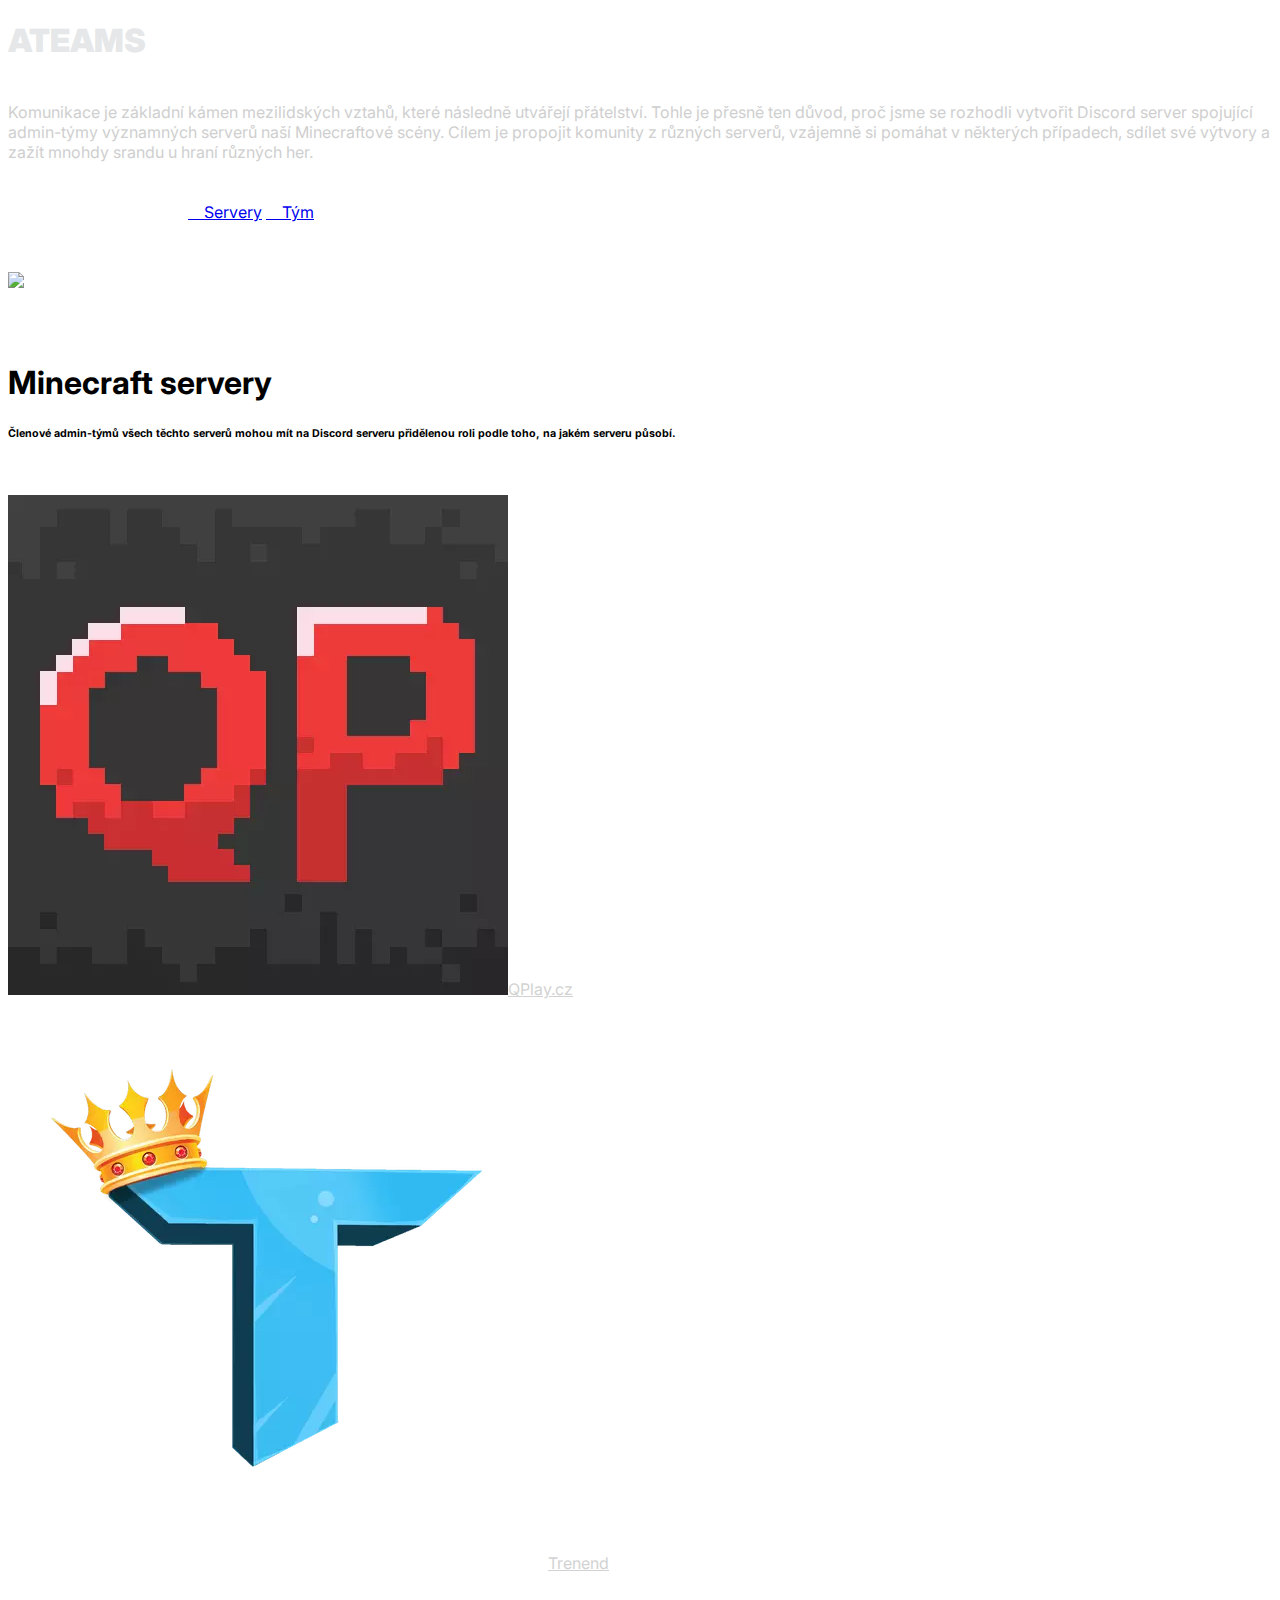
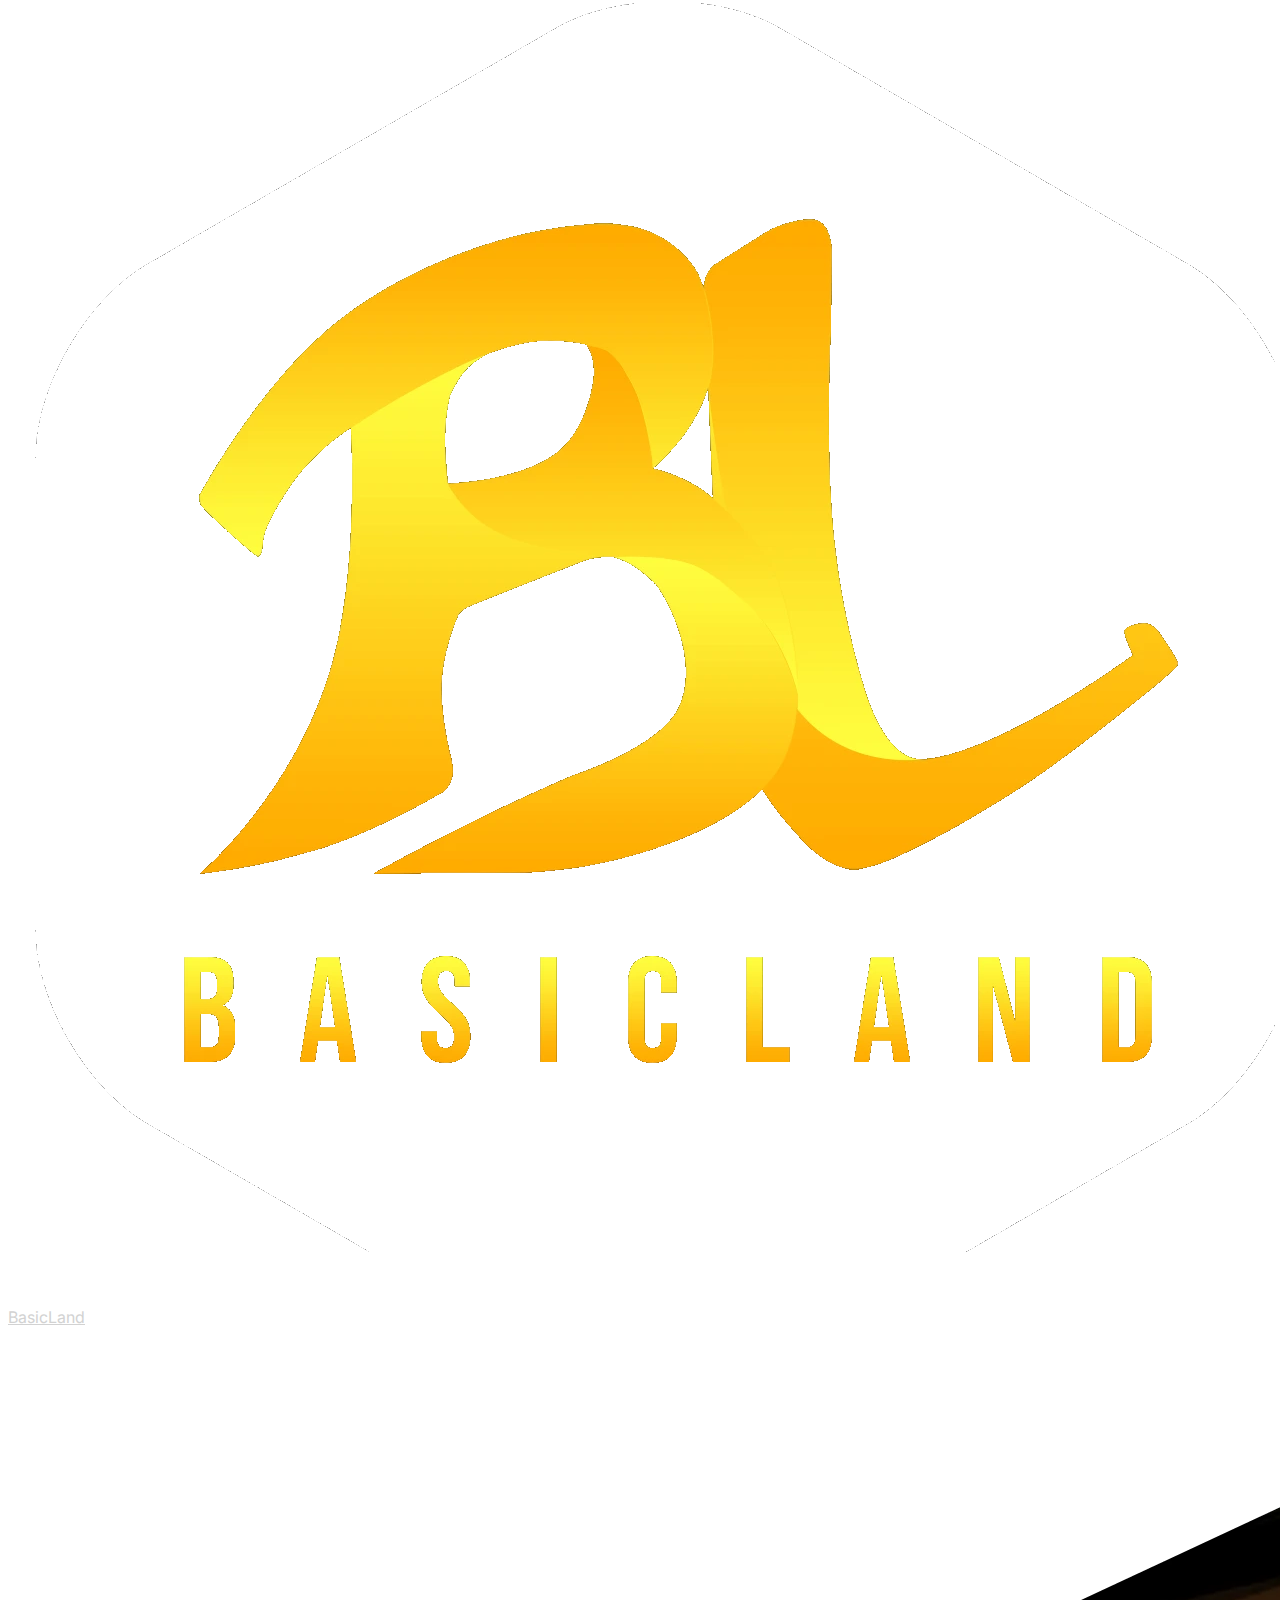
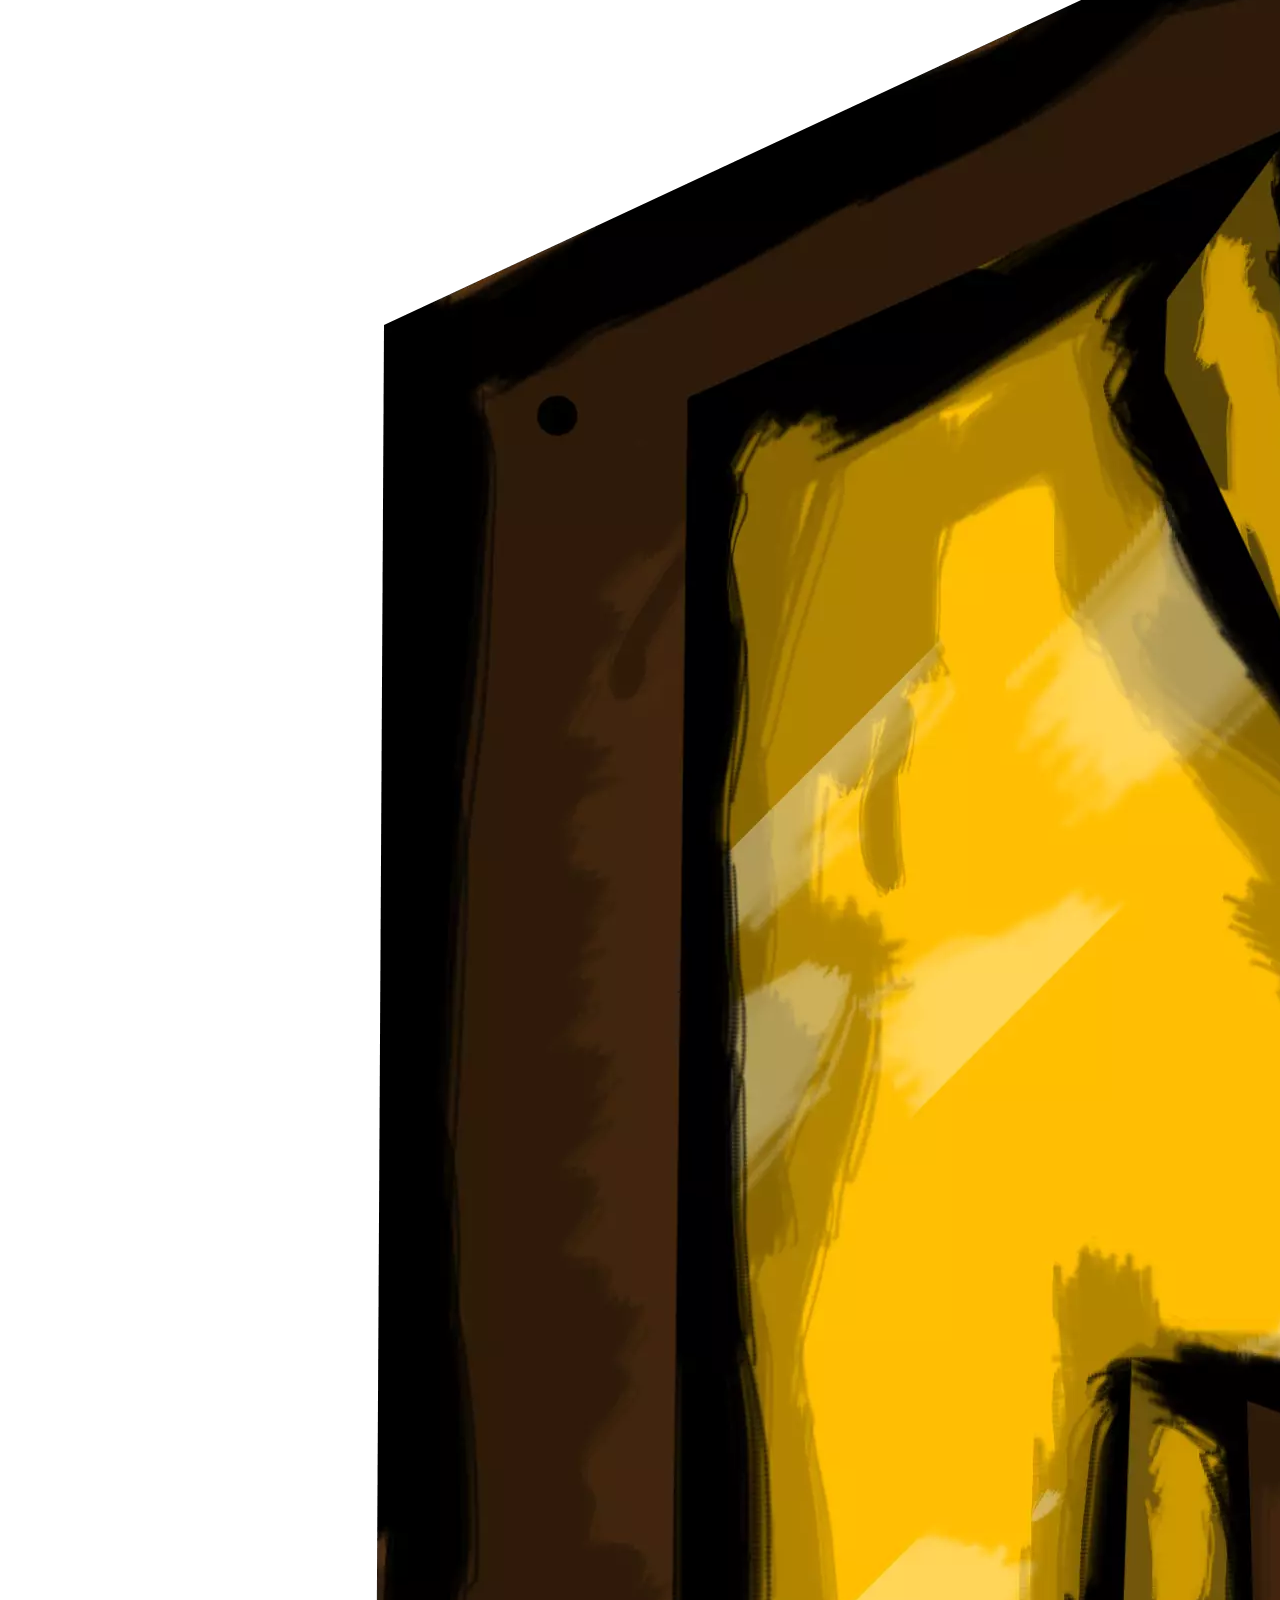
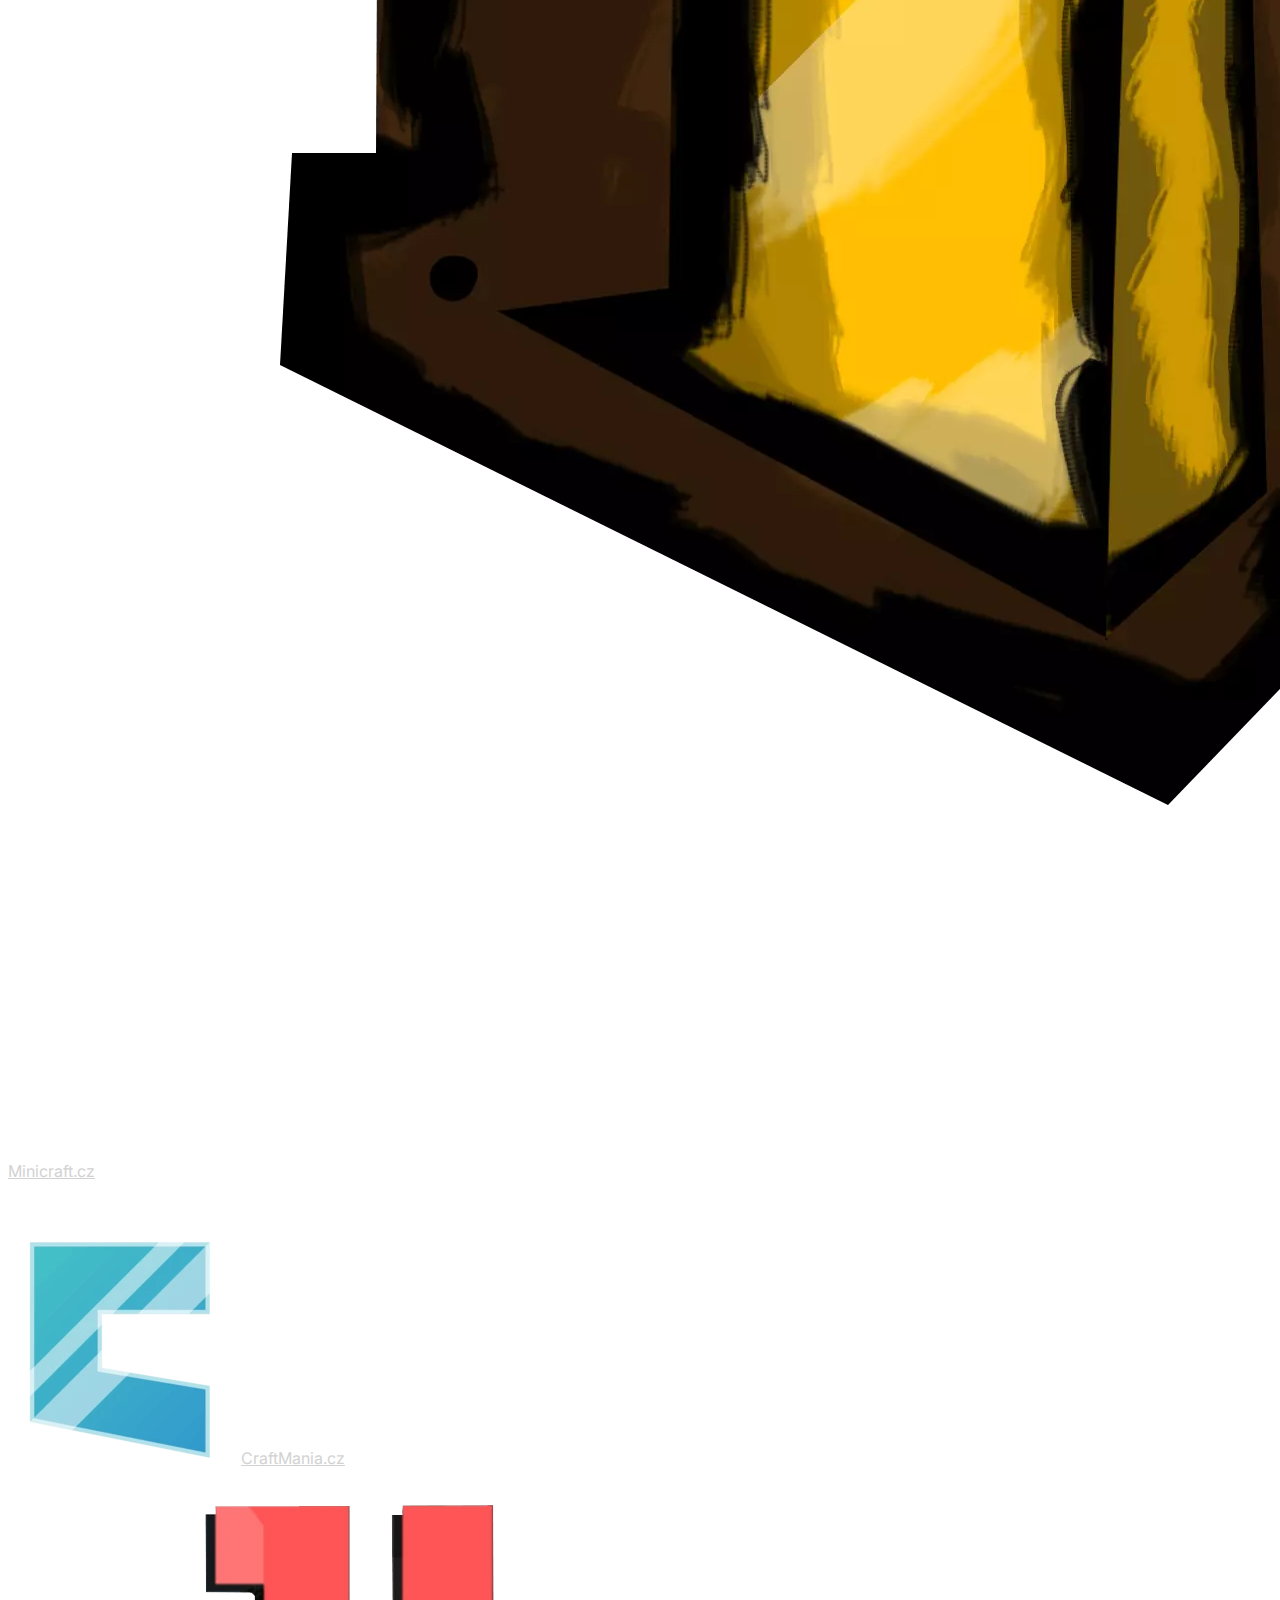
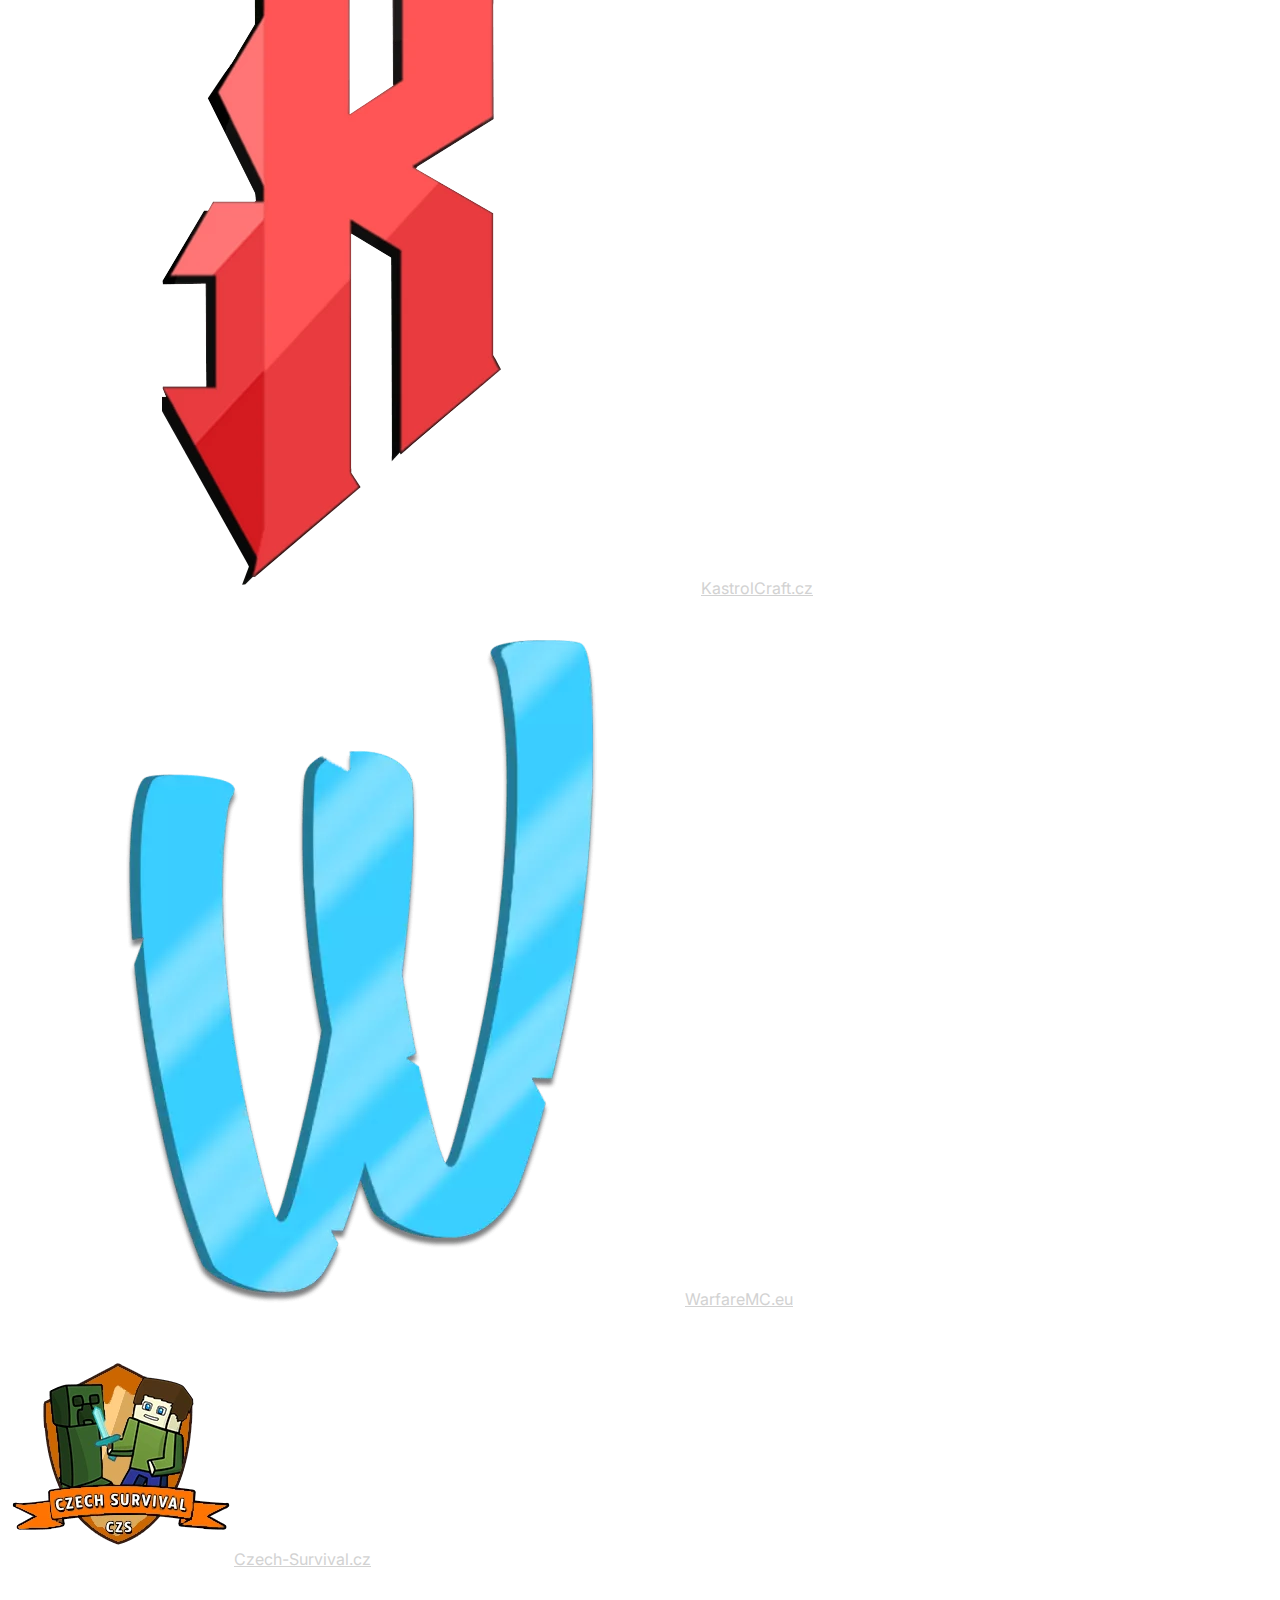
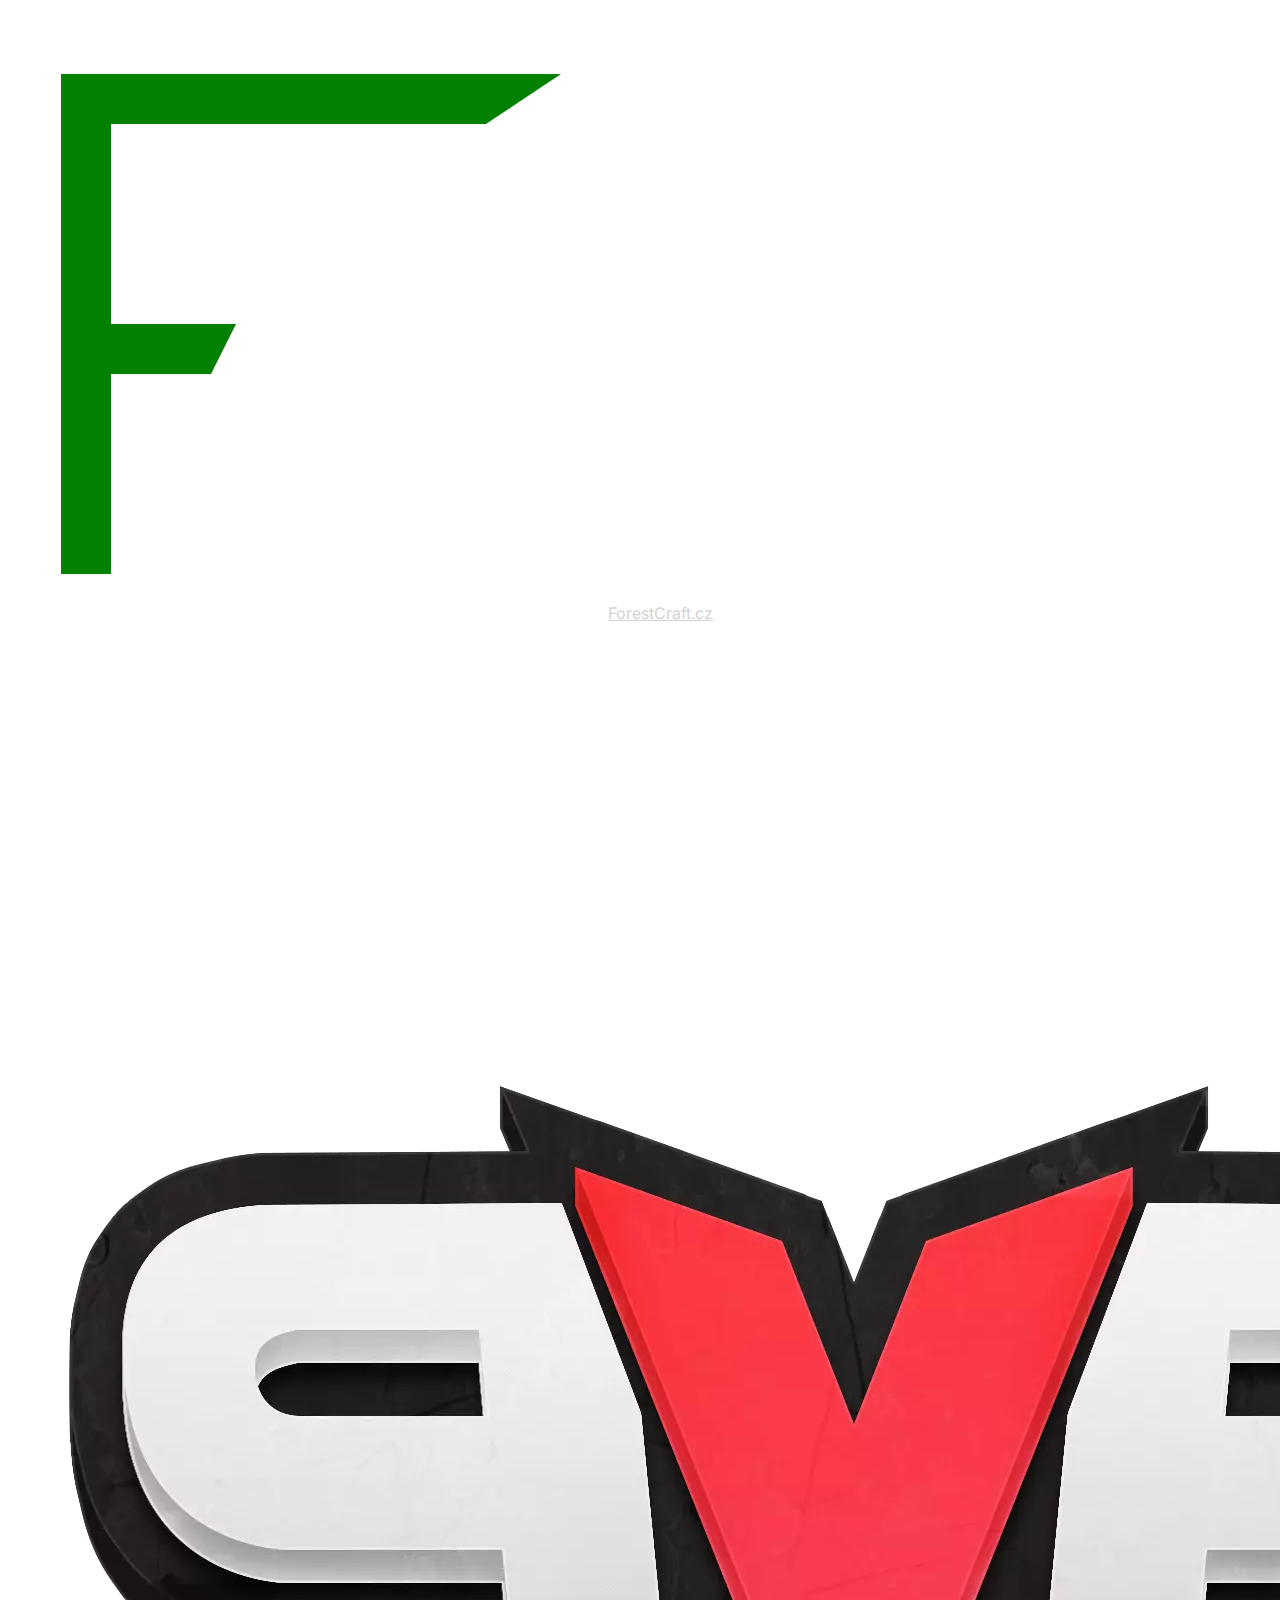
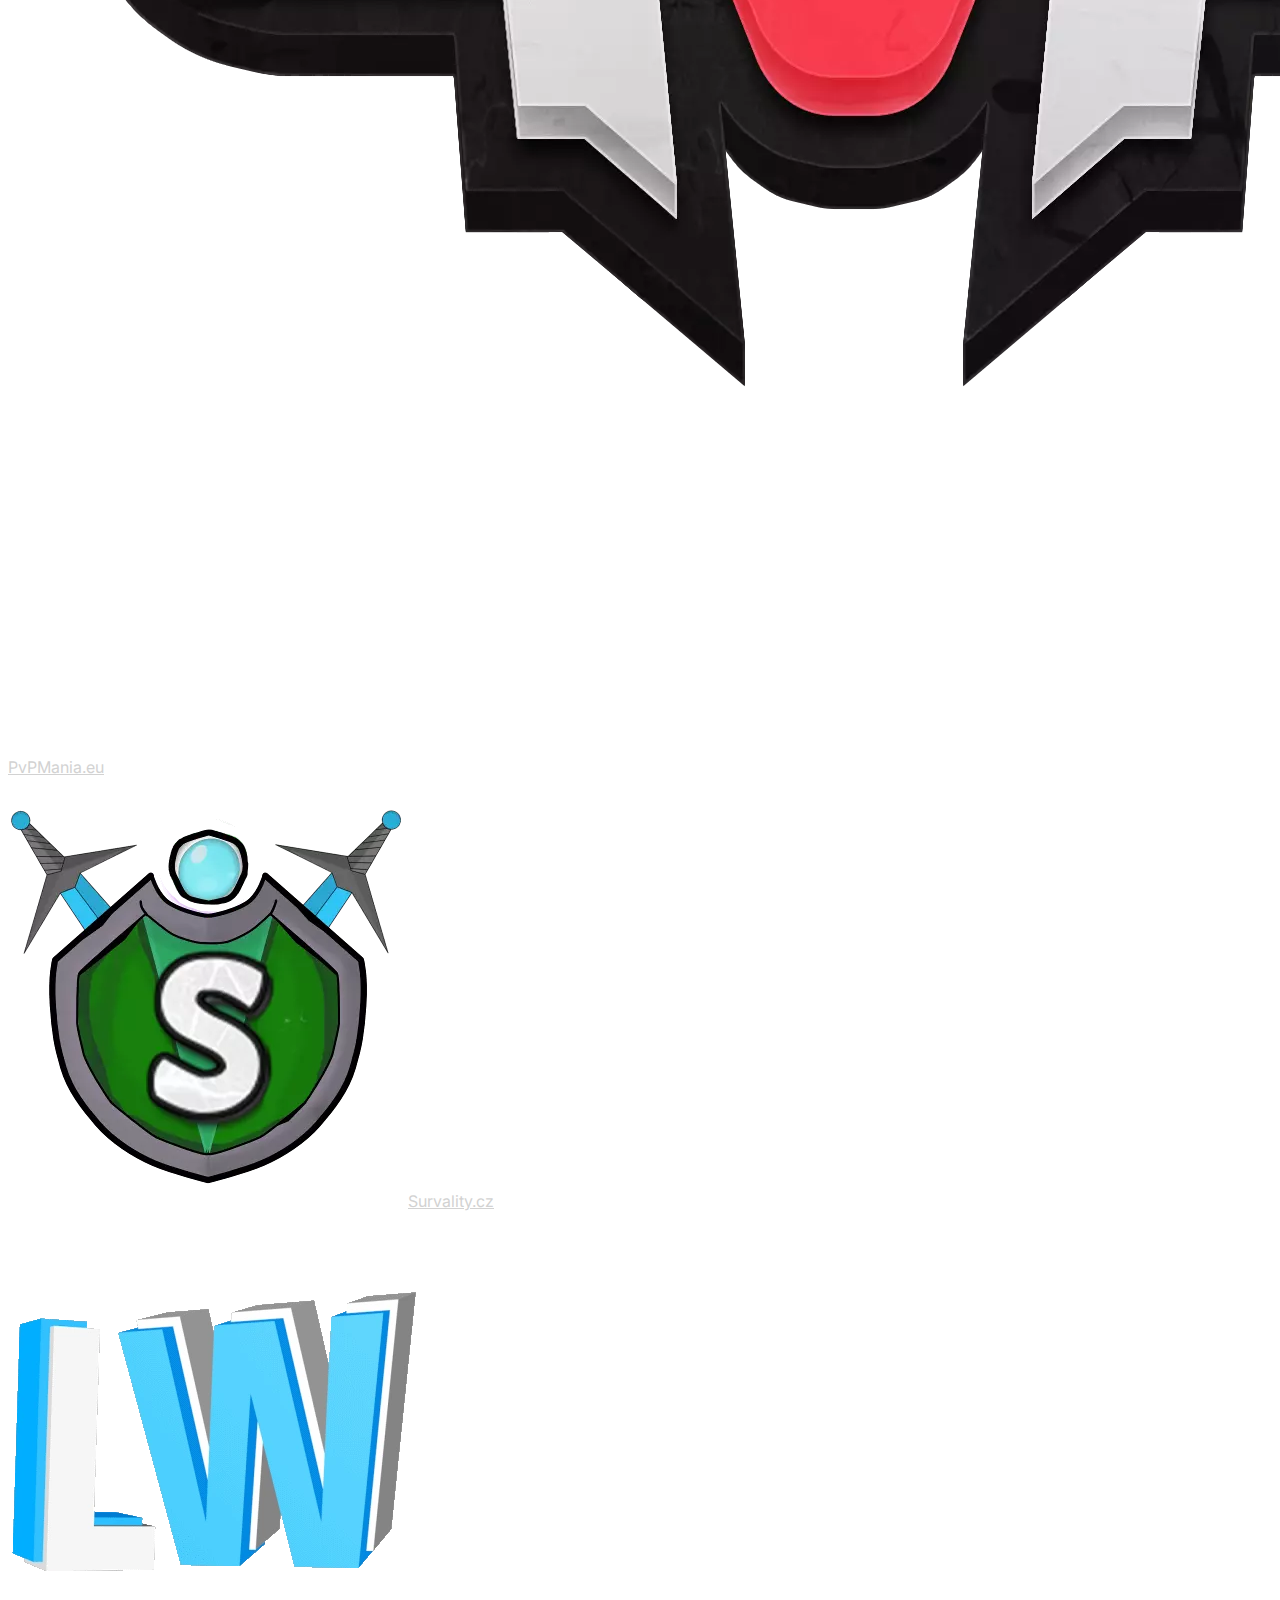
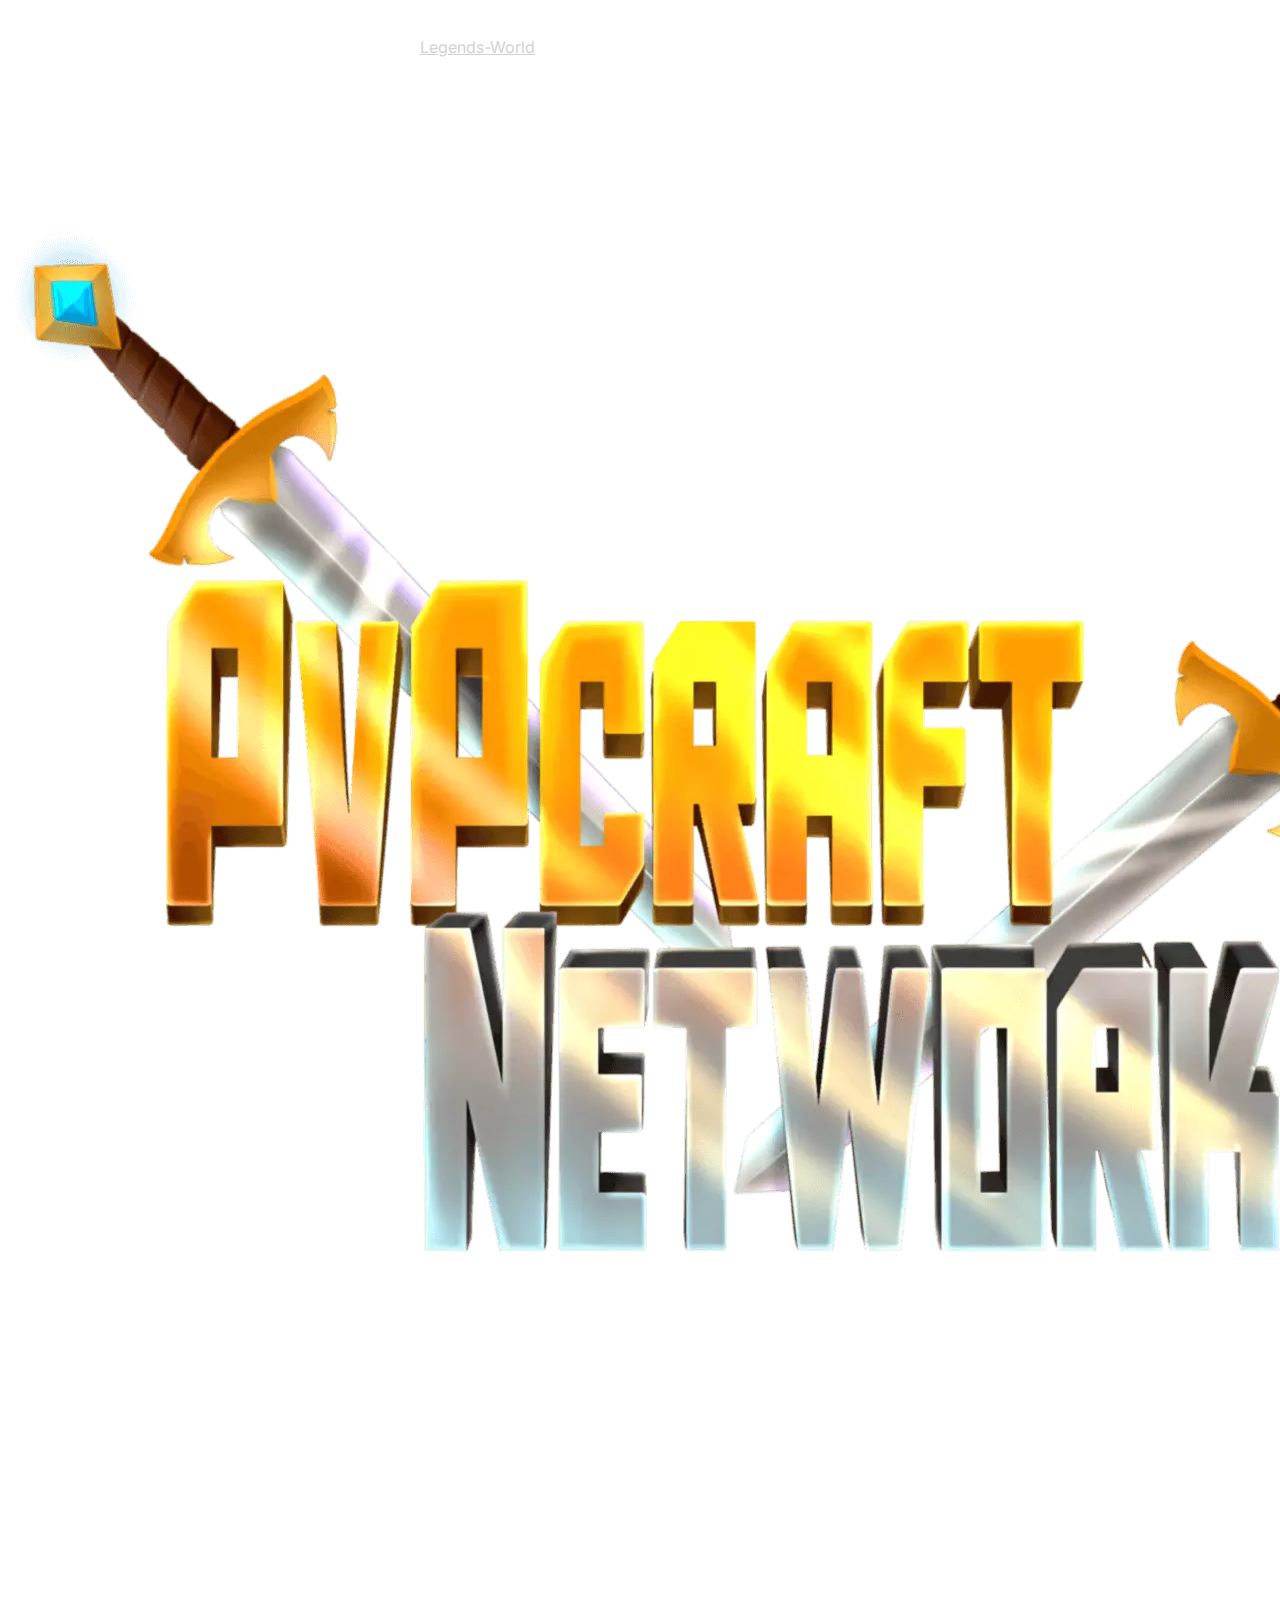
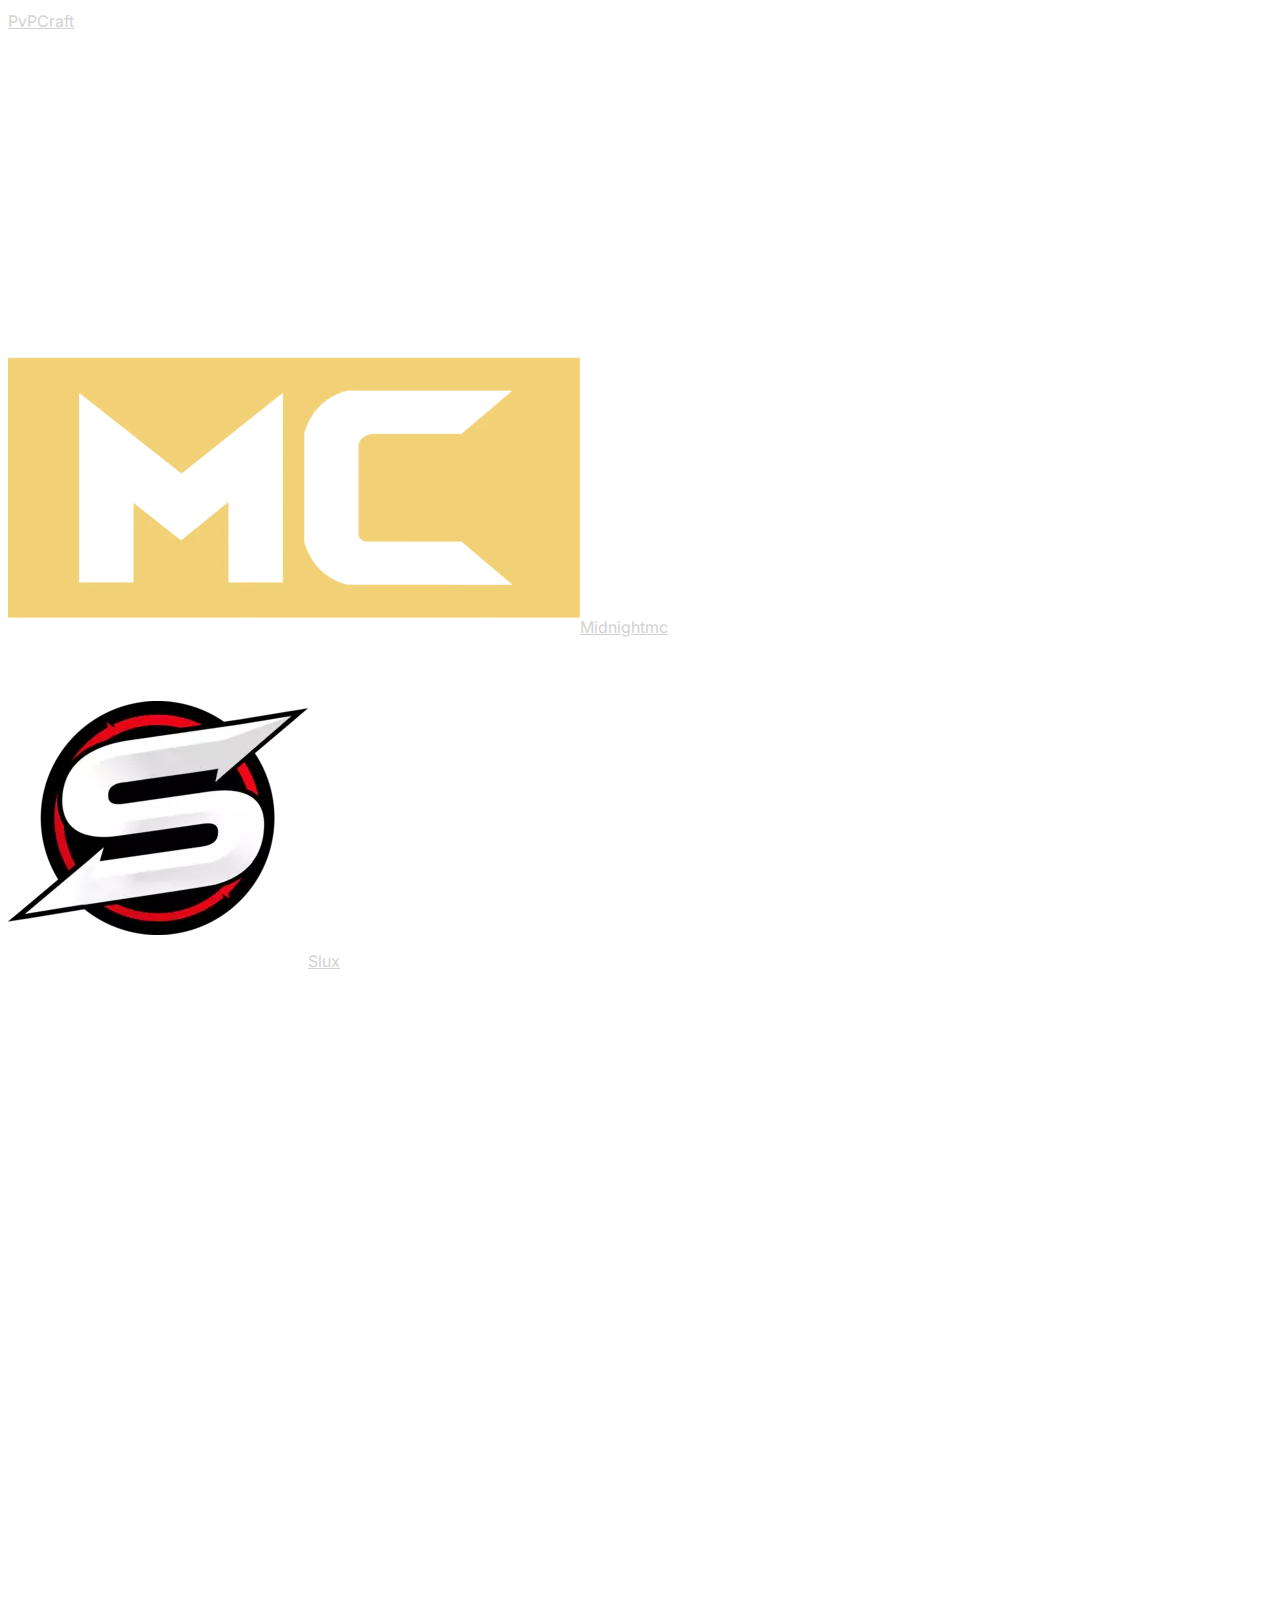
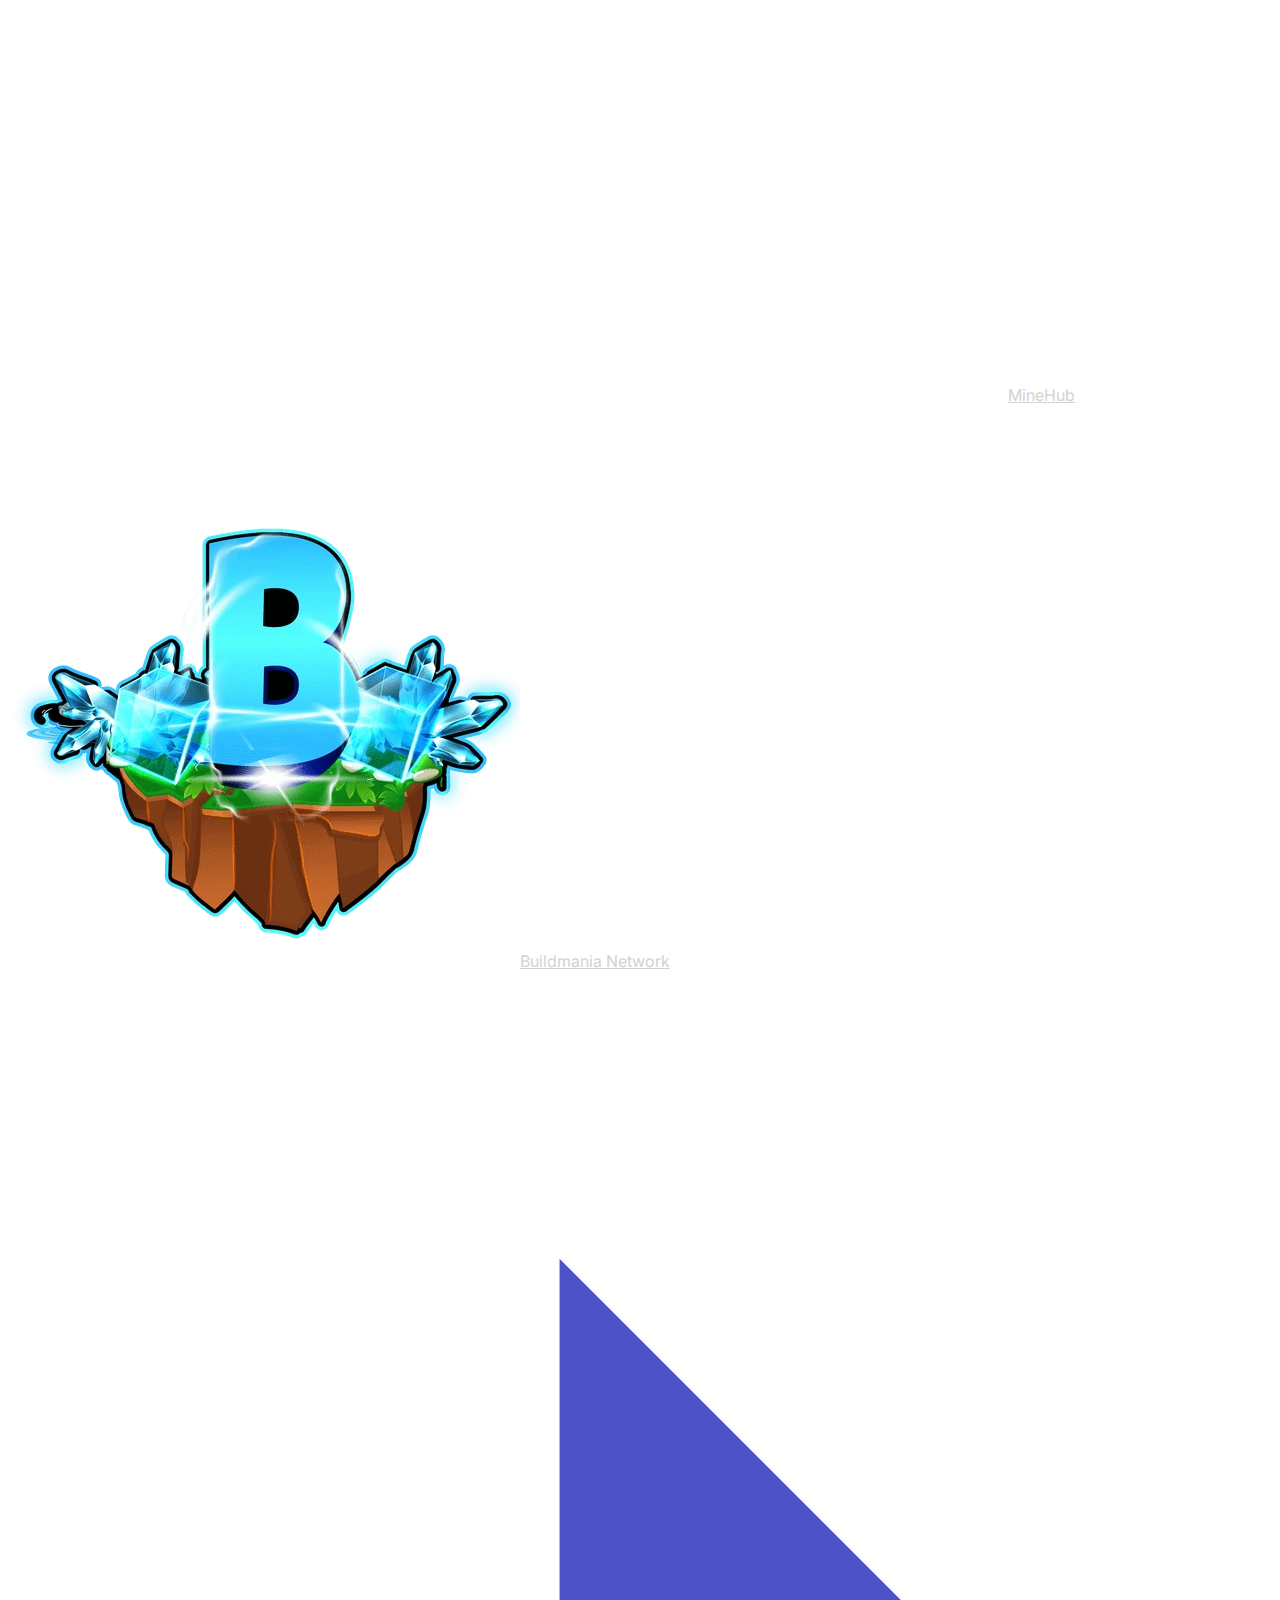
==== index.html @ 782461e4 "feat: Removed logo bouncing" ====
<!DOCTYPE html>
<html>

<head>
    <meta charset="utf-8">
    <meta name="viewport" content="width=device-width, initial-scale=1.0, shrink-to-fit=no">
    <title>ATEAMS</title>

    <meta property="description" content="Komunikace je základní kámen mezilidských vztahů, které následně utvářejí přátelství. Tohle je přesně ten důvod, proč jsme se rozhodli vytvořit Discord server spojující admin-týmy významných serverů naší Minecraftové scény. Cílem je propojit komunity z různých serverů, vzájemně si pomáhat v některých případech, sdílet své výtvory a zažít mnohdy srandu u hraní různých her.">
    <meta property="og:image" content="./assets/img/logo_small.png">
    <link rel="stylesheet" href="assets/bootstrap/css/bootstrap.min.css">
    <script src="https://cdn.jsdelivr.net/gh/leonardosnt/mc-player-counter/dist/mc-player-counter.min.js"></script>
    <link rel="stylesheet" href="assets/fonts/fontawesome-all.min.css">
    <link rel="stylesheet" href="assets/fonts/font-awesome.min.css">
    <link href="https://fonts.googleapis.com/css2?family=Inter:wght@500&display=swap" rel="stylesheet">
    <link rel="stylesheet" href="assets/fonts/fontawesome5-overrides.min.css">
    <link rel="stylesheet" href="https://cdnjs.cloudflare.com/ajax/libs/aos/2.2.0/aos.css">
    <link rel="stylesheet" href="assets/css/styles.css">
    <meta name="theme-color" content="#da3949">
    <meta property="og:image" content="https://ia.media-imdb.com/images/rock.jpg" />
    <meta property="og:image" content="./assets/img/logo_small.png"/>
    <link rel="stylesheet" type="text/css" href="assets/css/common.css">
    <link rel="stylesheet" type="text/css" href="./assets/css/hover.css">
    <link href="https://fonts.googleapis.com/css2?family=Nosifer&display=swap" rel="stylesheet">
    <script src="https://cdnjs.cloudflare.com/ajax/libs/clipboard.js/2.0.6/clipboard.min.js"></script>
</head>                                                                  
<style>

    /*
     * Font Family
     */
    html {
        font-family: 'Inter', sans-serif;
    }

    br {
        display: block;
        content: "";
        margin-top: 1px;
     }
    
     @media only screen and (max-width: 773px) {
        .row {
            display: block !important;
            text-align: center;
        }

        #oh-nooo{
            width: 100% !important;
        }
    }

    @media only screen and (max-width: 1002px) {
        #discorder {
            margin-right: 10px !important;
        }
    }

    .badge-pill {
        color: rgb(255, 228, 228) !important;
    }

    .fixed-top {
      position: fixed;
      top: 0;
      right: 0;
      left: 0;
      z-index: 999;
    }

    .progress-container {
      width: 100%;
      background-color: transparent;
      height: 5px;
      display: block;
    }
    .progress-bar {
      background-color: var(--main-color);
      box-shadow:   0 0 3px var(--main-color), 0 0 8px var(--main-color);
      width: 0%;
      display: block;
      height: inherit;
    }
</style>
<script src="https://cdnjs.cloudflare.com/ajax/libs/jquery/3.5.1/jquery.js" integrity="sha512-WNLxfP/8cVYL9sj8Jnp6et0BkubLP31jhTG9vhL/F5uEZmg5wEzKoXp1kJslzPQWwPT1eyMiSxlKCgzHLOTOTQ==" crossorigin="anonymous"></script>
<body>
    <div class="progress-container fixed-top">
        <span class="progress-bar"></span>
      </div>
      <div class="text-left d-md-flex justify-content-center align-items-center ateams-header">
          <div class="row justify-content-center align-items-center align-content-center header-center-content">
            <div class="col-md-6" style="max-width: 100%; padding-bottom: 50px;"><!--Po Halloweene odstranit padding bottom-->
                <h1 style="color: rgb(229,231,232);"><b>ATEAMS</b></h1><a style="color: rgb(207,207,207);"><br>Komunikace je základní kámen mezilidských vztahů, které následně utvářejí přátelství. Tohle je přesně ten důvod, proč jsme se rozhodli vytvořit Discord server spojující admin-týmy významných serverů naší Minecraftové scény. Cílem je propojit komunity z různých serverů, vzájemně si pomáhat v některých případech, sdílet své výtvory a zažít mnohdy srandu u hraní různých her.<br><br><br></a>
                <a href="https://discord.com/invite/9QkwCR2" id="discorder" class="g-btn-light-contants" style="color: white; border-radius: 11px;background-color: var(--main-color);border-width: 3px;border-color: var(--main-color);padding-left: 25px;padding-right: 25px;padding-top: 8px;padding-bottom: 8px;font-size: 15px;margin-right: 54px;margin-top: 30px;margin-bot: 30px;">&nbsp; <i class="fab fa-discord" style="font-size: 17px;padding-top: 1px;padding-bottom: 1px;"></i>&nbsp; Discord</button></a>
                 <a href="#servery" class="g-btn-light main-style">&nbsp; <i class="fa fa-server" style="padding-top: 1px;padding-bottom: 1px;"></i>&nbsp; Servery</a>
		             <a href="#tym" class="g-btn-light main-style">&nbsp; <i class="fas fa-users" style="padding-top: 1px;padding-bottom: 1px;"></i>&nbsp; Tým</a>
	    </div>
            <div class="floating-logo-right">
                <a href="https://ateams.cz/"><img src="./assets/img/logo_big.webp"></a>
            </div>
        </div>
    </div>
    <div class="wrapper">
    <div class="text-center align-items-center">
        <h1 data-aos="fade-up" data-aos-duration="550" data-aos-once="true" class="heading" id="servery"  style="padding-top: 50px">Minecraft servery</h1><!--Po Halloweene odstranit padding top-->
        <h6 data-aos="fade-up" data-aos-duration="550" data-aos-once="true" class="desc">Členové admin-týmů všech těchto serverů mohou mít na Discord serveru přidělenou roli podle toho, na jakém serveru působí.</h6>
        <!-- SERVERY -->
		        <div class="hvr-grow d-inline-block"><div class="d-inline-block paddingeruv" data-aos="fade-up" data-aos-duration="700" data-aos-once="true"><a href="https://qplay.cz"><img class="d-flex server-logo rounded-logo" src="./assets/logos/webp/qplay.webp"></a><a href="https://qplay.cz" class="mediar">QPlay.cz</a></div></div>
		        <div class="hvr-grow d-inline-block"><div class="d-inline-block paddingeruv" data-aos="fade-up" data-aos-duration="750" data-aos-once="true"><a href="https://trenend.eu"><img class="d-flex server-logo" src="./assets/logos/webp/trenend.webp"></a><a href="https://trenend.eu" class="mediar">Trenend</a></div></div>
            <div class="hvr-grow d-inline-block"><div class="d-inline-block paddingeruv" data-aos="fade-up" data-aos-duration="800" data-aos-once="true"><a href="https://basicland.cz"><img class="d-flex server-logo" src="./assets/logos/webp/basicland.webp"></a><a href="https://basicland.cz" class="mediar">BasicLand</a></div></div>
            <div class="hvr-grow d-inline-block"><div class="d-inline-block paddingeruv" data-aos="fade-up" data-aos-duration="850" data-aos-once="true"><a href="https://minicraft.cz"><img class="d-flex server-logo" src="./assets/logos/webp/minicraft.webp"></a><a href="https://minicraft.cz" class="mediar">Minicraft.cz</a></div></div>
	    	<br>
            <div class="hvr-grow d-inline-block"><div class="d-inline-block paddingeruv" data-aos="fade-up" data-aos-duration="700" data-aos-once="true"><a href="https://craftmania.cz"><img class="d-flex server-logo" src="./assets/logos/webp/craftmania.webp"></a><a href="https://craftmania.cz" class="mediar">CraftMania.cz</a></div></div>
            <div class="hvr-grow d-inline-block"><div class="d-inline-block paddingeruv" data-aos="fade-up" data-aos-duration="750" data-aos-once="true"><a href="https://kastrolcraft.cz"><img class="d-flex server-logo" src="./assets/logos/webp/kastrolcraft.webp"></a><a href="https://kastrolcraft.cz" class="mediar">KastrolCraft.cz</a></div></div>
            <div class="hvr-grow d-inline-block"><div class="d-inline-block paddingeruv" data-aos="fade-up" data-aos-duration="800" data-aos-once="true"><a href="https://warfaremc.eu"><img class="d-flex server-logo" src="./assets/logos/webp/warfaremc.webp"></a><a href="https://warfaremc.eu" class="mediar">WarfareMC.eu</a></div></div>
            <div class="hvr-grow d-inline-block"><div class="d-inline-block paddingeruv" data-aos="fade-up" data-aos-duration="850" data-aos-once="true"><a href="https://czech-survival.cz"><img class="d-flex server-logo" src="./assets/logos/webp/czech-survival.webp"></a><a href="https://czech-survival.cz" class="mediar">Czech-Survival.cz</a></div></div>
	    	<br>        
            <div class="hvr-grow d-inline-block"><div class="d-inline-block paddingeruv" data-aos="fade-up" data-aos-duration="700" data-aos-once="true"><a href="https://forestcraft.cz"><img class="d-flex server-logo" src="./assets/logos/webp/forestcraft.webp"></a><a href="https://forestcraft.cz/" class="mediar">ForestCraft.cz</a></div></div>
            <div class="hvr-grow d-inline-block"><div class="d-inline-block paddingeruv" data-aos="fade-up" data-aos-duration="750" data-aos-once="true"><a href="https://pvpmania.eu"><img class="d-flex server-logo" src="./assets/logos/webp/pvpmania.webp"></a><a href="https://pvpmania.eu/" class="mediar">PvPMania.eu</a></div></div>
            <div class="hvr-grow d-inline-block"><div class="d-inline-block paddingeruv" data-aos="fade-up" data-aos-duration="750" data-aos-once="true"><a href="https://survality.cz"><img class="d-flex server-logo" src="./assets/logos/webp/survality.webp"></a><a href="https://survality.cz/" class="mediar">Survality.cz</a></div></div>
            <div class="hvr-grow d-inline-block"><div class="d-inline-block paddingeruv" data-aos="fade-up" data-aos-duration="700" data-aos-once="true"><a href="http://legendsmc.eu"><img class="d-flex server-logo" src="./assets/logos/webp/legends-world.webp"></a><a href="http://legendsmc.eu/" class="mediar">Legends-World</a></div></div>
	    	<br>
            <div class="hvr-grow d-inline-block"><div class="d-inline-block paddingeruv" data-aos="fade-up" data-aos-duration="700" data-aos-once="true"><a href="https://pvpcraft.cz"><img class="d-flex server-logo" src="./assets/logos/webp/pvpcraft.webp"></a><a href="https://pvpcraft.cz" class="mediar">PvPCraft</a></div></div>
            <div class="hvr-grow d-inline-block"><div class="d-inline-block paddingeruv" data-aos="fade-up" data-aos-duration="750" data-aos-once="true"><a href="https://midnightmc.cz"><img class="d-flex server-logo" src="./assets/logos/webp/midnightmc.webp"></a><a href="https://midnightmc.cz/" class="mediar">Midnightmc</a></div></div>
            <div class="hvr-grow d-inline-block"><div class="d-inline-block paddingeruv" data-aos="fade-up" data-aos-duration="800" data-aos-once="true"><a href="https://slux.cz"><img class="d-flex server-logo" src="./assets/logos/webp/slux.webp"></a><a href="http://slux.cz/" class="mediar">Slux</a></div></div>
            <div class="hvr-grow d-inline-block"><div class="d-inline-block paddingeruv" data-aos="fade-up" data-aos-duration="850" data-aos-once="true"><a href="https://minehub.cz"><img class="d-flex server-logo" src="./assets/logos/webp/minehub.webp"></a><a href="https://minehub.cz/" class="mediar">MineHub</a></div></div>
	     	<br>
	    <div class="hvr-grow d-inline-block"><div class="d-inline-block paddingeruv" data-aos="fade-up" data-aos-duration="800" data-aos-once="true"><a href="https://buildmania.cz"><img class="d-flex server-logo" src="./assets/logos/webp/buildmania.webp"></a><a href="https://www.buildmania.cz/" class="mediar">Buildmania Network</a></div></div>
	    <div class="hvr-grow d-inline-block"><div class="d-inline-block paddingeruv" data-aos="fade-up" data-aos-duration="850" data-aos-once="true"><a href="https://matherion.eu/"><img class="d-flex server-logo" src="./assets/logos/webp/matherion.webp"></a><a href="https://matherion.eu/" class="mediar">Matherion.eu</a></div></div>
      <!-- SERVERY -->
      <div style="margin-top: 30px;">
        <a data-aos="fade-up" data-toggle="modal" href="#" data-target="#pridat-server" data-aos-once="true" class="g-btn-light" style="border-radius: 11px;border-width: 3px;border-color: var(--main-color);padding-top: 7px;padding-bottom: 7px;padding-left: 20px;padding-right: 20px;margin-top: 9px;">&nbsp; <i class="fa fa-plus" style="padding-top: 1px;padding-bottom: 1px;"></i>&nbsp; Přidat server</a>
        <hr data-aos="fade-up" data-aos-once="true" style="height:5px; border-width:0;background-color: var(--main-color);width:6%;margin-top:50px;border-radius:2px">
      </div>  
        <div class="team-body text-center align-items-center">
            <div data-aos="fade-up" data-aos-duration="550" data-aos-once="true" class="heading" id="tym">Tým stojící za ATEAMS</div>
            <div data-aos="fade-up" data-aos-duration="550" data-aos-once="true" class="desc">Všichni dělají svou práci dobrovolně pro komunitu <span class="mediar">❤</span></div><!-- Pôvodne: ❤-->
          <br>
          <div  data-aos="fade-up" data-aos-duration="750" data-aos-once="true">
          <!-- TÝM -->
            <div class="team-user hvr-grow">
                <a href="https://www.instagram.com/theerikcz/"><img class="d-flex profilovka" src="./assets/logos/webp/erik.webp"></a>
                  <p class="d-xl-flex justify-content-xl-center">TheErikCZ</p>
                  <a class="badge badge-pill role-manager">Manager</a>
	          </div>
              <div class="team-user hvr-grow">
                  <a href="https://www.instagram.com/ta.lutysek/"><img class="d-flex profilovka" src="./assets/logos/webp/luty.webp"></a>
                  <p class="d-xl-flex justify-content-xl-center">lutysek</p>
                  <a class="badge badge-pill role-moderator">Moderator</a>
            </div>
            <br>
            <div class="team-user hvr-grow">
                <a href="https://laby.net/@ZorTik"><img class="d-flex profilovka" src="https://cravatar.eu/helmavatar/ZorTik/190.png"></a>
                  <p class="d-xl-flex justify-content-xl-center">ZorTik</p>
                  <a class="badge badge-pill role-developer">Developer</a>
            </div>
            <div class="team-user hvr-grow">
                <a href="https://laby.net/@GGGEDR"><img class="d-flex profilovka" src="https://cravatar.eu/helmavatar/GGGEDR/190.png"></a>
                  <p class="d-xl-flex justify-content-xl-center">GGGEDR</p>
                  <a class="badge badge-pill role-developer">Developer</a>
            </div>
            <div class="team-user hvr-grow">
                <a href="https://laby.net/@_OnlyAri_"><img class="d-flex profilovka" src="https://cravatar.eu/helmavatar/_OnlyAri_/190.png"></a>
                  <p class="d-xl-flex justify-content-xl-center">_OnlyAri_</p>
                  <a class="badge badge-pill role-helper">Helper</a>
            </div>

            <div class="team-user hvr-grow">
                <a href="https://laby.net/@Fjuro"><img class="d-flex profilovka" src="https://cravatar.eu/helmavatar/Fjuro/190.png"></a>
                  <p class="d-xl-flex justify-content-xl-center">Fjuro</p>
                  <a class="badge badge-pill role-helper">Helper</a>
            </div>
            <div class="team-user hvr-grow">
                <a href="https://laby.net/@Drbnaaa"><img class="d-flex profilovka" src="https://cravatar.eu/helmavatar/Drbnaaa/190.png"></a>
                  <p class="d-xl-flex justify-content-xl-center">Drbnaaa</p>
                  <a class="badge badge-pill role-helper">Helper</a>
            </div>
            <!-- TÝM -->
        </div>
    <footer>
     <div style="background: rgb(2,8,10); width: 100%;">
        <div class="ateams-footer">
            <div class="media-ico">
                <a href="https://discord.com/invite/9QkwCR2" style="padding-right: 3px; padding-left: 3px;"><i class="fab fa-discord mediar" style="border-color: rgb(0,0,0);font-size: 27px;padding-right: 5px;padding-left: 5px;margin-top: 18px;"></i></a>
                <a href="https://ko-fi.com/ateams" style="padding-right: 3px; padding-left: 3px;"><i class="fas fa-coffee mediar" style="border-color: rgb(0,0,0);font-size: 27px;padding-right: 5px;padding-left: 5px;margin-top: 18px;"></i></a>               
                <a href="https://www.instagram.com/ateams.cz/" style="padding-right: 3px; padding-left: 3px;"><i class="fa fa-instagram mediar" style="border-color: rgb(0,0,0);font-size: 27px;padding-right: 5px;padding-left: 5px;margin-top: 18px;"></i></a>
                <a href="https://github.com/ATEAMS-CZ" style="padding-right: 3px; padding-left: 3px;"><i class="fa fa-github mediar" style="border-color: rgb(0,0,0);font-size: 27px;padding-right: 5px;padding-left: 5px;margin-top: 18px;"></i></a>
                <a href="mailto:management@ateams.cz" style="padding-right: 3px; padding-left: 3px;"><i class="fas fa-envelope mediar" style="border-color: rgb(0,0,0);font-size: 27px;padding-right: 5px;padding-left: 5px;margin-top: 18px;"></i></a>
            </div>
                <br><a style="color: white;">&copy; ATEAMS <script>document.write(new Date().getFullYear())</script><br>Nejsme spojeni s Mojang AB</a>
            </div>
        </div>
    </footer>
    </div>
    </div>
    </div>
    <script>
        function scrollProgressBar() {
          var getMax = function () {
            return $(document).height() - $(window).height();
          };
      
          var getValue = function () {
            return $(window).scrollTop();
          };
      
          var progressBar = $(".progress-bar"),
            max = getMax(),
            value,
            width;
      
          var getWidth = function () {
            value = getValue();
            width = (value / max) * 100;
            width = width + "%";
            return width;
          };
      
          var setWidth = function () {
            progressBar.css({ width: getWidth() });
          };
      
          $(document).on("scroll", setWidth);
          $(window).on("resize", function () {
            max = getMax();
            setWidth();
          });
        }

        $(document).ready(function () {
         scrollProgressBar();
        });
    </script>
    <script src="assets/js/jquery.min.js"></script>
    <script src="assets/bootstrap/js/bootstrap.min.js"></script>
    <script src="assets/js/bs-init.js"></script>
    <script src="https://cdnjs.cloudflare.com/ajax/libs/aos/2.2.0/aos.js"></script>
</body>



<!-- MODALY -->
<div class="modal fade" id="pridat-server" data-backdrop="static" data-keyboard="false" tabindex="-1" aria-labelledby="staticBackdropLabel" aria-hidden="true" style="text-align: left;">
    <div class="modal-dialog">
        <div class="modal-content">
            <div class="modal-header">
                <h5 class="modal-title" id="staticBackdropLabel" style="color: var(--main-color);"><b>Podmínky přijetí serveru</b></h5>
                <button type="button" class="close" data-dismiss="modal" aria-label="Close" style="color: rgb(255, 255, 255);">
                    <span aria-hidden="true">&times;</span>
                </button>
            </div>
            <div class="modal-body" style="text-align: left !important;">
                <h6 style="margin-top: 0px;"><b>Denní průměr minimálně 30 hráčů</b></h6>
                <p>30 hráčů pravidelně je hranice, která už není jednoduchá získat pouhým pozváním lidí ze svého streamu, většinou poukazuje na kvalitu serveru.<br><em>Pozn.: hranice byla dočasně snížena po dobu prázdnin ze 40 hráčů</em></p> <!-- Po prázdninách odstranit <em> sekci -->
                <br>
                <h6><b>Serverové komunitní platformy</b></h6>
                <p>Je velmi důležité, aby měl server alespoň jednu platformu, kam se mohou kromě Minecraftu lidé obrátit na podporu či hledat důležité informace. Jedná se například o TeamSpeak, Discord nebo obdobný komunikační nástroj</p>
                <br>
                <h6><b>Profesionalita a kvalitní reprezentace</b></h6>
                <p>Pozitivní recenze a kvalitní ohlasy na server dovedou tuto oblast skvěle popsat. Mimo jiné by se sám server měl prezentovat nekonfliktně a taktéž by měl být co nejvíce korektní</p>
                <br>
                <h6><b>* Vlastní doména (př.: .cz, .sk, .eu)</b></h6>
                <p>Vlastní doménou se rozumí koupená a zaregistrovaná doména buď u českých nebo zahraničních registrátorů</p>
                <br>
                <h6><b>* Sociální sítě (př.: Instagram, Twitter, Facebook)</b></h6>
                <p>Server je aktivní na některé sociální síti. Sdílí pravidelně příspěvky a jejich prostřednictvím ohlašuje a sděluje nové informace nebo kterékoliv jiné serverové záležitosti</p>
                <br>
                <h6><b>* Webové stránky</b></h6>
                <p>Webové stránky serveru mohou obsahovat záznamy o změnách, novinky, nebo například samostatné fórum a seznam členů admin-týmu</p>
                <br>
            </div>
            <div class="modal-footer"  style="border-color: var(--main-color);">
                <a style="color: darkgray; font-size: 13px;">Odstavce označené jako <b>*</b> nejsou povinné, avšak při rozhodování o přijetí serveru dodávají plusové body</a>
                <button type="button" class="g-btn-light" style="border-radius: 5px;border-width: 3px;border-color: var(--main-color);padding-top: 5px;padding-bottom: 5px;padding-left: 20px;padding-right: 20px" data-dismiss="modal">Zavřít</button>
                <a href="https://docs.google.com/forms/d/e/1FAIpQLSf5Igw_euENs9LtnXFRO7bcUKfZRQapvJylUOEGCnZMDECGhg/viewform" class="btn" style="background-color: var(--main-color); color: whitesmoke;border-radius: 5px;padding-top: 7px;padding-bottom: 7px"><b>Pokračovat</b></a>
            </div>
        </div>
    </div>
</div>
</div>
</html>
---- assets/css/styles.css ----
body {
    overflow-x: hidden;
}

.mediar {
    color: rgb(210,210,210);
    transition: all 0.2s;
}

.mediar:hover {
    color: rgba(210, 210, 210, 0.623);
    transition: all 0.2s;
}

.kontakty {
    opacity: 1.0;
    transition: all 0.2s;
}

.kontakty:hover {
    opacity: 0.7;
    transition: all 0.2s;
}

.servery {
    background-color: transparent;
    color: rgb(218,57,73);
    transition: all 0.3s;
}

.servery:hover {
    background-color: rgb(218,57,73);
    color: white;
    transition: all 0.3s;
}

html {
  scroll-behavior: smooth;
}

.paddingeruv {
    padding-top: 30px;
}
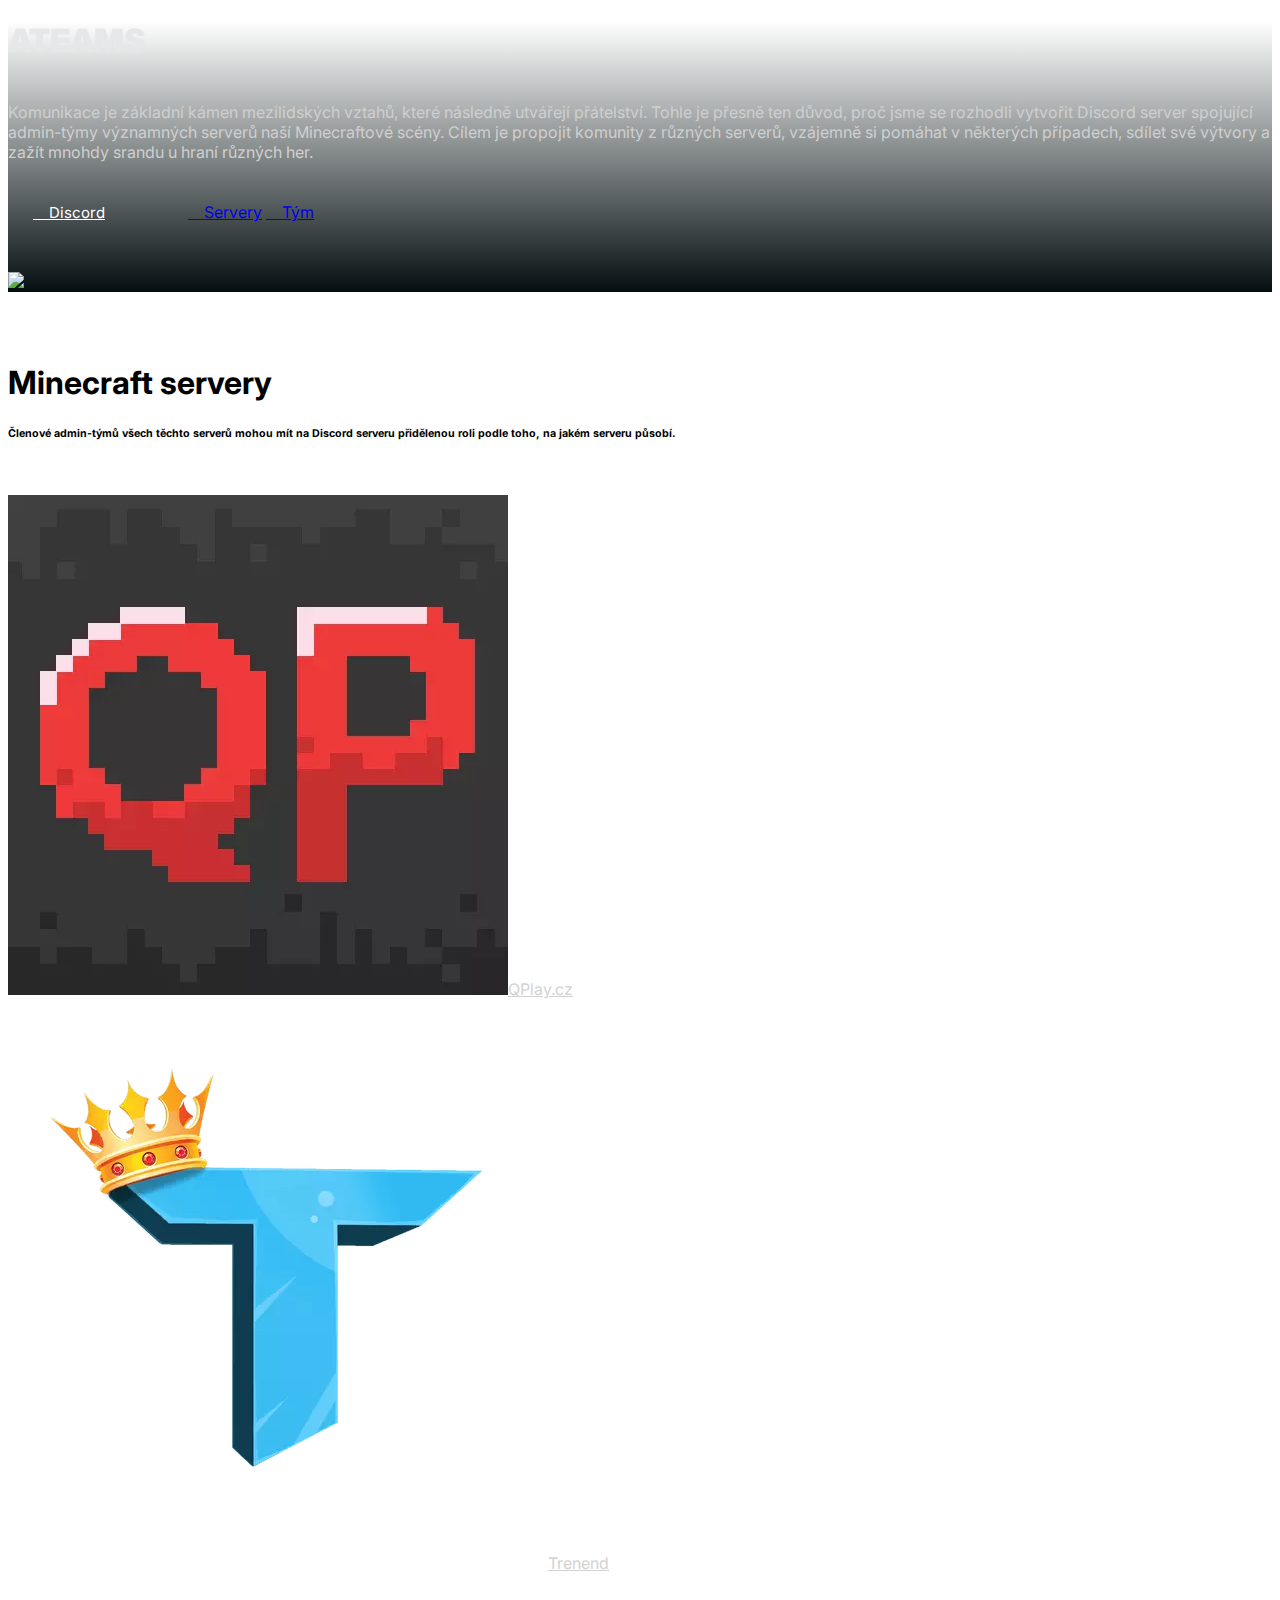
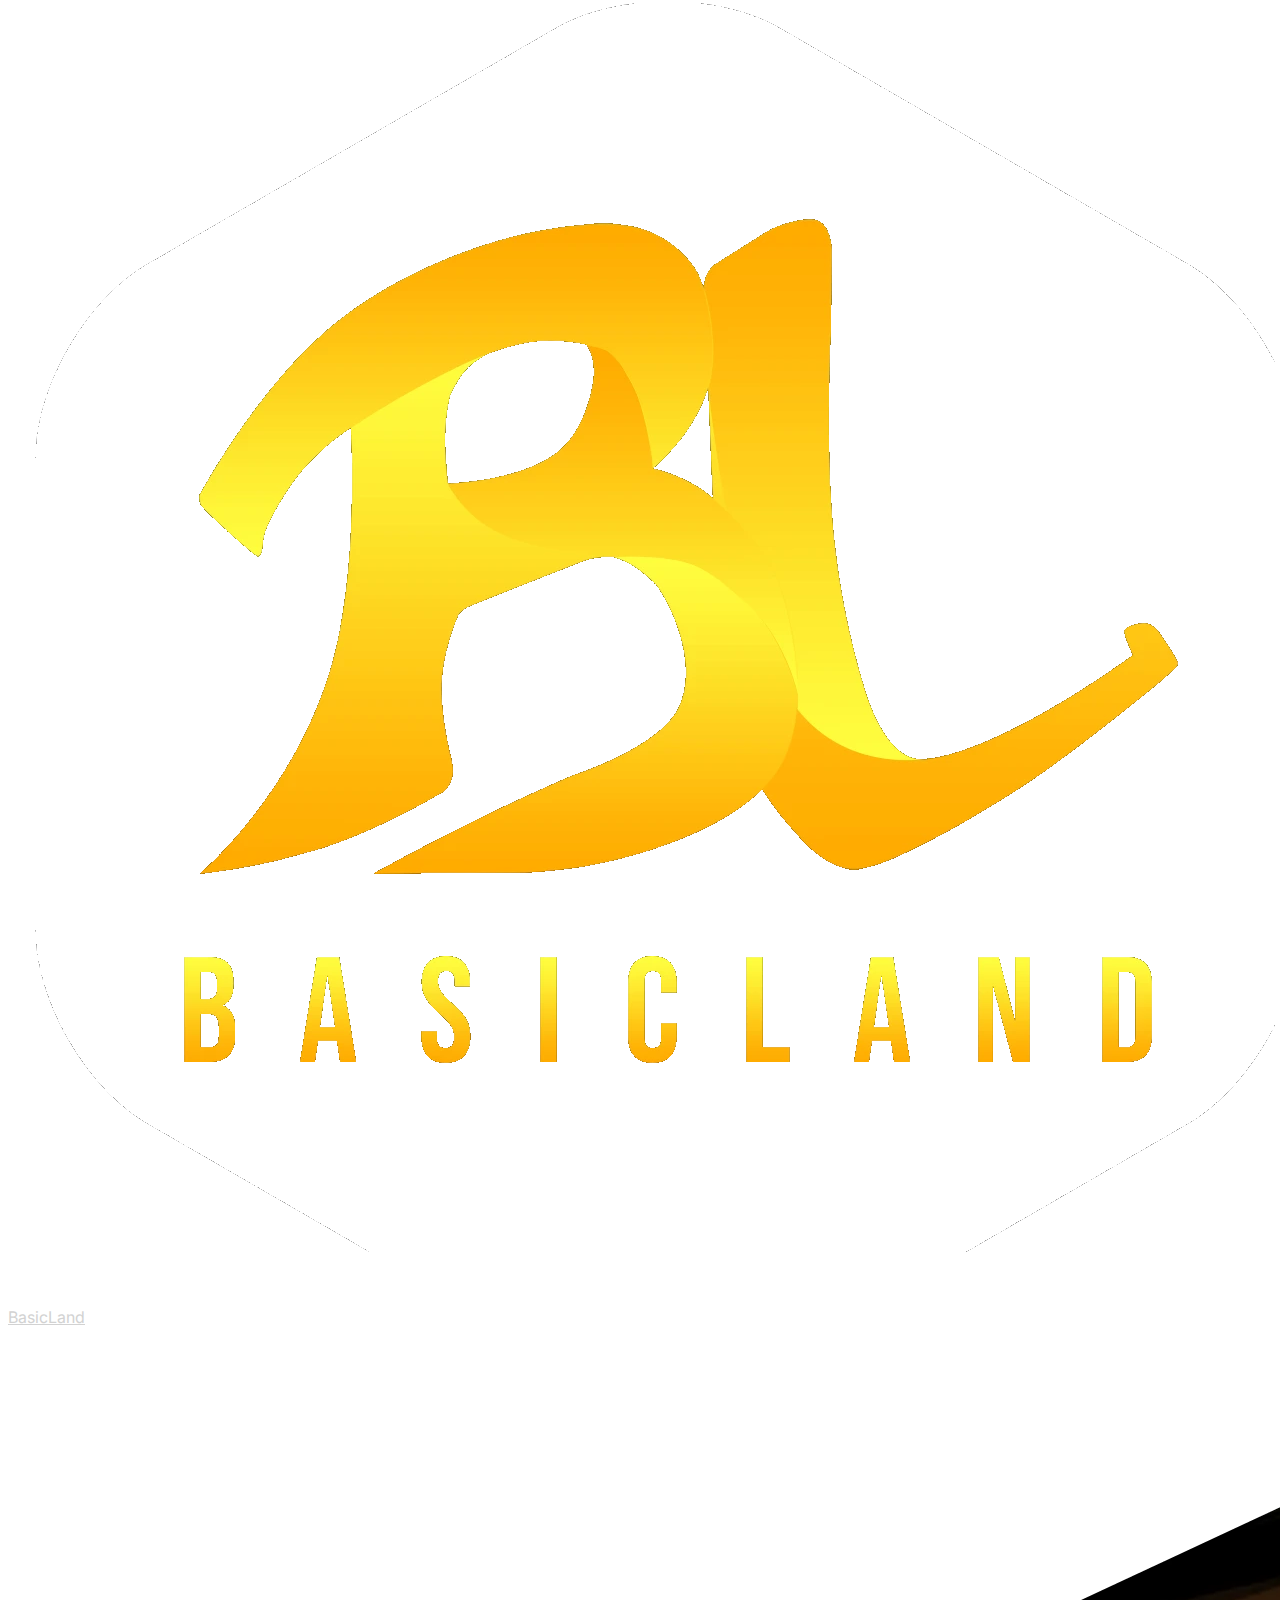
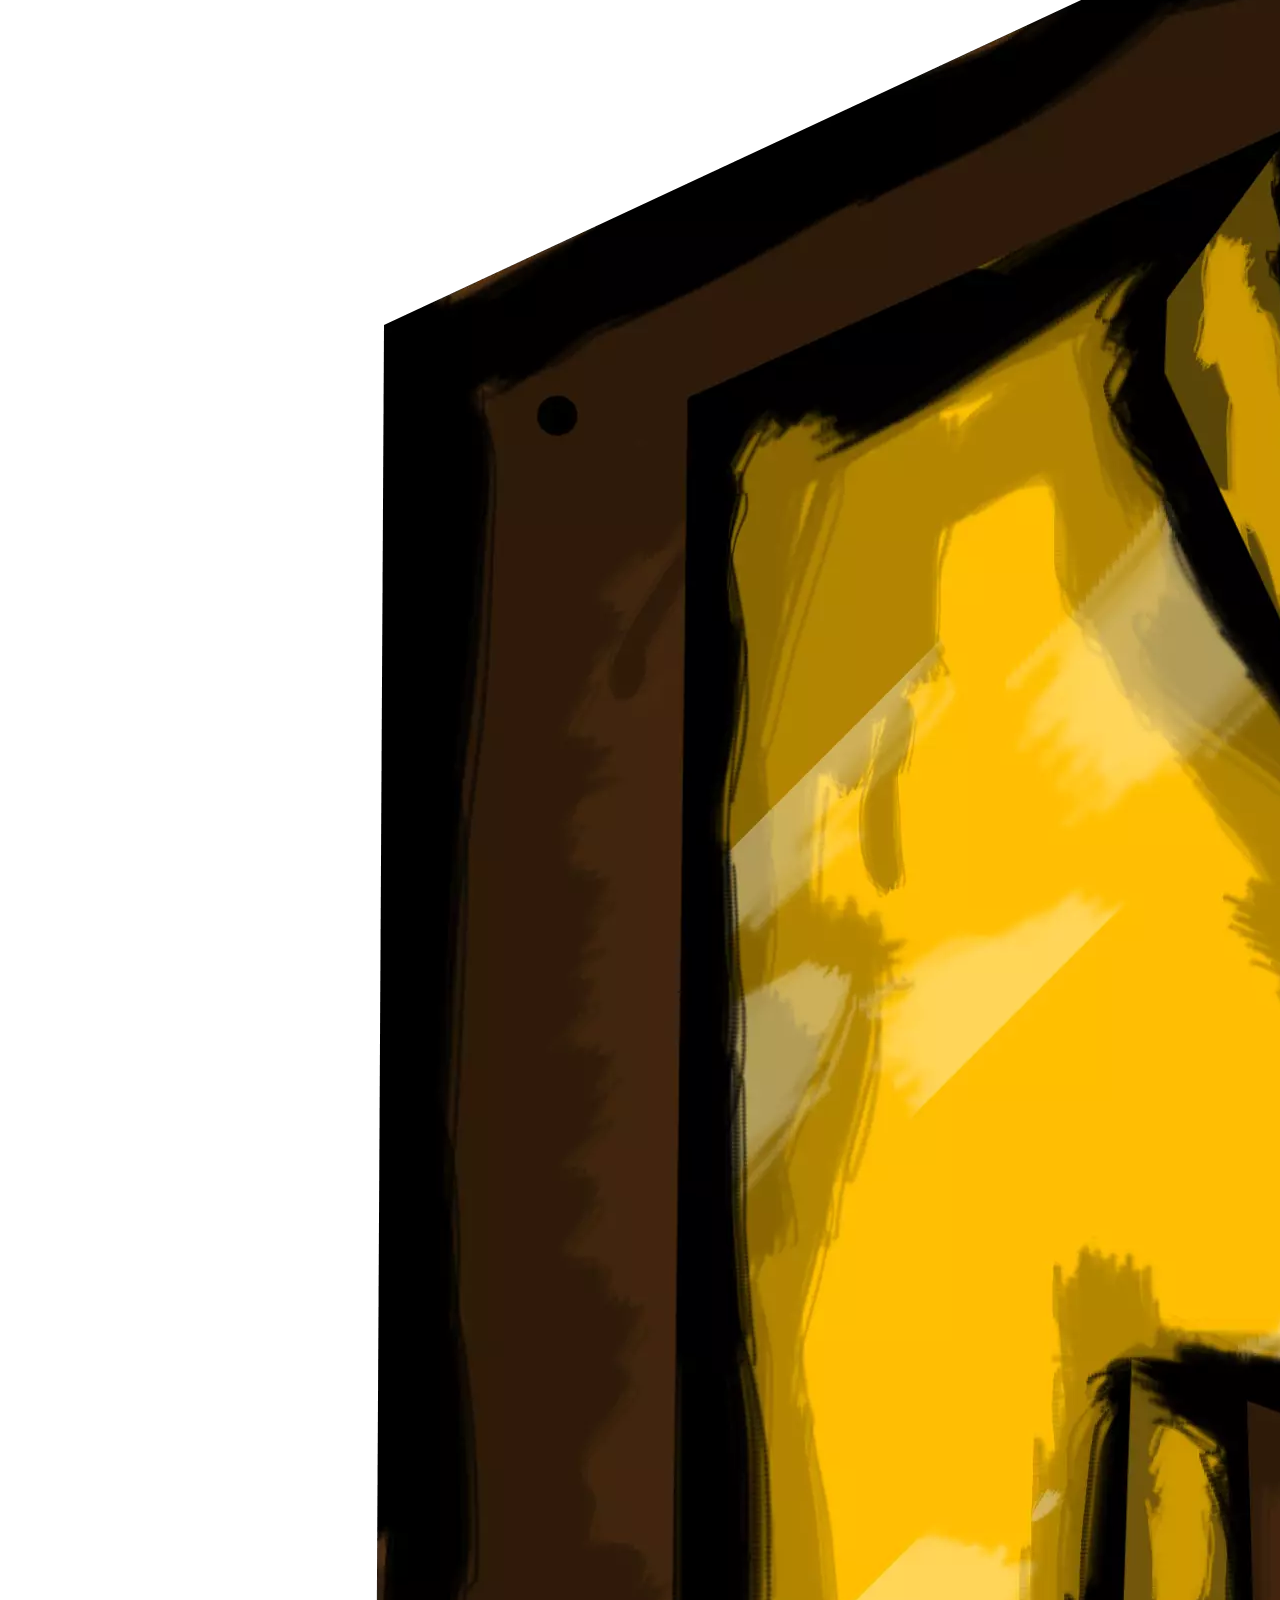
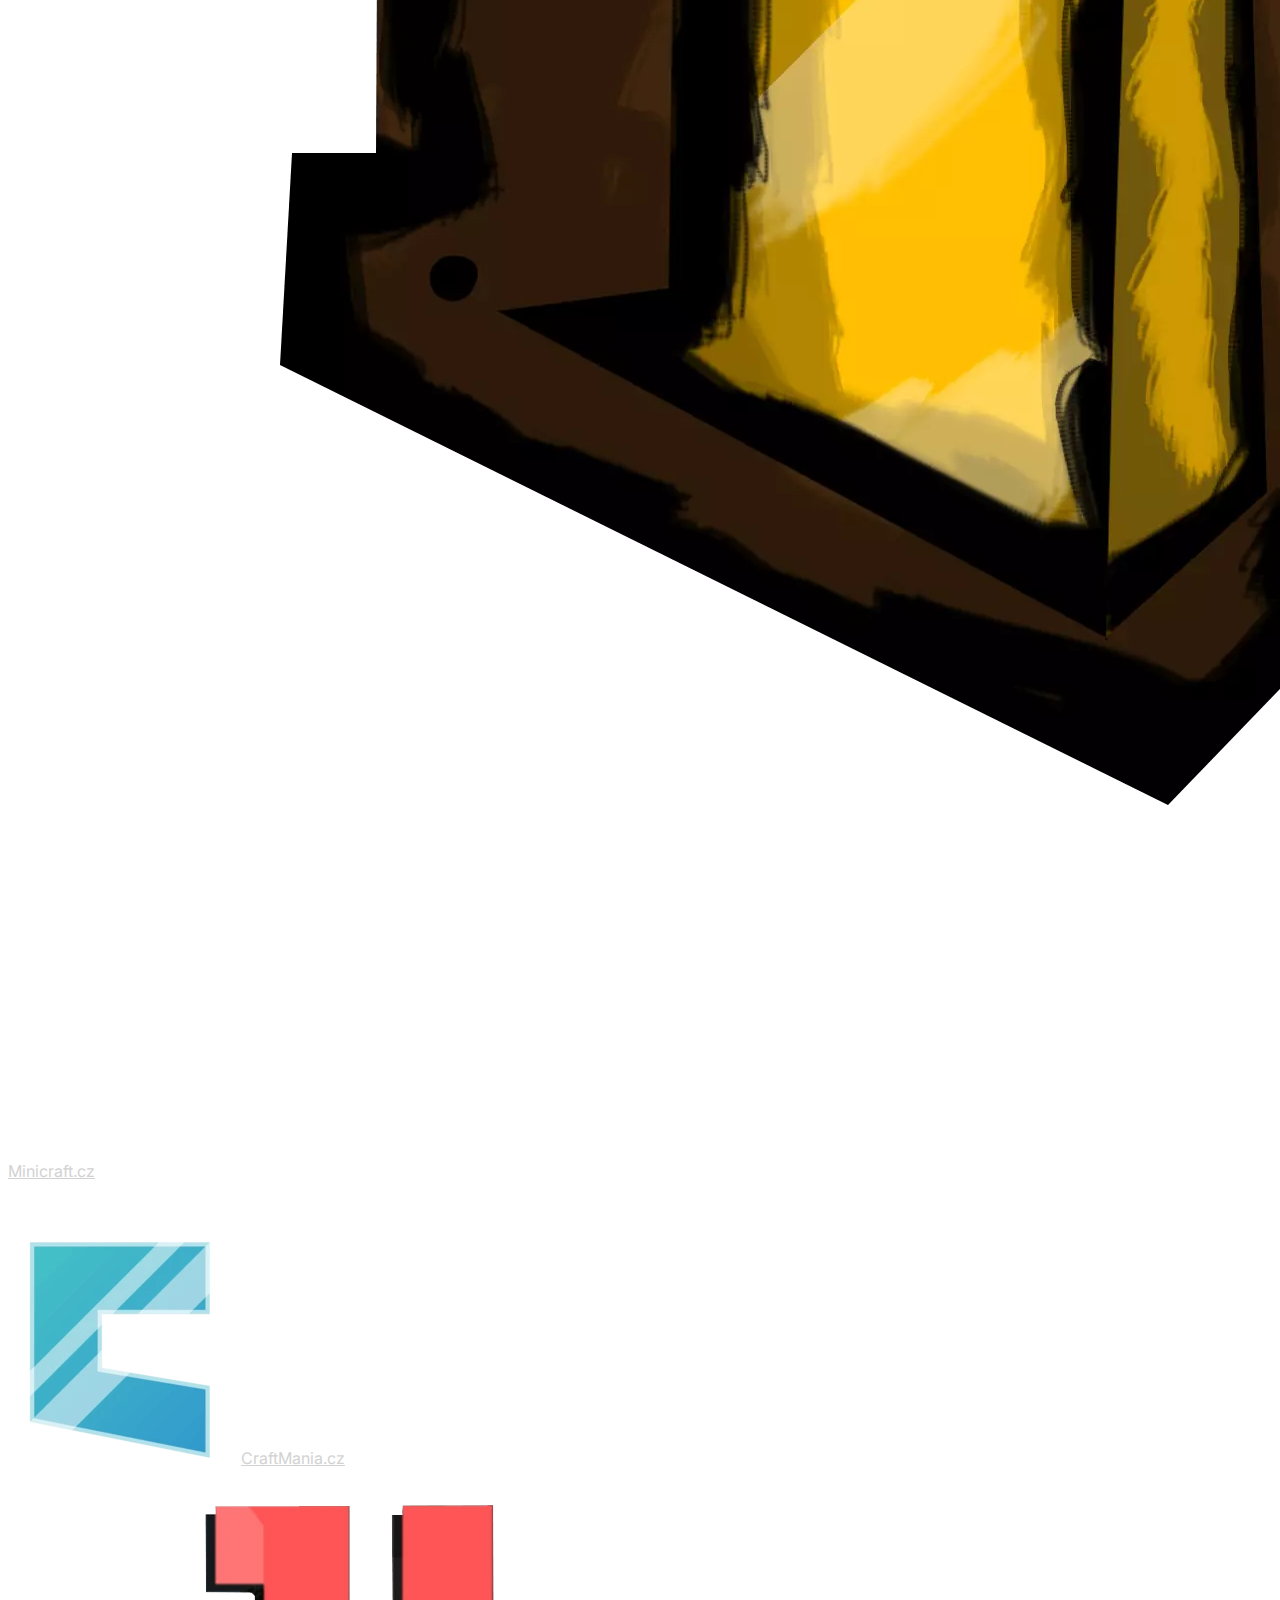
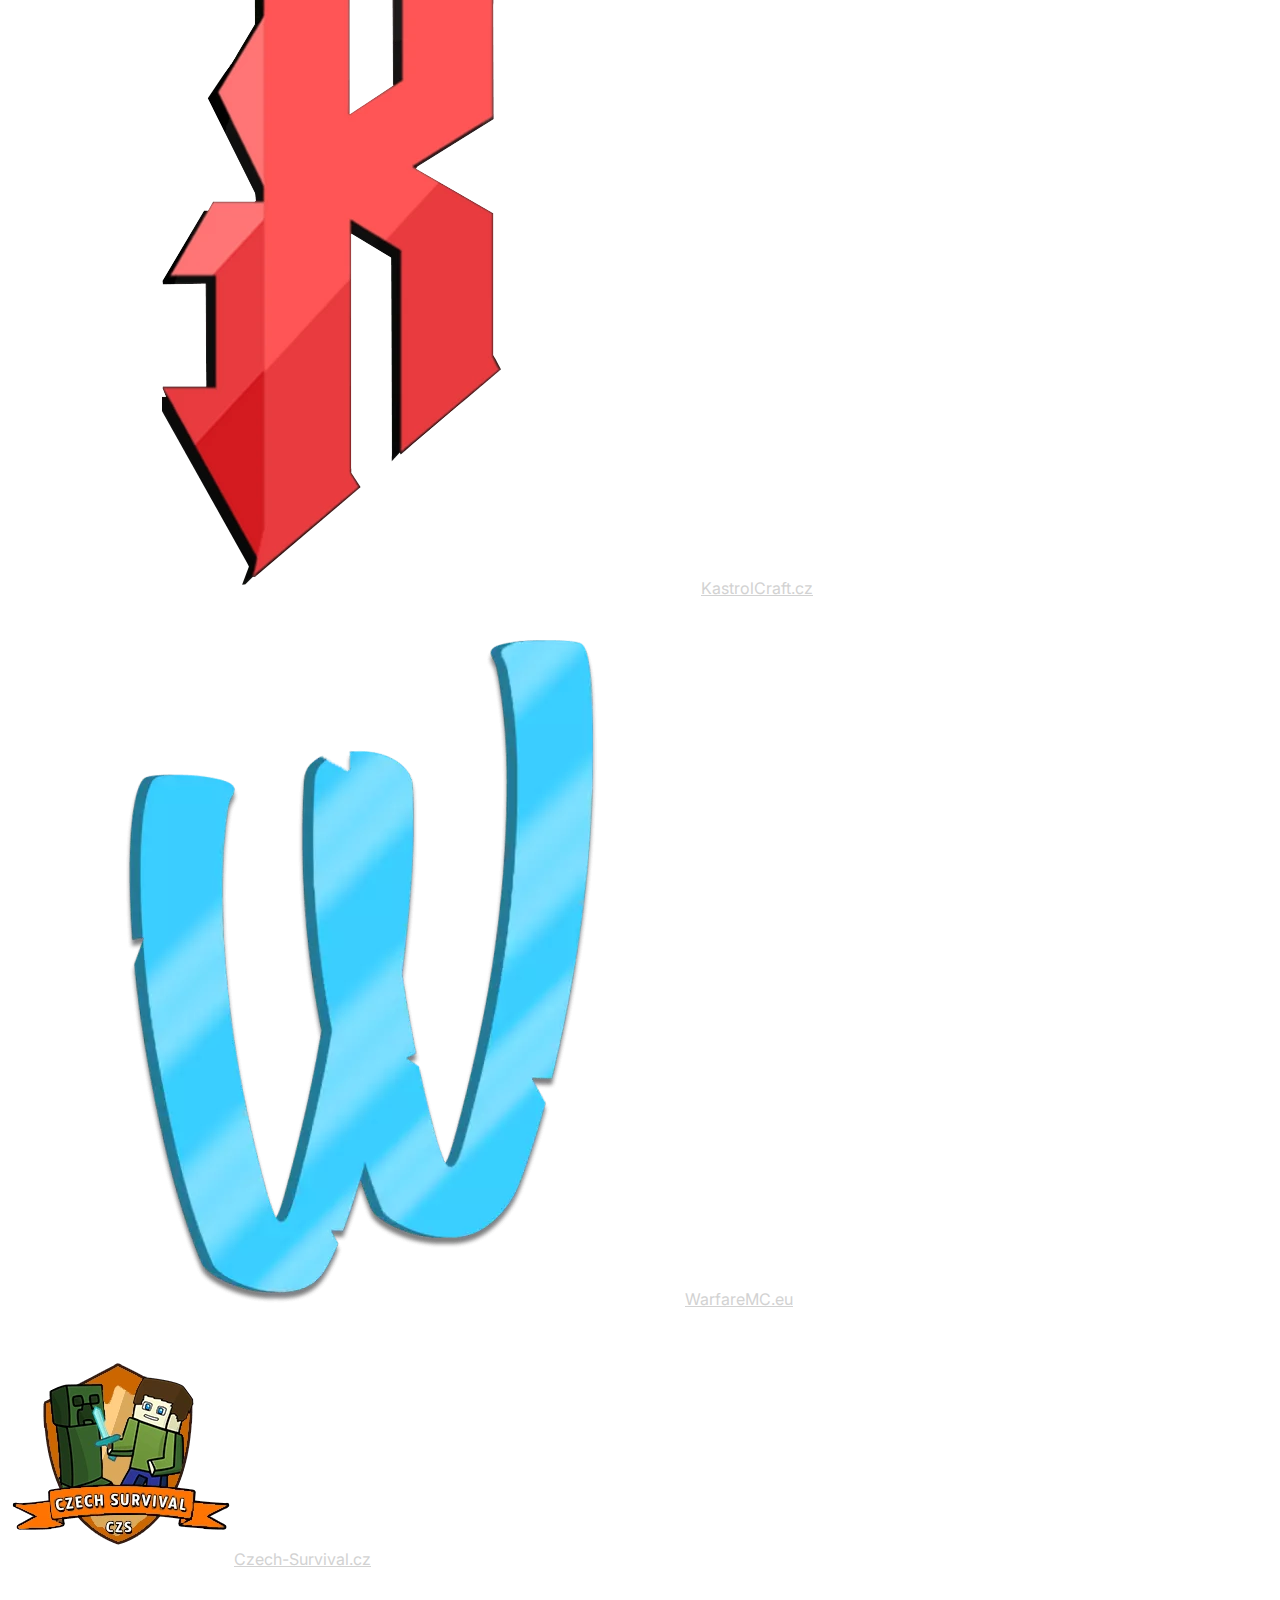
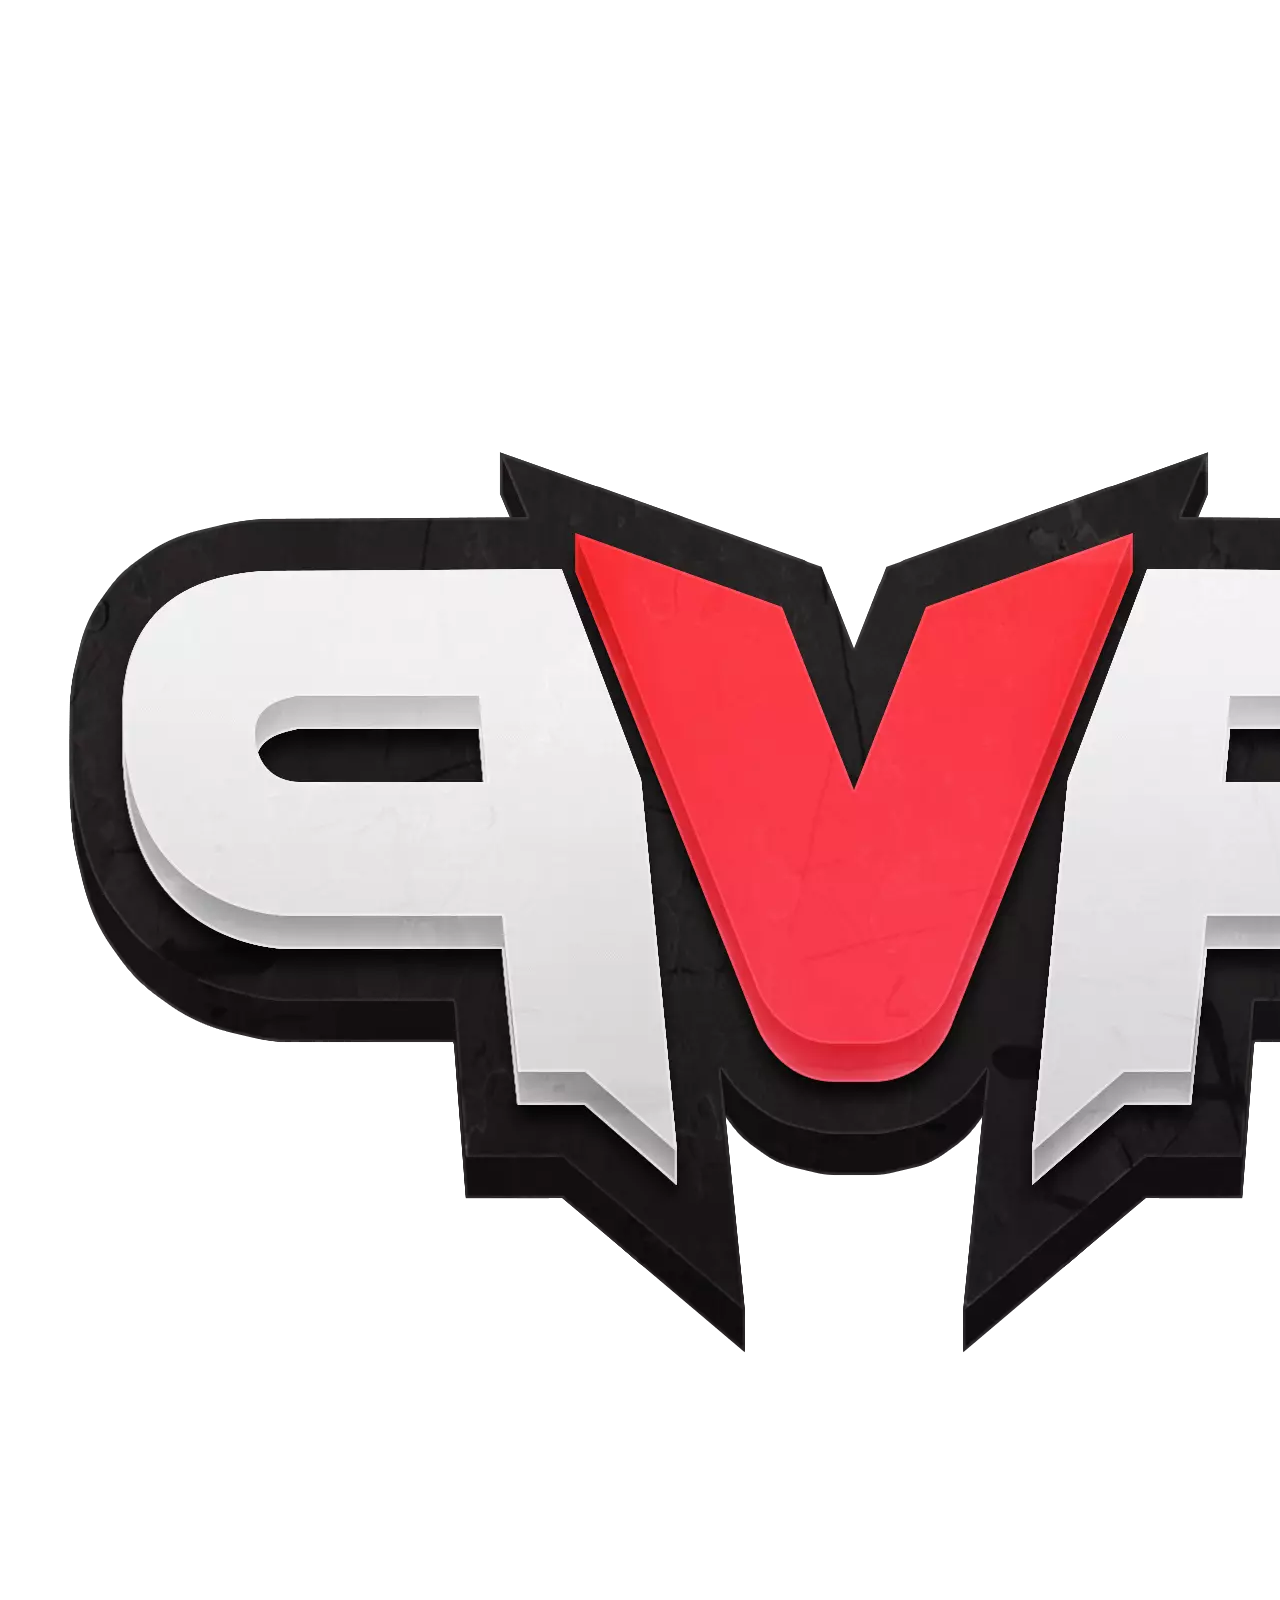
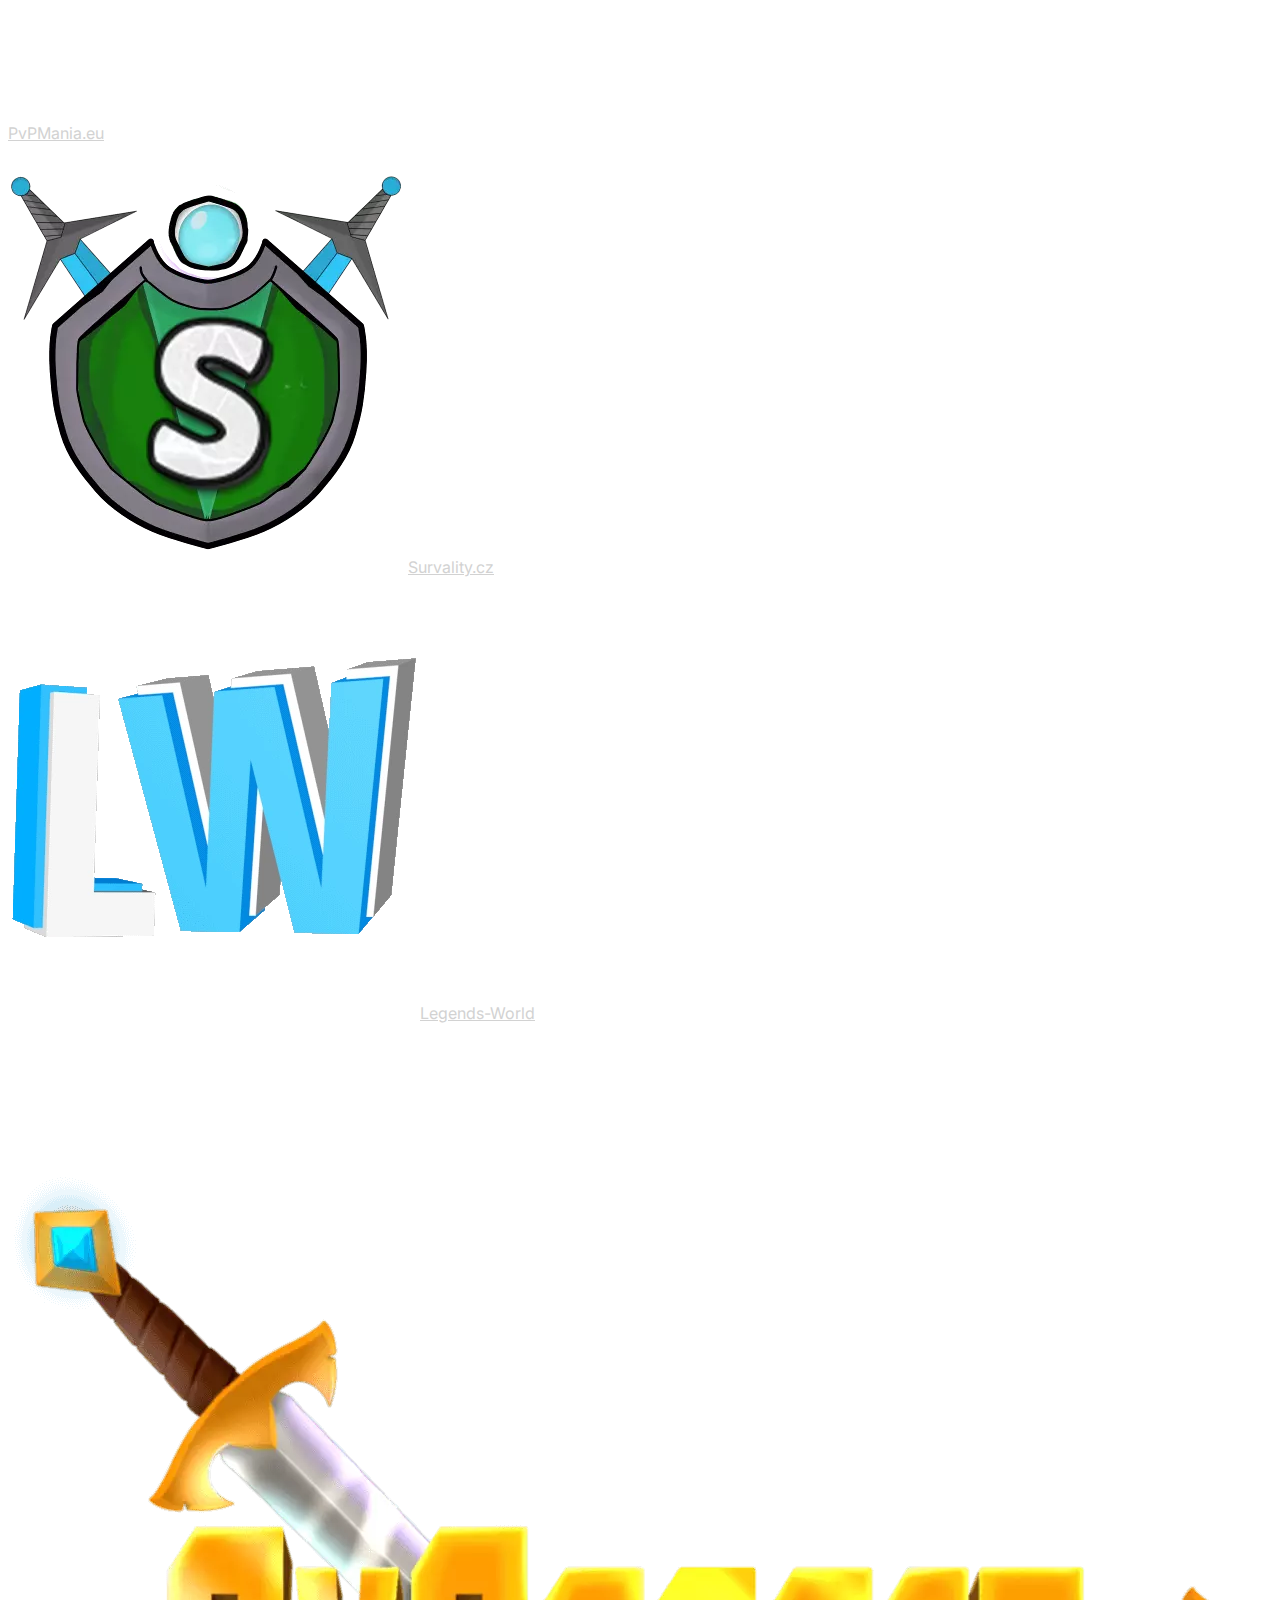
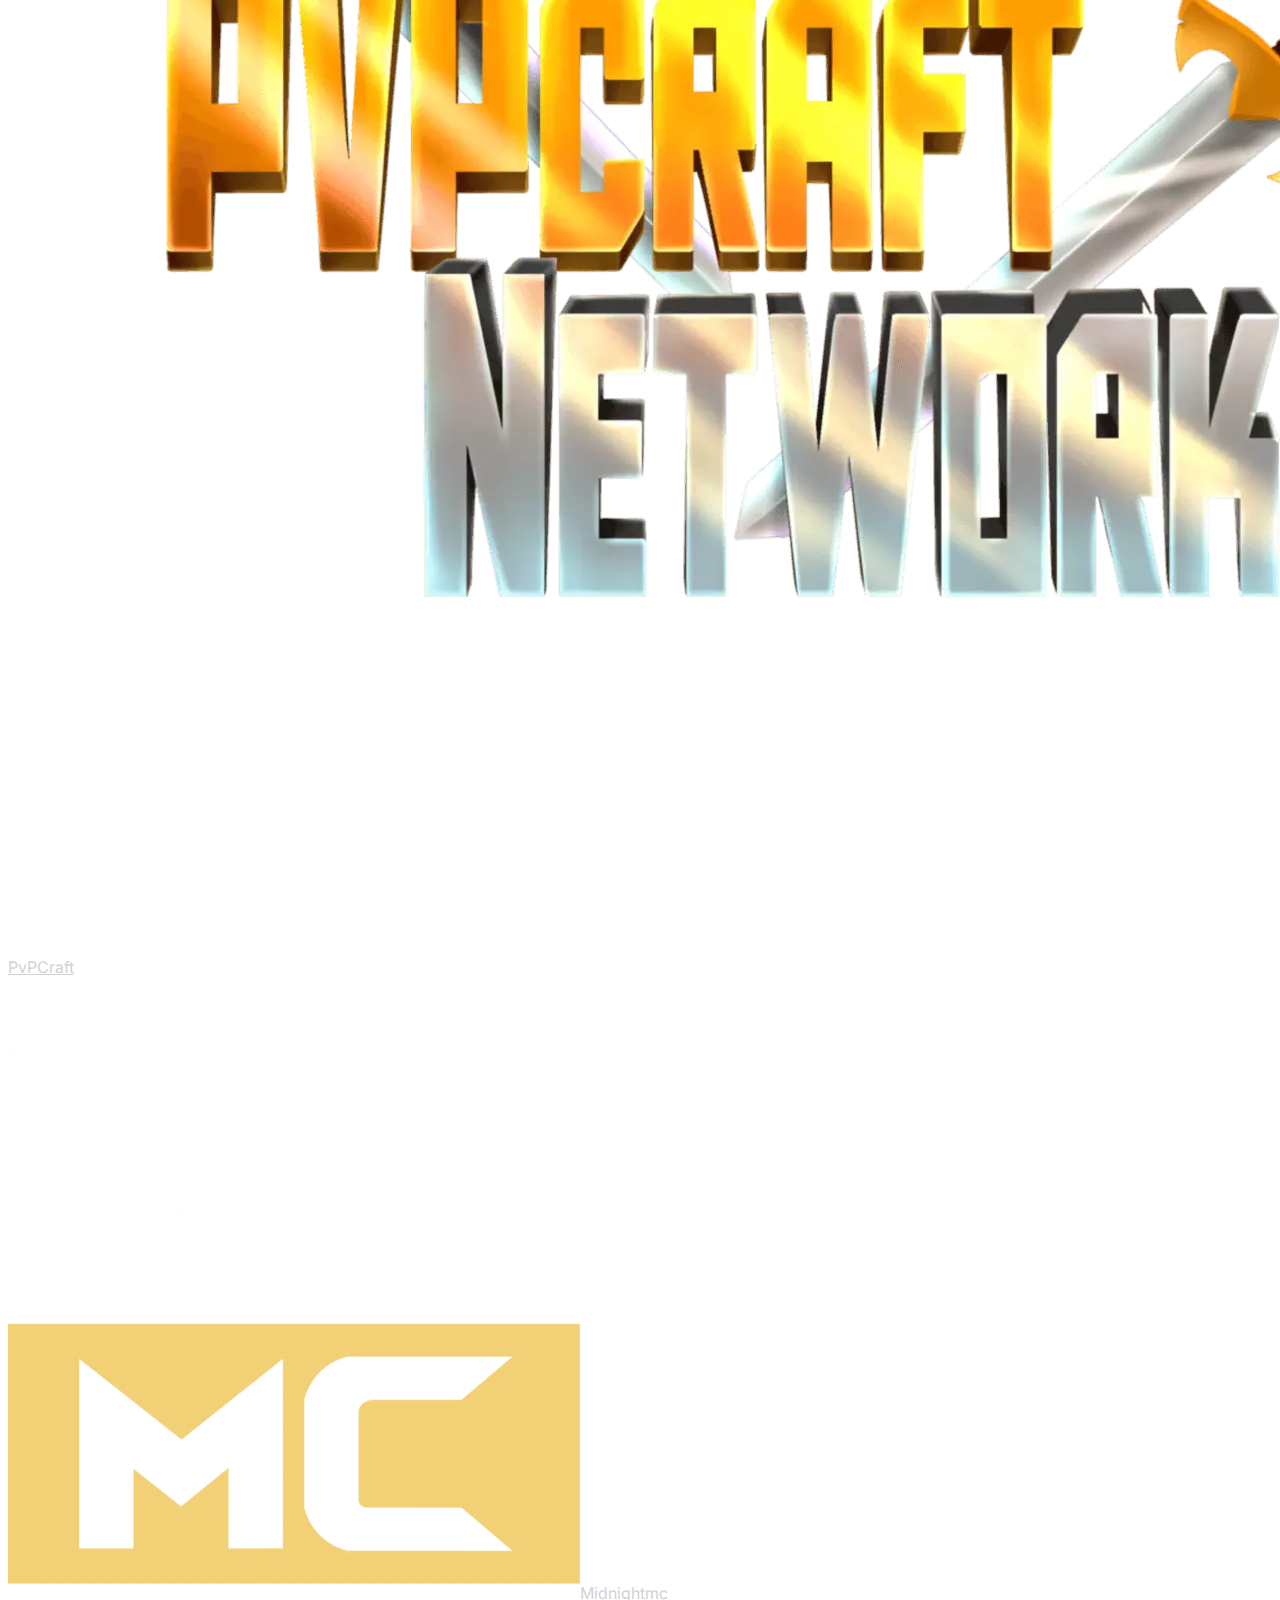
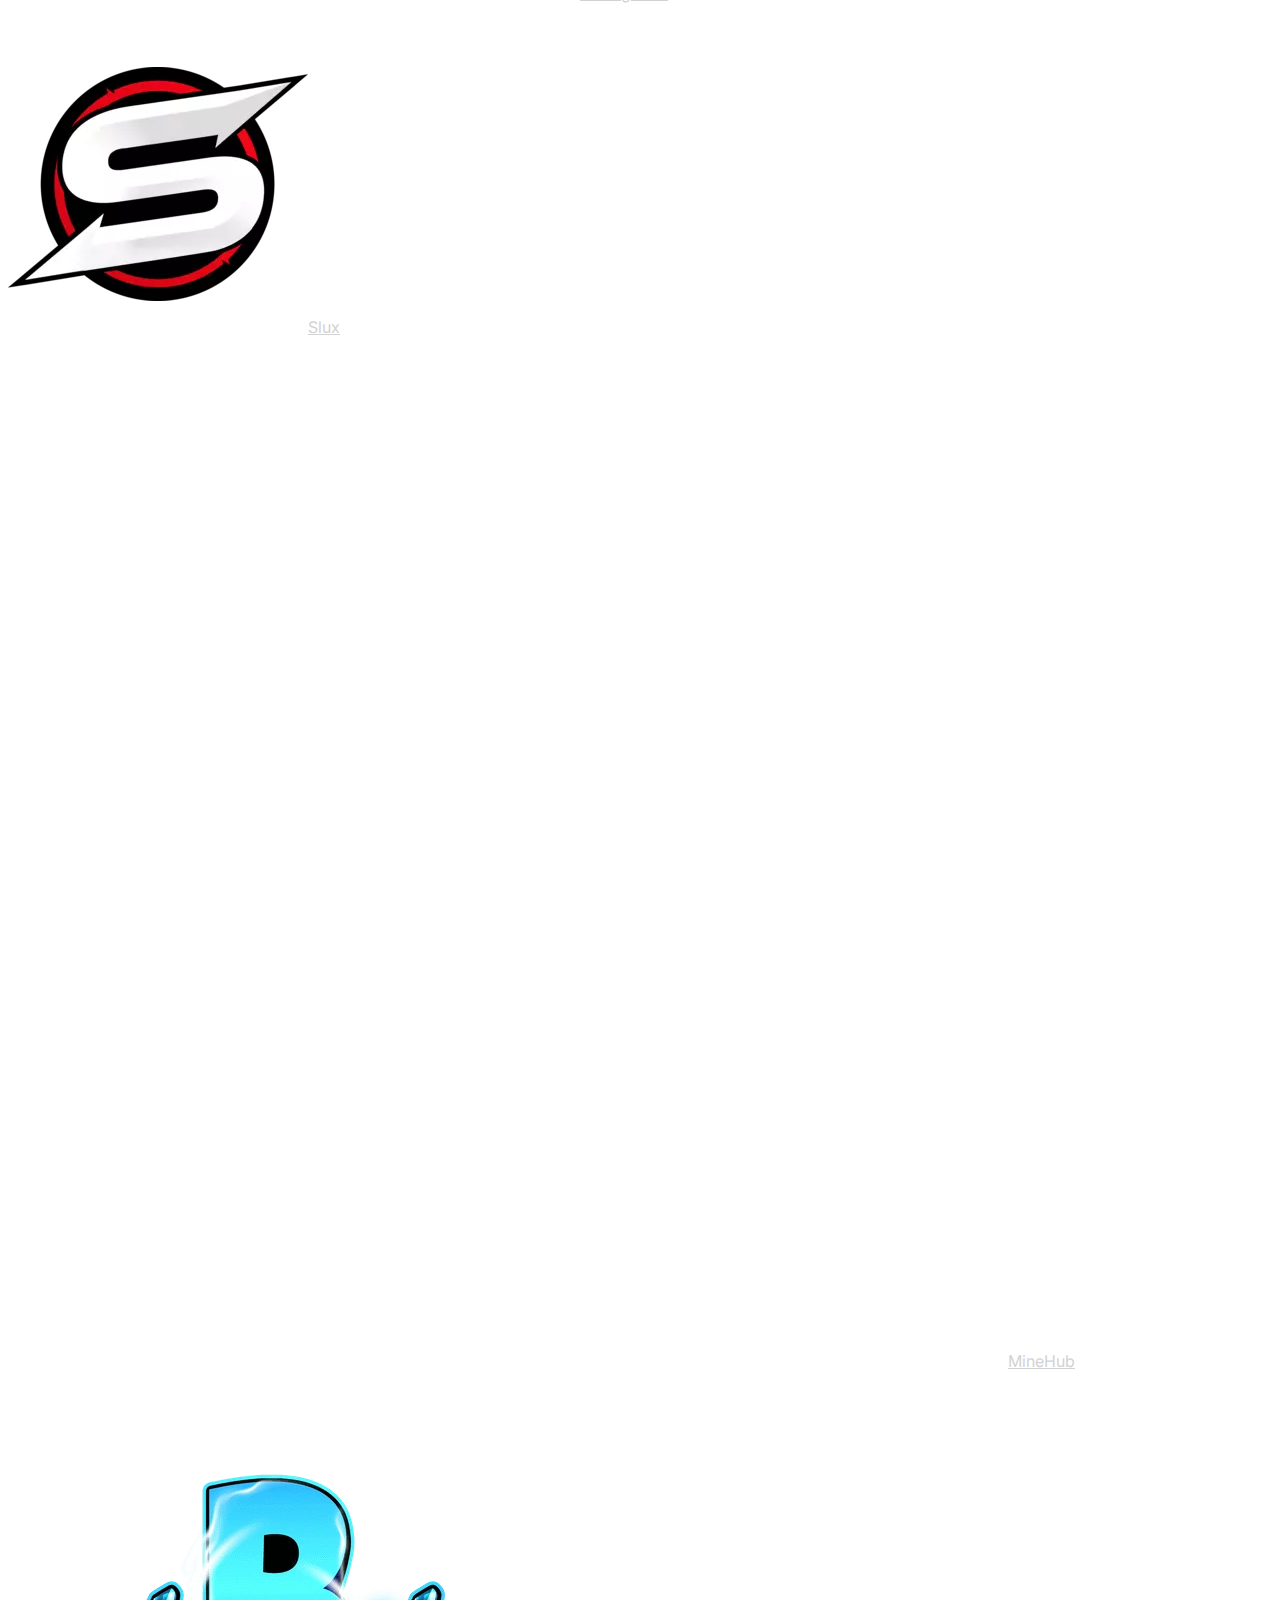
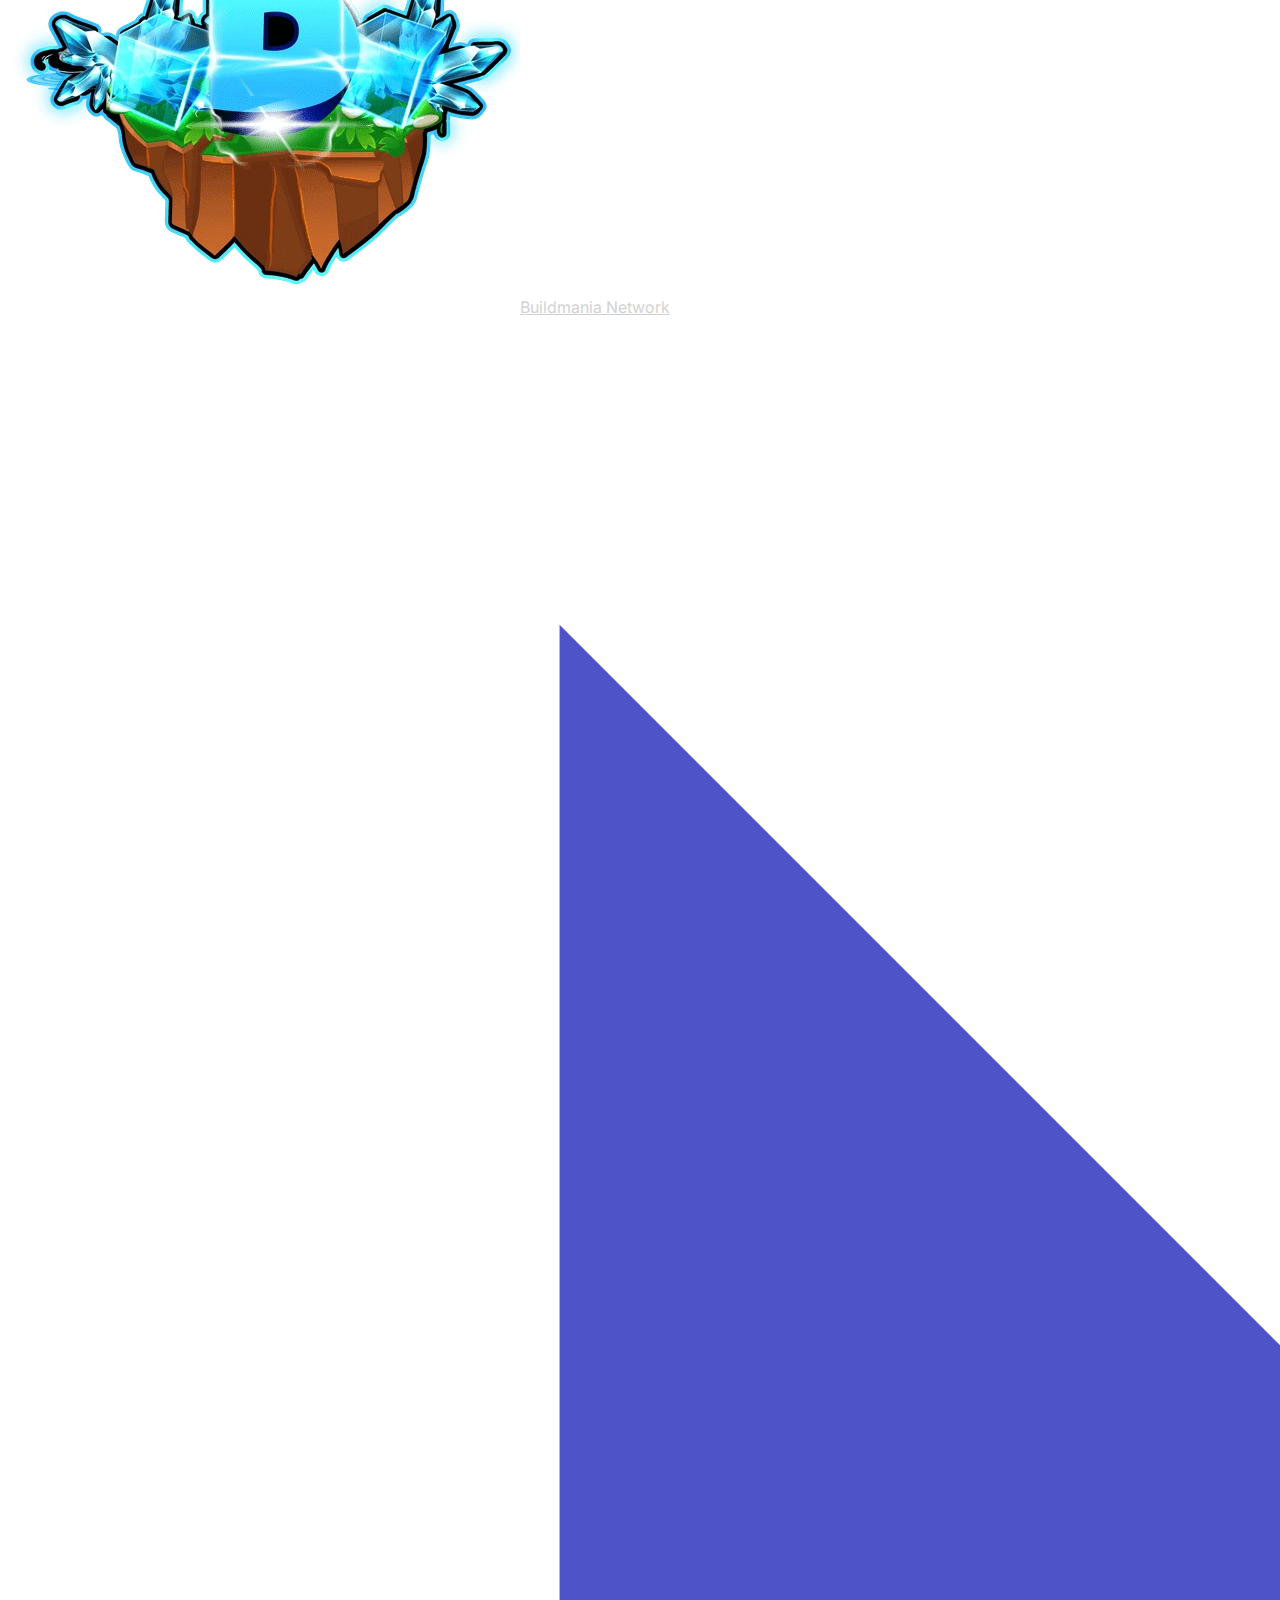
==== commit a3203e9f: "Odebrani ForestCraft.cz" ====
--- a/index.html
+++ b/index.html
@@ -87,8 +87,8 @@
     <div class="progress-container fixed-top">
         <span class="progress-bar"></span>
       </div>
-      <div class="text-left d-md-flex justify-content-center align-items-center ateams-header">
-          <div class="row justify-content-center align-items-center align-content-center header-center-content">
+    <div class="text-left d-xl-flex justify-content-center align-items-center justify-content-xl-center align-items-xl-center ateams-header" style="background: linear-gradient(#05111500, #040e10), url('assets/img/bg.webp') no-repeat top center / cover; position: relative; z-index:1;">
+        <div class="row justify-content-center align-items-center align-content-center header-center-content">
             <div class="col-md-6" style="max-width: 100%; padding-bottom: 50px;"><!--Po Halloweene odstranit padding bottom-->
                 <h1 style="color: rgb(229,231,232);"><b>ATEAMS</b></h1><a style="color: rgb(207,207,207);"><br>Komunikace je základní kámen mezilidských vztahů, které následně utvářejí přátelství. Tohle je přesně ten důvod, proč jsme se rozhodli vytvořit Discord server spojující admin-týmy významných serverů naší Minecraftové scény. Cílem je propojit komunity z různých serverů, vzájemně si pomáhat v některých případech, sdílet své výtvory a zažít mnohdy srandu u hraní různých her.<br><br><br></a>
                 <a href="https://discord.com/invite/9QkwCR2" id="discorder" class="g-btn-light-contants" style="color: white; border-radius: 11px;background-color: var(--main-color);border-width: 3px;border-color: var(--main-color);padding-left: 25px;padding-right: 25px;padding-top: 8px;padding-bottom: 8px;font-size: 15px;margin-right: 54px;margin-top: 30px;margin-bot: 30px;">&nbsp; <i class="fab fa-discord" style="font-size: 17px;padding-top: 1px;padding-bottom: 1px;"></i>&nbsp; Discord</button></a>
@@ -96,7 +96,9 @@
 		             <a href="#tym" class="g-btn-light main-style">&nbsp; <i class="fas fa-users" style="padding-top: 1px;padding-bottom: 1px;"></i>&nbsp; Tým</a>
 	    </div>
             <div class="floating-logo-right">
-                <a href="https://ateams.cz/"><img src="./assets/img/logo_big.webp"></a>
+            	<a href="https://ateams.cz/"><img src="./assets/img/logo_big.webp" style="animation-name: pulse;
+                animation-duration: 7s;
+                animation-iteration-count: infinite;"></a>
             </div>
         </div>
     </div>
@@ -114,18 +116,17 @@
             <div class="hvr-grow d-inline-block"><div class="d-inline-block paddingeruv" data-aos="fade-up" data-aos-duration="750" data-aos-once="true"><a href="https://kastrolcraft.cz"><img class="d-flex server-logo" src="./assets/logos/webp/kastrolcraft.webp"></a><a href="https://kastrolcraft.cz" class="mediar">KastrolCraft.cz</a></div></div>
             <div class="hvr-grow d-inline-block"><div class="d-inline-block paddingeruv" data-aos="fade-up" data-aos-duration="800" data-aos-once="true"><a href="https://warfaremc.eu"><img class="d-flex server-logo" src="./assets/logos/webp/warfaremc.webp"></a><a href="https://warfaremc.eu" class="mediar">WarfareMC.eu</a></div></div>
             <div class="hvr-grow d-inline-block"><div class="d-inline-block paddingeruv" data-aos="fade-up" data-aos-duration="850" data-aos-once="true"><a href="https://czech-survival.cz"><img class="d-flex server-logo" src="./assets/logos/webp/czech-survival.webp"></a><a href="https://czech-survival.cz" class="mediar">Czech-Survival.cz</a></div></div>
-	    	<br>        
-            <div class="hvr-grow d-inline-block"><div class="d-inline-block paddingeruv" data-aos="fade-up" data-aos-duration="700" data-aos-once="true"><a href="https://forestcraft.cz"><img class="d-flex server-logo" src="./assets/logos/webp/forestcraft.webp"></a><a href="https://forestcraft.cz/" class="mediar">ForestCraft.cz</a></div></div>
+	    	<br>
             <div class="hvr-grow d-inline-block"><div class="d-inline-block paddingeruv" data-aos="fade-up" data-aos-duration="750" data-aos-once="true"><a href="https://pvpmania.eu"><img class="d-flex server-logo" src="./assets/logos/webp/pvpmania.webp"></a><a href="https://pvpmania.eu/" class="mediar">PvPMania.eu</a></div></div>
             <div class="hvr-grow d-inline-block"><div class="d-inline-block paddingeruv" data-aos="fade-up" data-aos-duration="750" data-aos-once="true"><a href="https://survality.cz"><img class="d-flex server-logo" src="./assets/logos/webp/survality.webp"></a><a href="https://survality.cz/" class="mediar">Survality.cz</a></div></div>
             <div class="hvr-grow d-inline-block"><div class="d-inline-block paddingeruv" data-aos="fade-up" data-aos-duration="700" data-aos-once="true"><a href="http://legendsmc.eu"><img class="d-flex server-logo" src="./assets/logos/webp/legends-world.webp"></a><a href="http://legendsmc.eu/" class="mediar">Legends-World</a></div></div>
+            <div class="hvr-grow d-inline-block"><div class="d-inline-block paddingeruv" data-aos="fade-up" data-aos-duration="700" data-aos-once="true"><a href="https://pvpcraft.cz"><img class="d-flex server-logo" src="./assets/logos/webp/pvpcraft.webp"></a><a href="https://pvpcraft.cz" class="mediar">PvPCraft</a></div></div> 
 	    	<br>
-            <div class="hvr-grow d-inline-block"><div class="d-inline-block paddingeruv" data-aos="fade-up" data-aos-duration="700" data-aos-once="true"><a href="https://pvpcraft.cz"><img class="d-flex server-logo" src="./assets/logos/webp/pvpcraft.webp"></a><a href="https://pvpcraft.cz" class="mediar">PvPCraft</a></div></div>
             <div class="hvr-grow d-inline-block"><div class="d-inline-block paddingeruv" data-aos="fade-up" data-aos-duration="750" data-aos-once="true"><a href="https://midnightmc.cz"><img class="d-flex server-logo" src="./assets/logos/webp/midnightmc.webp"></a><a href="https://midnightmc.cz/" class="mediar">Midnightmc</a></div></div>
             <div class="hvr-grow d-inline-block"><div class="d-inline-block paddingeruv" data-aos="fade-up" data-aos-duration="800" data-aos-once="true"><a href="https://slux.cz"><img class="d-flex server-logo" src="./assets/logos/webp/slux.webp"></a><a href="http://slux.cz/" class="mediar">Slux</a></div></div>
             <div class="hvr-grow d-inline-block"><div class="d-inline-block paddingeruv" data-aos="fade-up" data-aos-duration="850" data-aos-once="true"><a href="https://minehub.cz"><img class="d-flex server-logo" src="./assets/logos/webp/minehub.webp"></a><a href="https://minehub.cz/" class="mediar">MineHub</a></div></div>
+	    <div class="hvr-grow d-inline-block"><div class="d-inline-block paddingeruv" data-aos="fade-up" data-aos-duration="800" data-aos-once="true"><a href="https://buildmania.cz"><img class="d-flex server-logo" src="./assets/logos/webp/buildmania.webp"></a><a href="https://www.buildmania.cz/" class="mediar">Buildmania Network</a></div></div>
 	     	<br>
-	    <div class="hvr-grow d-inline-block"><div class="d-inline-block paddingeruv" data-aos="fade-up" data-aos-duration="800" data-aos-once="true"><a href="https://buildmania.cz"><img class="d-flex server-logo" src="./assets/logos/webp/buildmania.webp"></a><a href="https://www.buildmania.cz/" class="mediar">Buildmania Network</a></div></div>
 	    <div class="hvr-grow d-inline-block"><div class="d-inline-block paddingeruv" data-aos="fade-up" data-aos-duration="850" data-aos-once="true"><a href="https://matherion.eu/"><img class="d-flex server-logo" src="./assets/logos/webp/matherion.webp"></a><a href="https://matherion.eu/" class="mediar">Matherion.eu</a></div></div>
       <!-- SERVERY -->
       <div style="margin-top: 30px;">
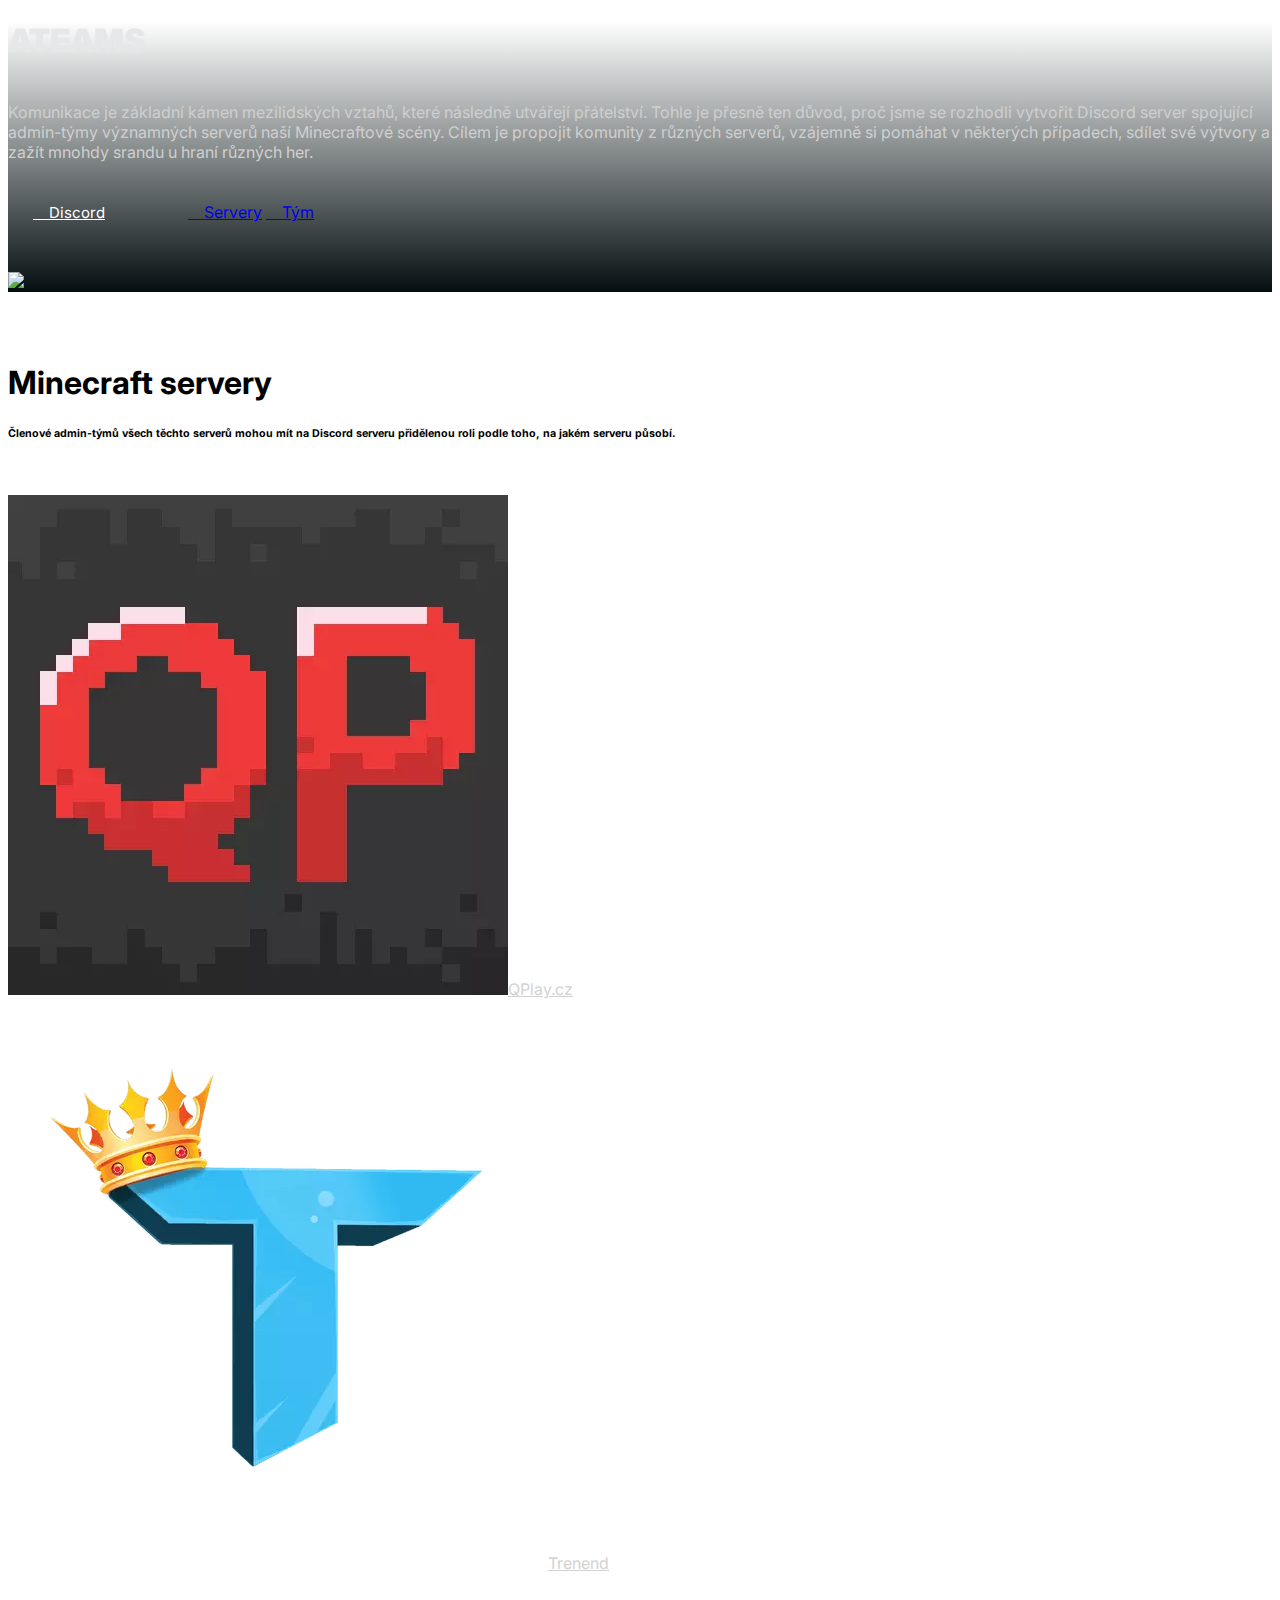
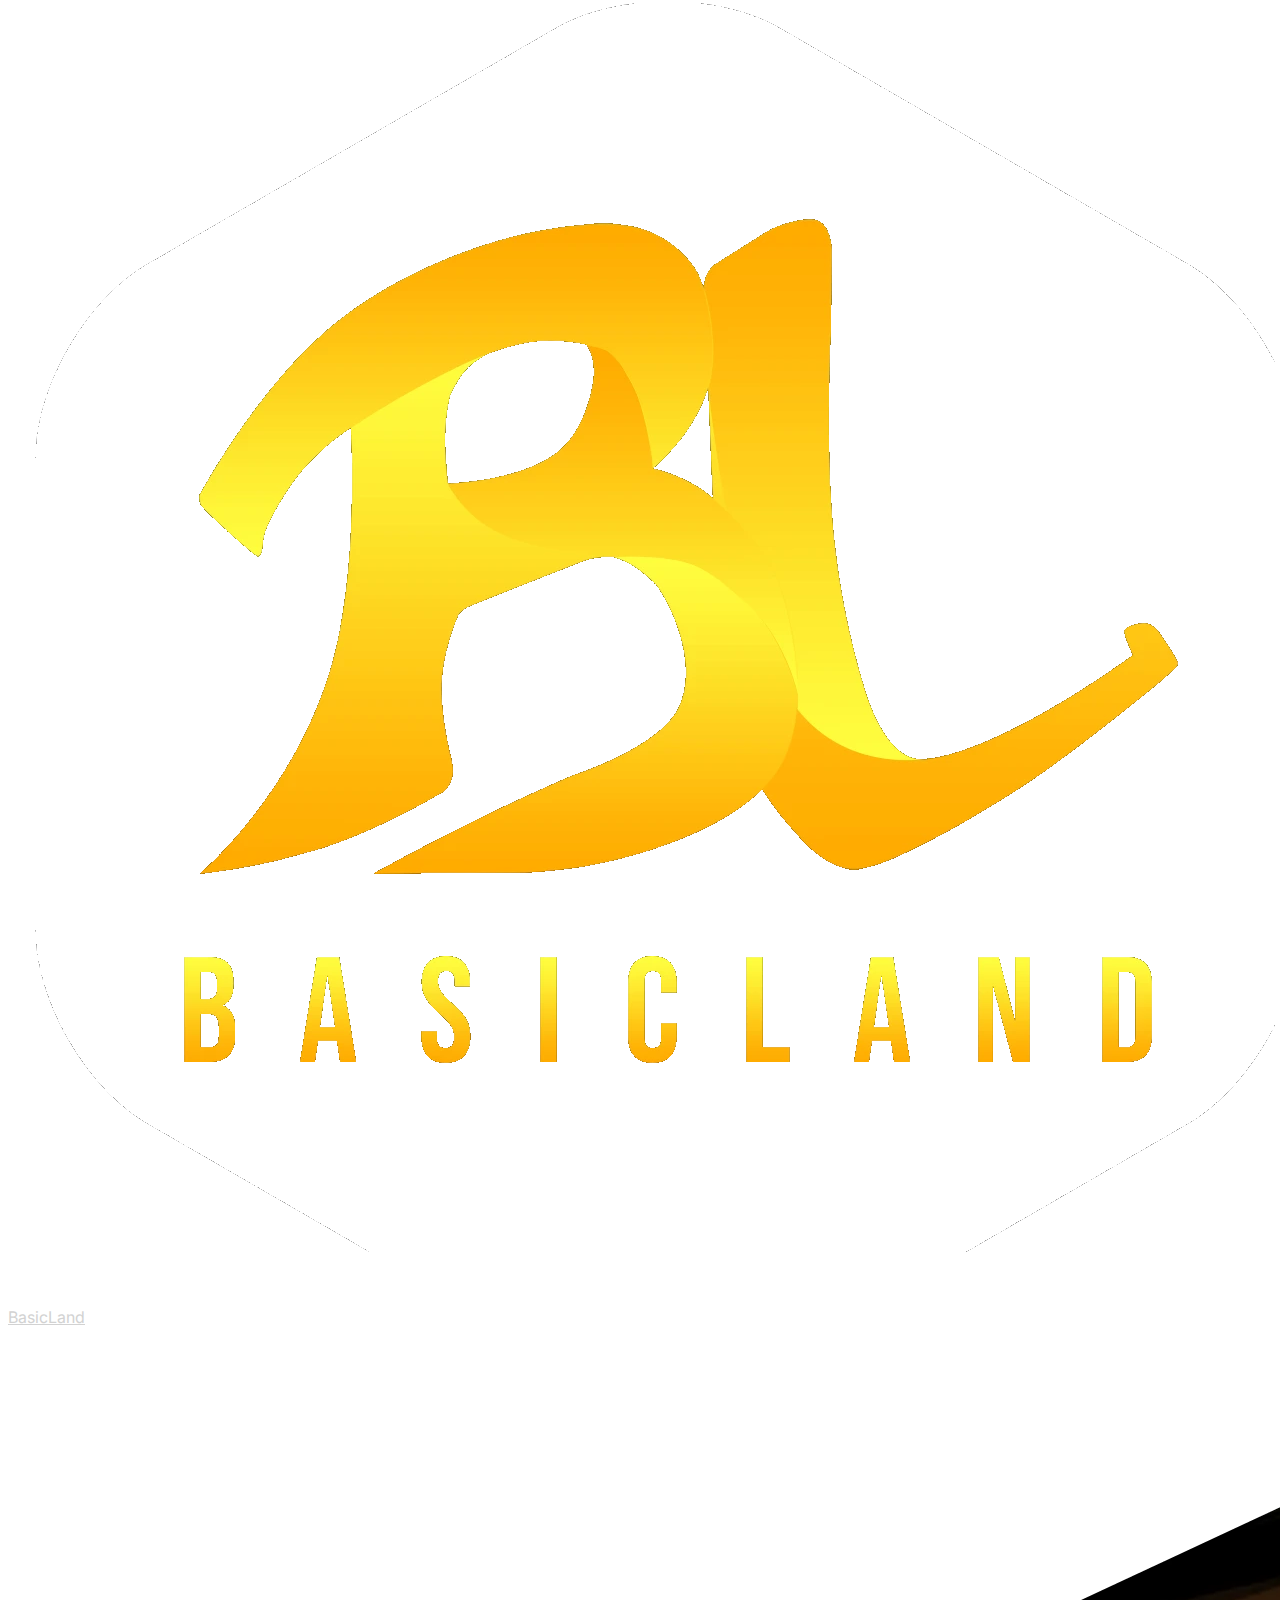
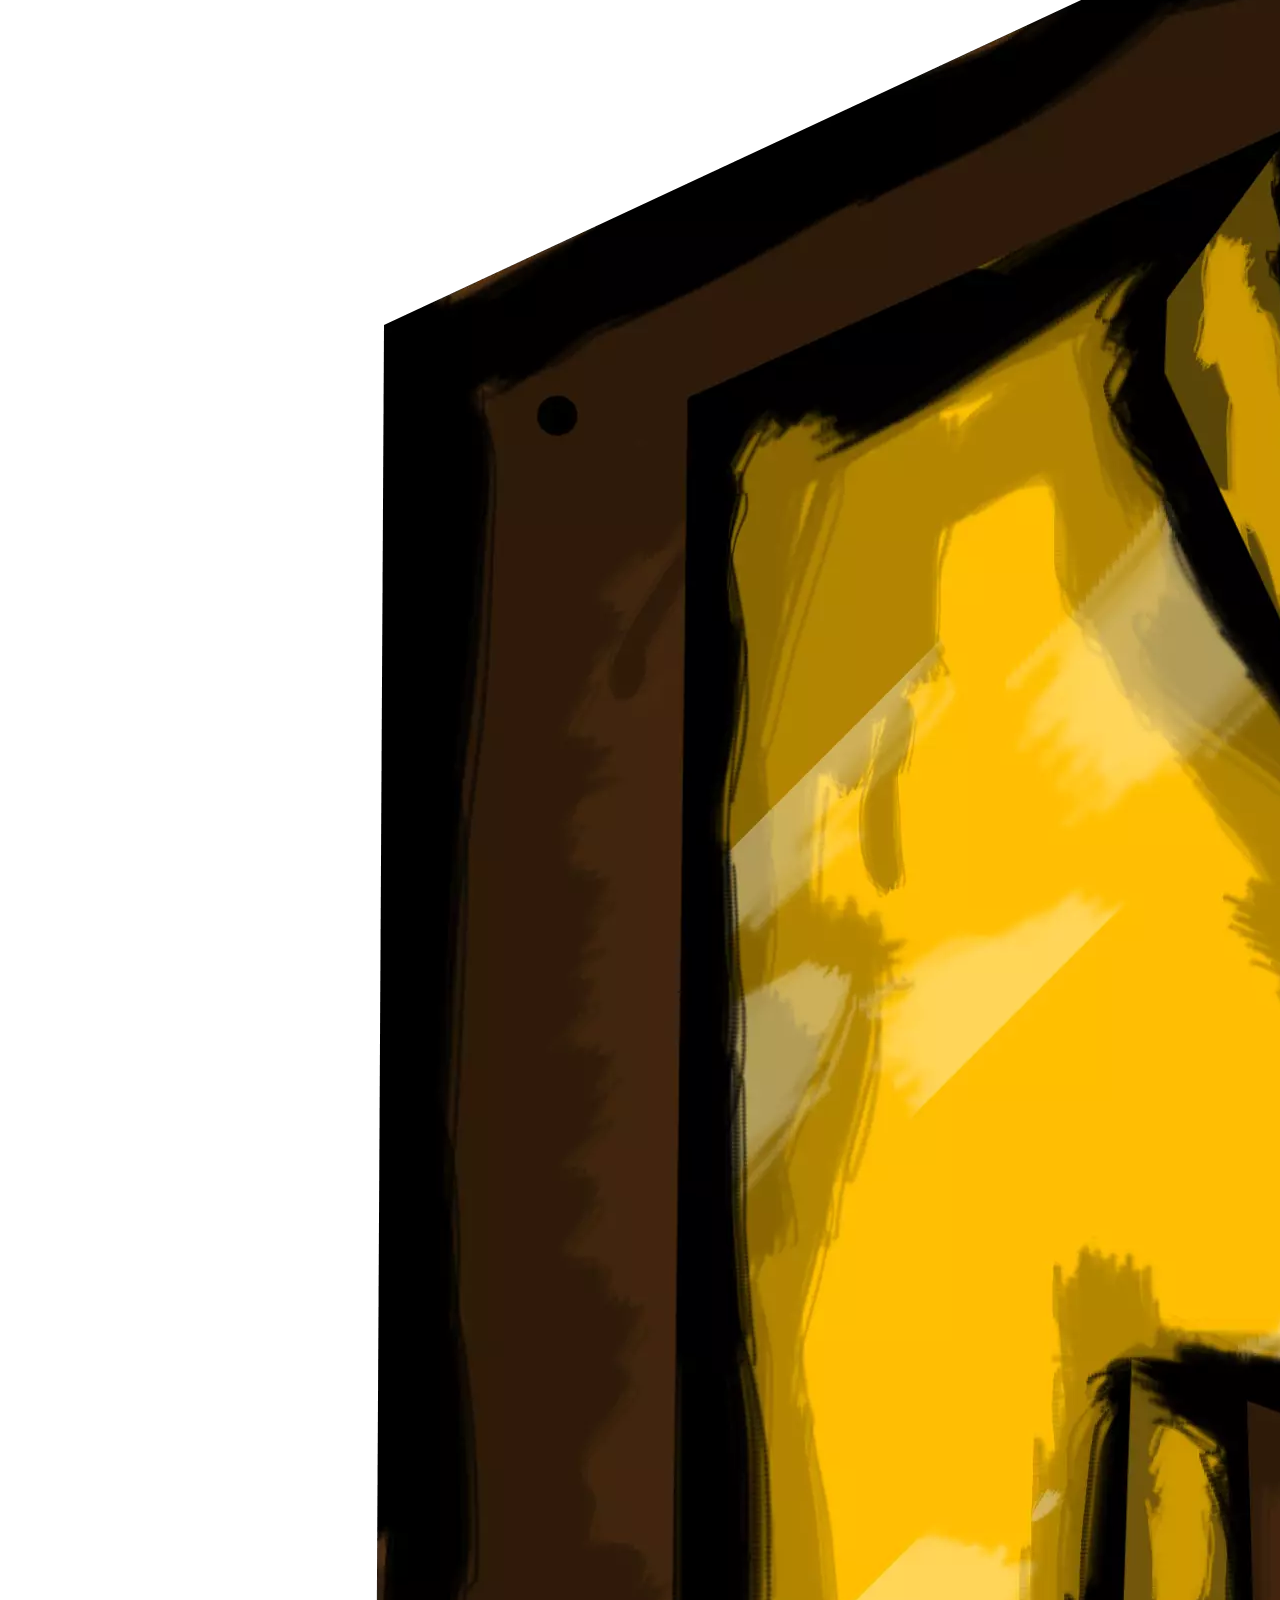
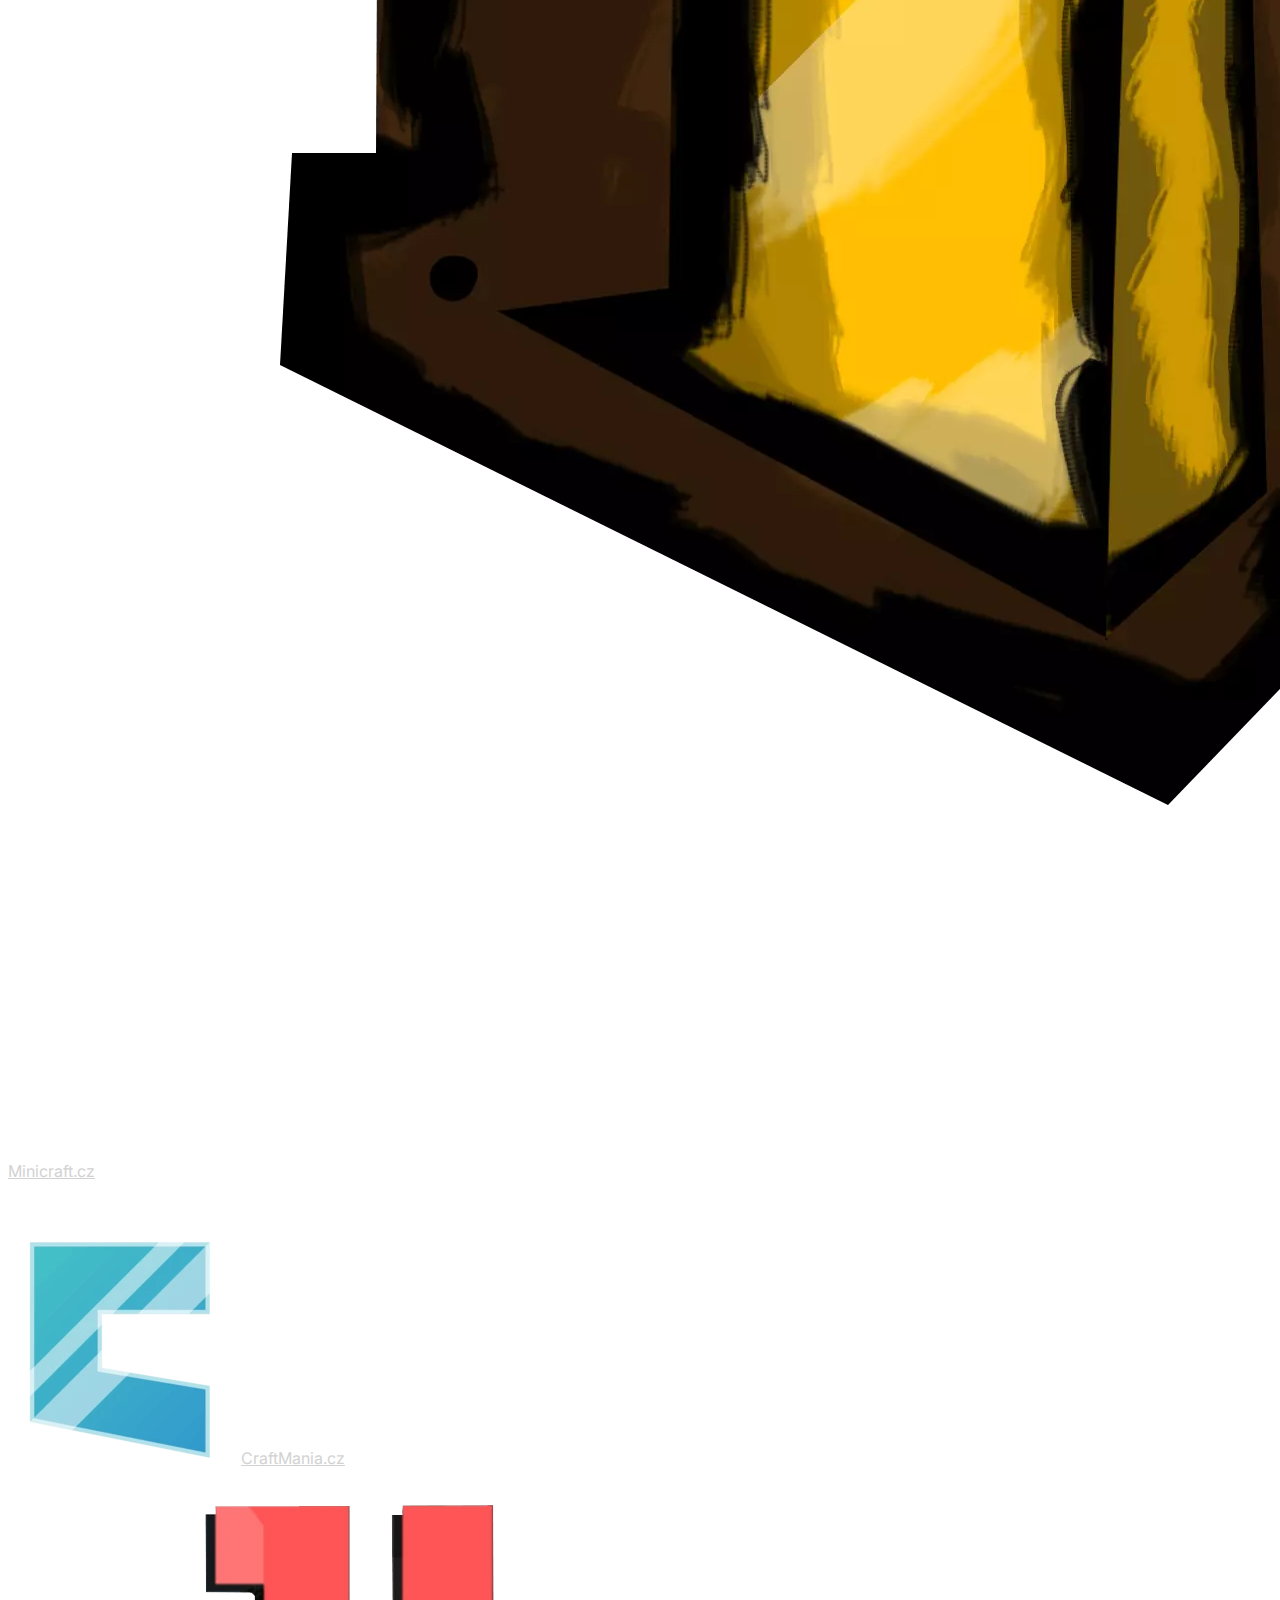
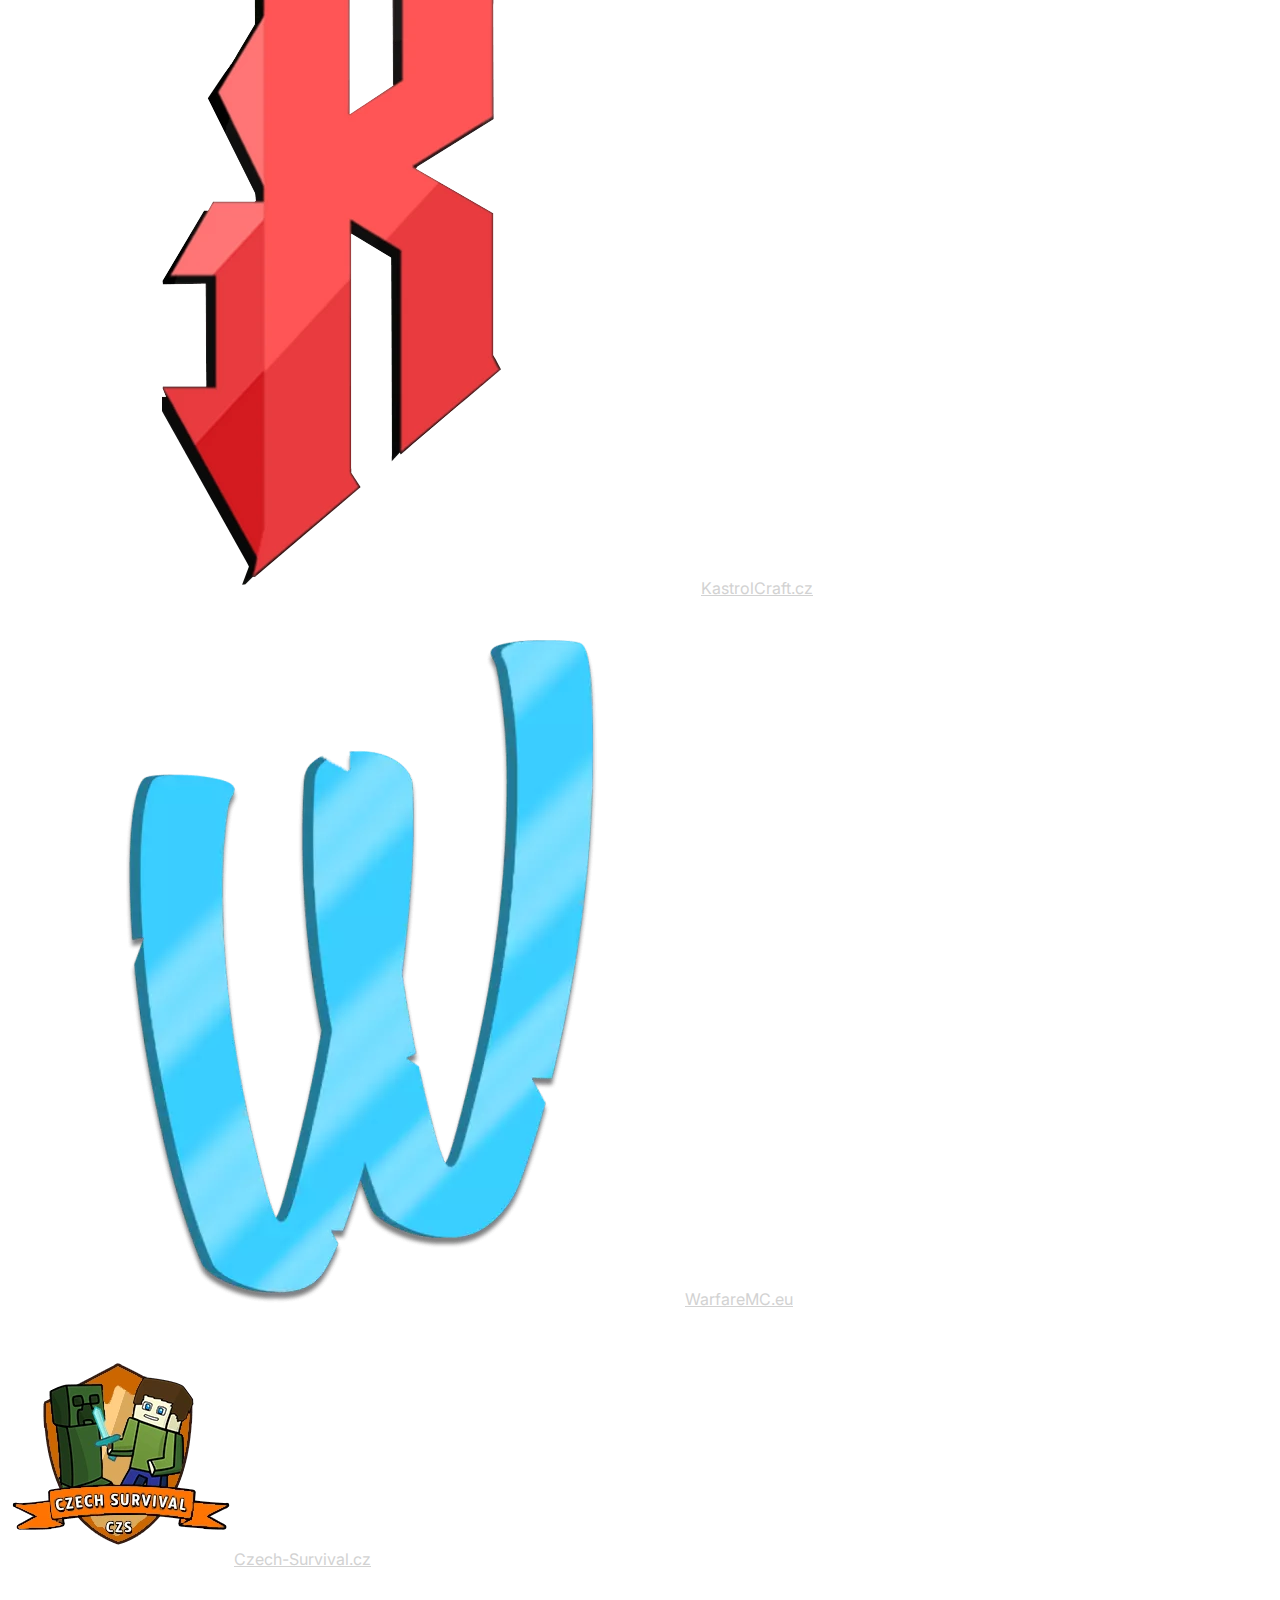
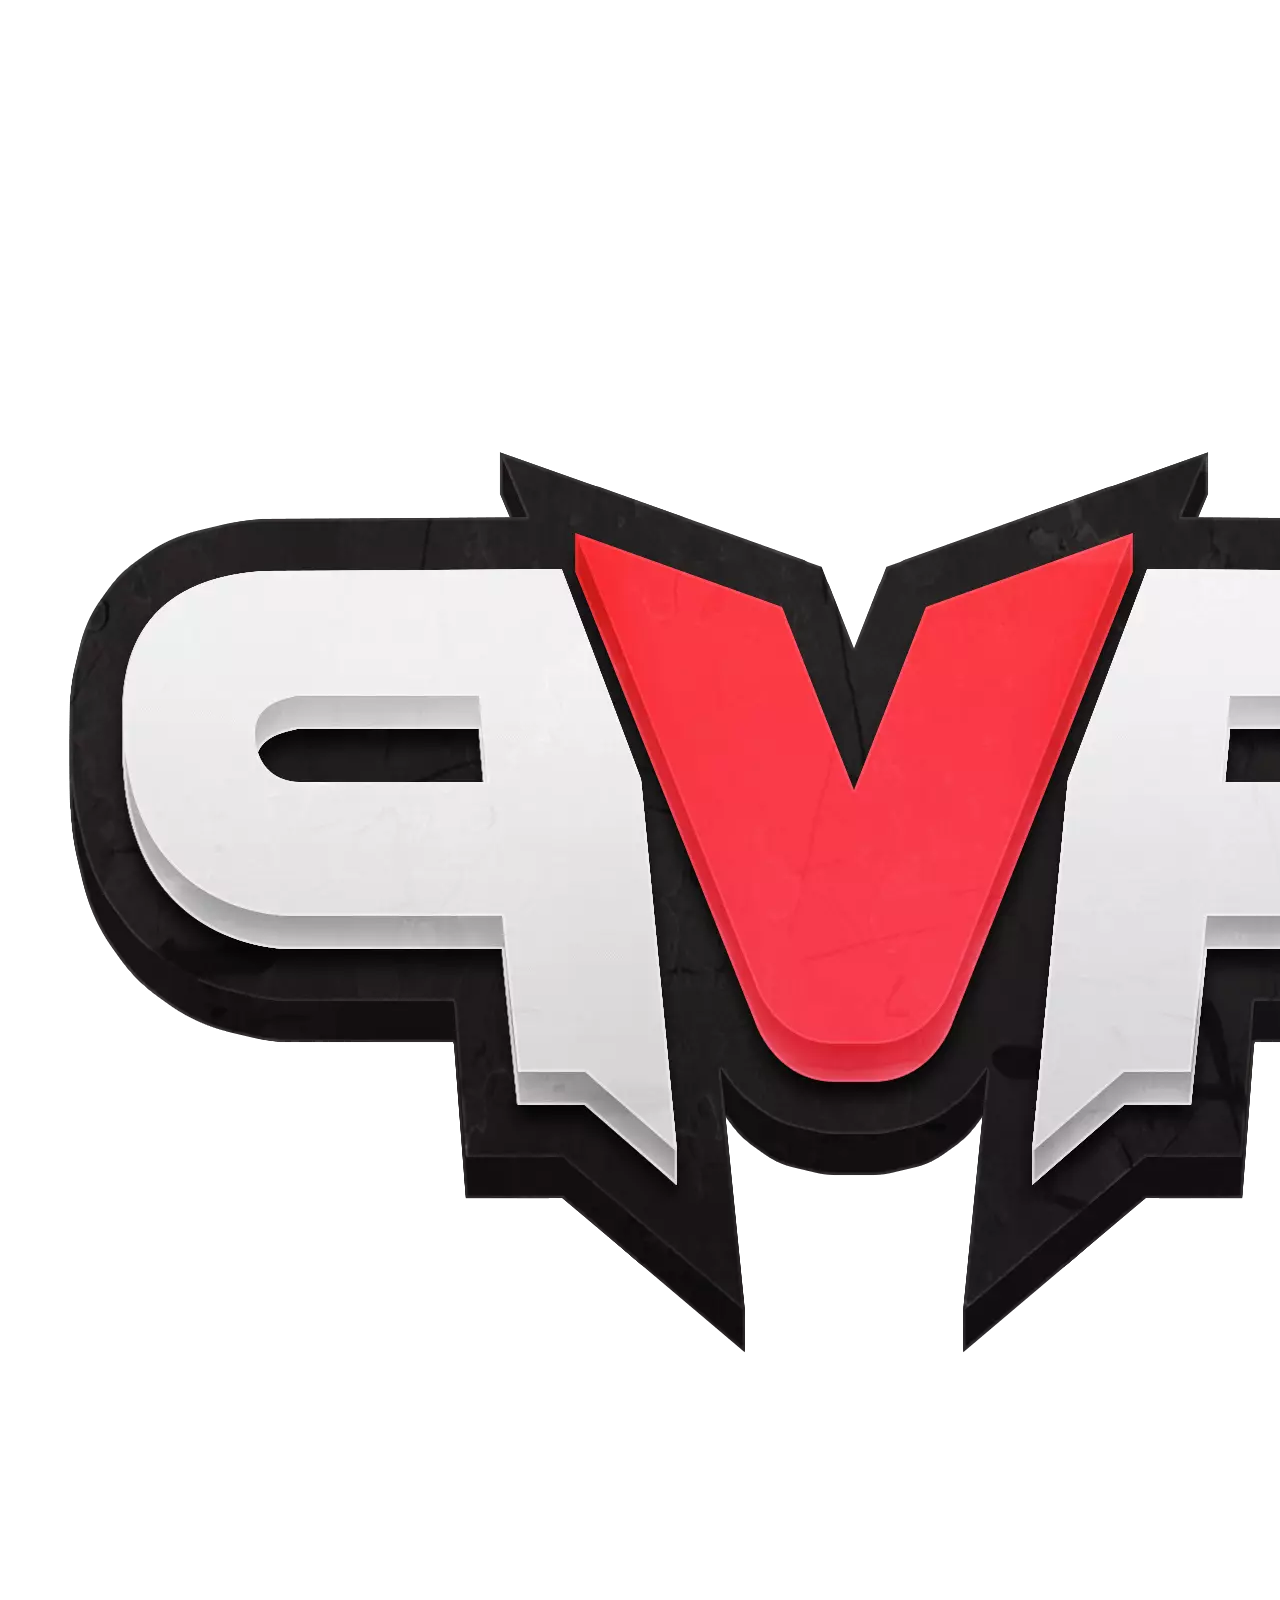
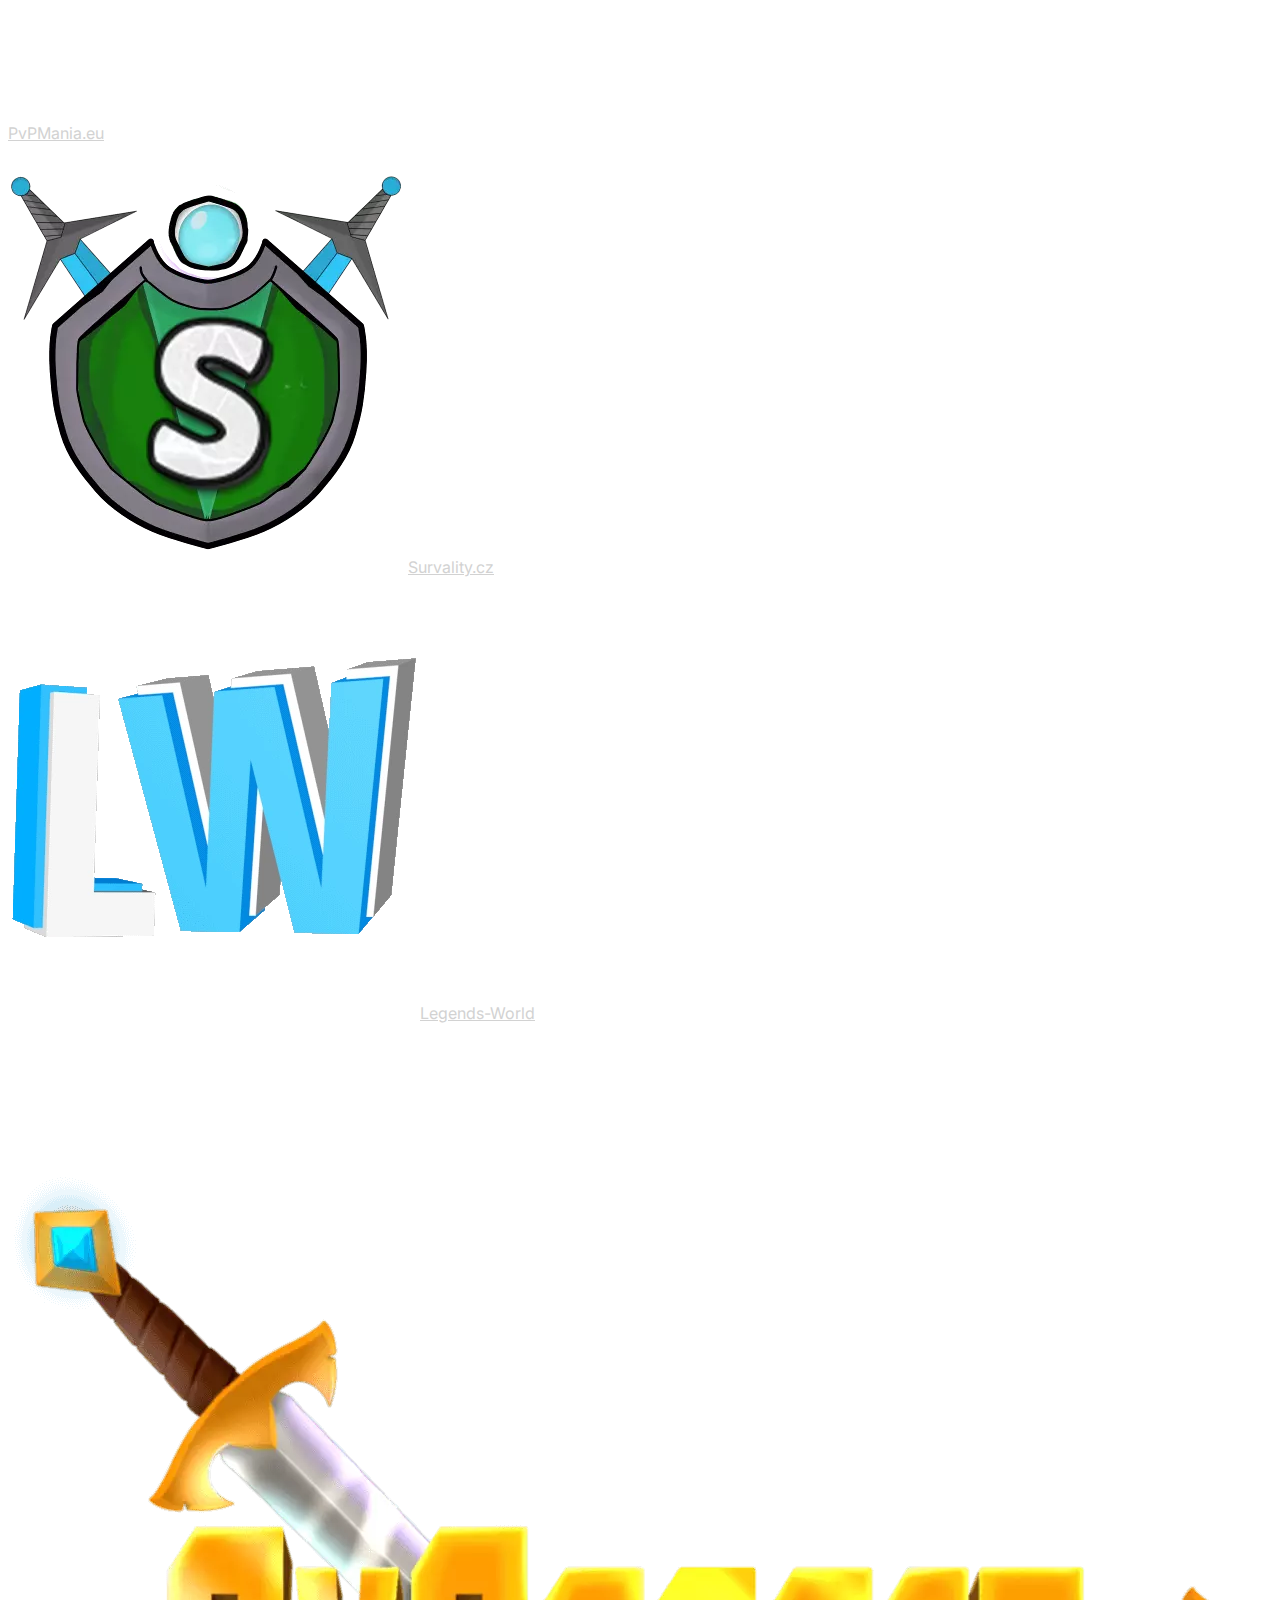
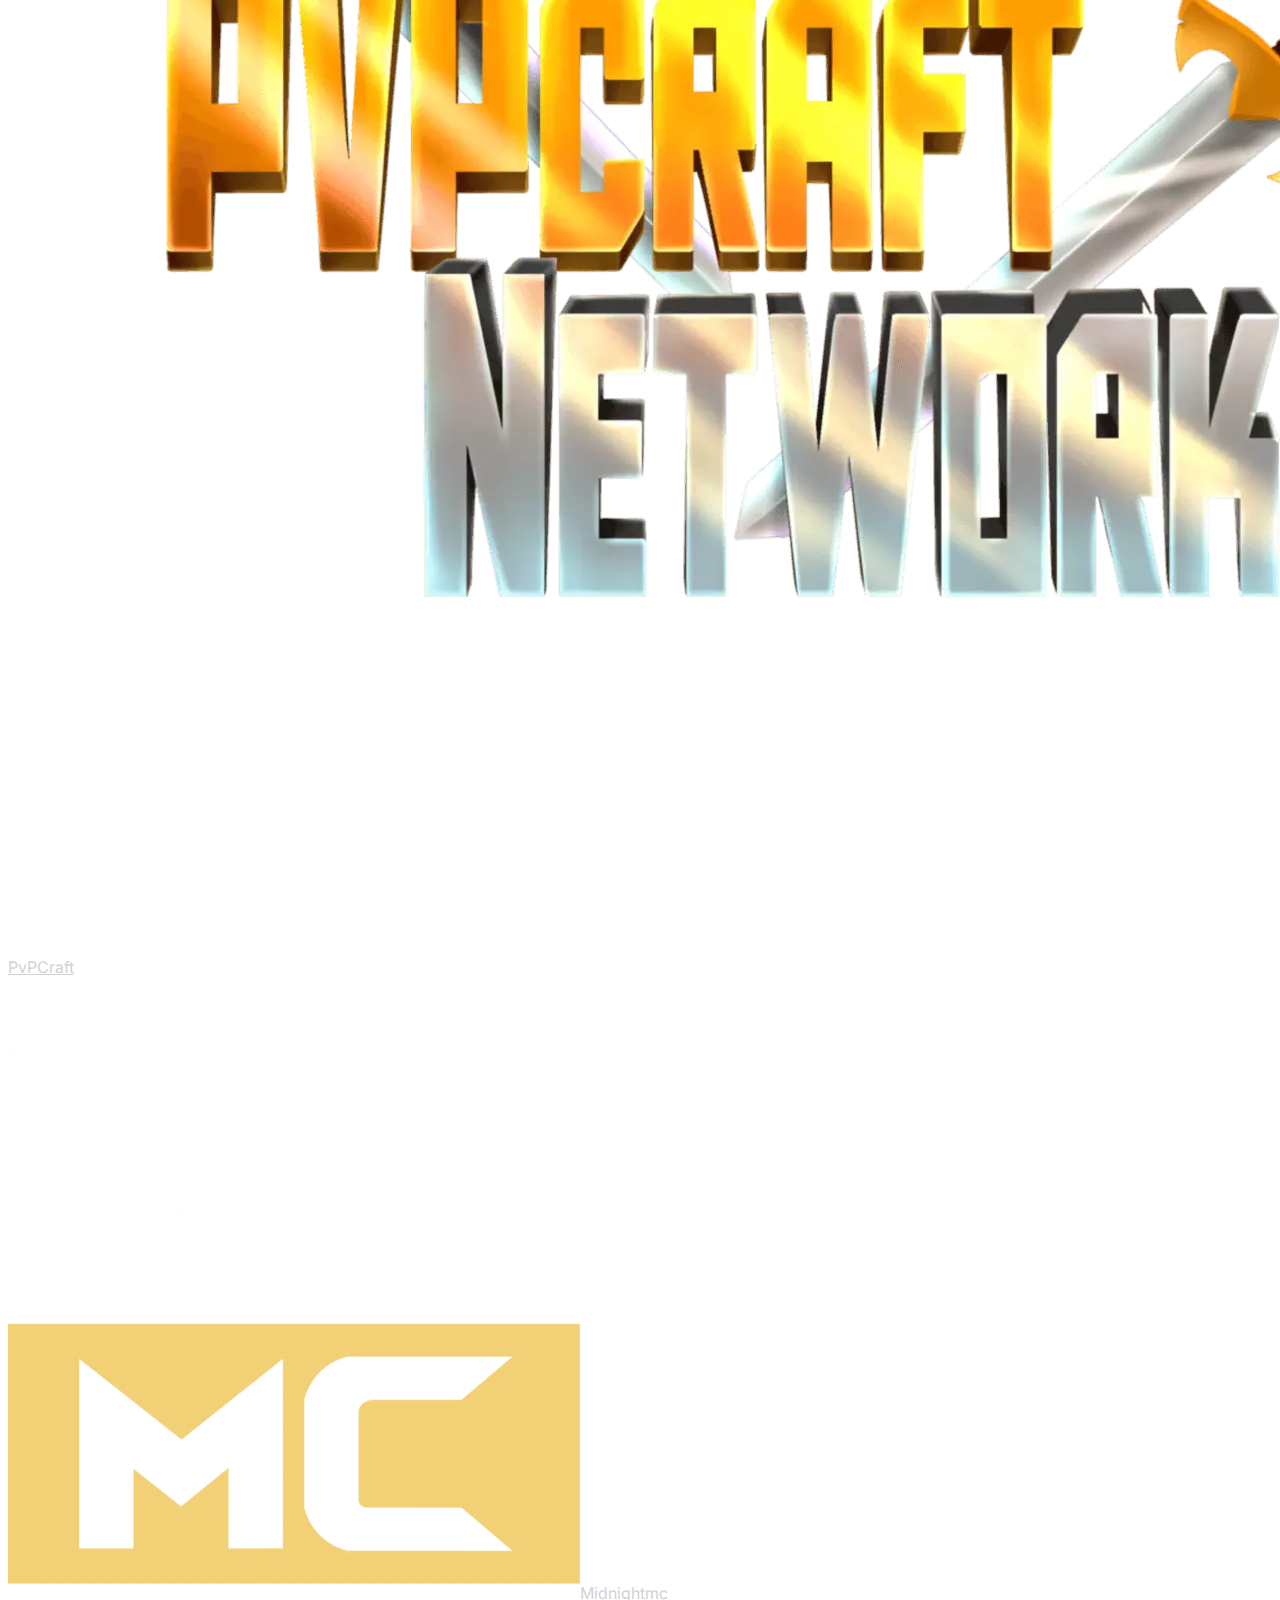
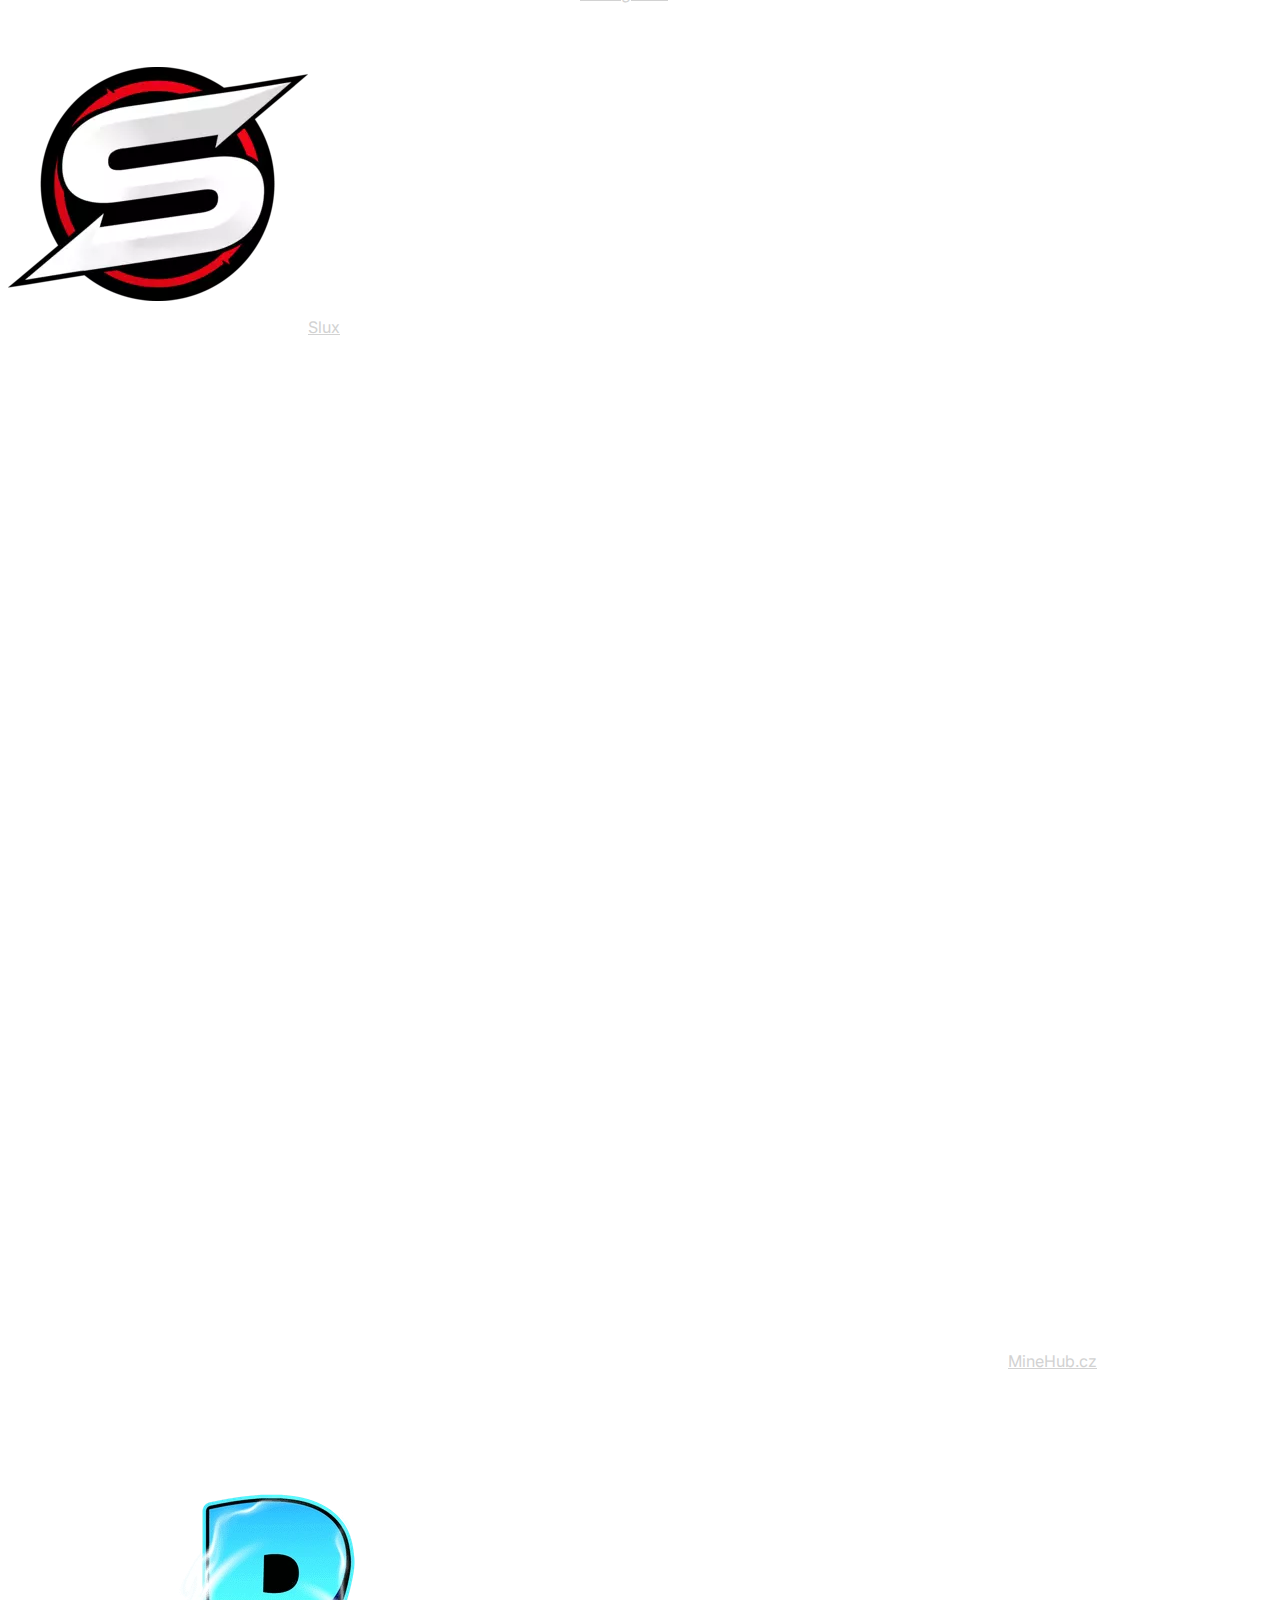
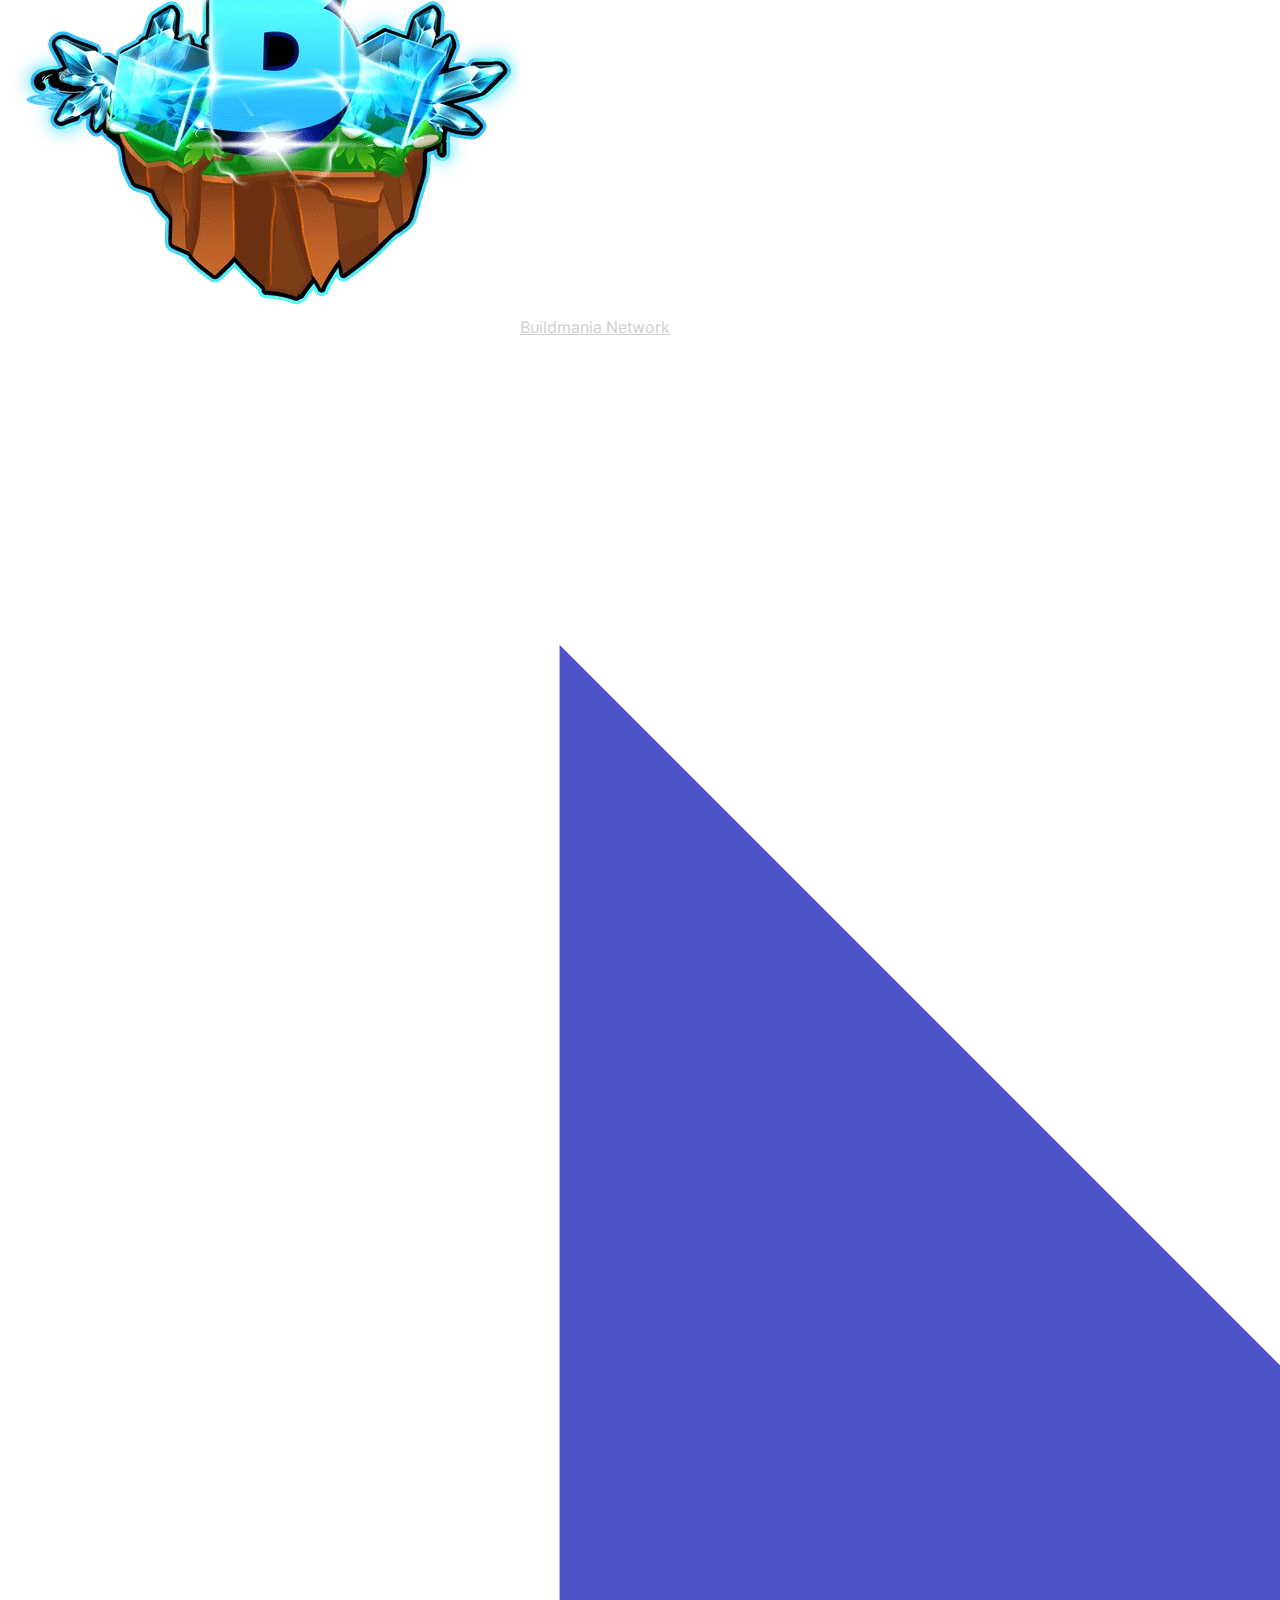
==== commit cd3a8c8a: "Merge branch 'master' into master" ====
--- a/index.html
+++ b/index.html
@@ -124,7 +124,8 @@
 	    	<br>
             <div class="hvr-grow d-inline-block"><div class="d-inline-block paddingeruv" data-aos="fade-up" data-aos-duration="750" data-aos-once="true"><a href="https://midnightmc.cz"><img class="d-flex server-logo" src="./assets/logos/webp/midnightmc.webp"></a><a href="https://midnightmc.cz/" class="mediar">Midnightmc</a></div></div>
             <div class="hvr-grow d-inline-block"><div class="d-inline-block paddingeruv" data-aos="fade-up" data-aos-duration="800" data-aos-once="true"><a href="https://slux.cz"><img class="d-flex server-logo" src="./assets/logos/webp/slux.webp"></a><a href="http://slux.cz/" class="mediar">Slux</a></div></div>
-            <div class="hvr-grow d-inline-block"><div class="d-inline-block paddingeruv" data-aos="fade-up" data-aos-duration="850" data-aos-once="true"><a href="https://minehub.cz"><img class="d-flex server-logo" src="./assets/logos/webp/minehub.webp"></a><a href="https://minehub.cz/" class="mediar">MineHub</a></div></div>
+            <div class="hvr-grow d-inline-block"><div class="d-inline-block paddingeruv" data-aos="fade-up" data-aos-duration="850" data-aos-once="true"><a href="https://minehub.cz"><img class="d-flex server-logo" src="./assets/logos/webp/minehub.webp"></a><a href="https://minehub.cz/" class="mediar">MineHub.cz</a></div></div>
+	     	<br>
 	    <div class="hvr-grow d-inline-block"><div class="d-inline-block paddingeruv" data-aos="fade-up" data-aos-duration="800" data-aos-once="true"><a href="https://buildmania.cz"><img class="d-flex server-logo" src="./assets/logos/webp/buildmania.webp"></a><a href="https://www.buildmania.cz/" class="mediar">Buildmania Network</a></div></div>
 	     	<br>
 	    <div class="hvr-grow d-inline-block"><div class="d-inline-block paddingeruv" data-aos="fade-up" data-aos-duration="850" data-aos-once="true"><a href="https://matherion.eu/"><img class="d-flex server-logo" src="./assets/logos/webp/matherion.webp"></a><a href="https://matherion.eu/" class="mediar">Matherion.eu</a></div></div>
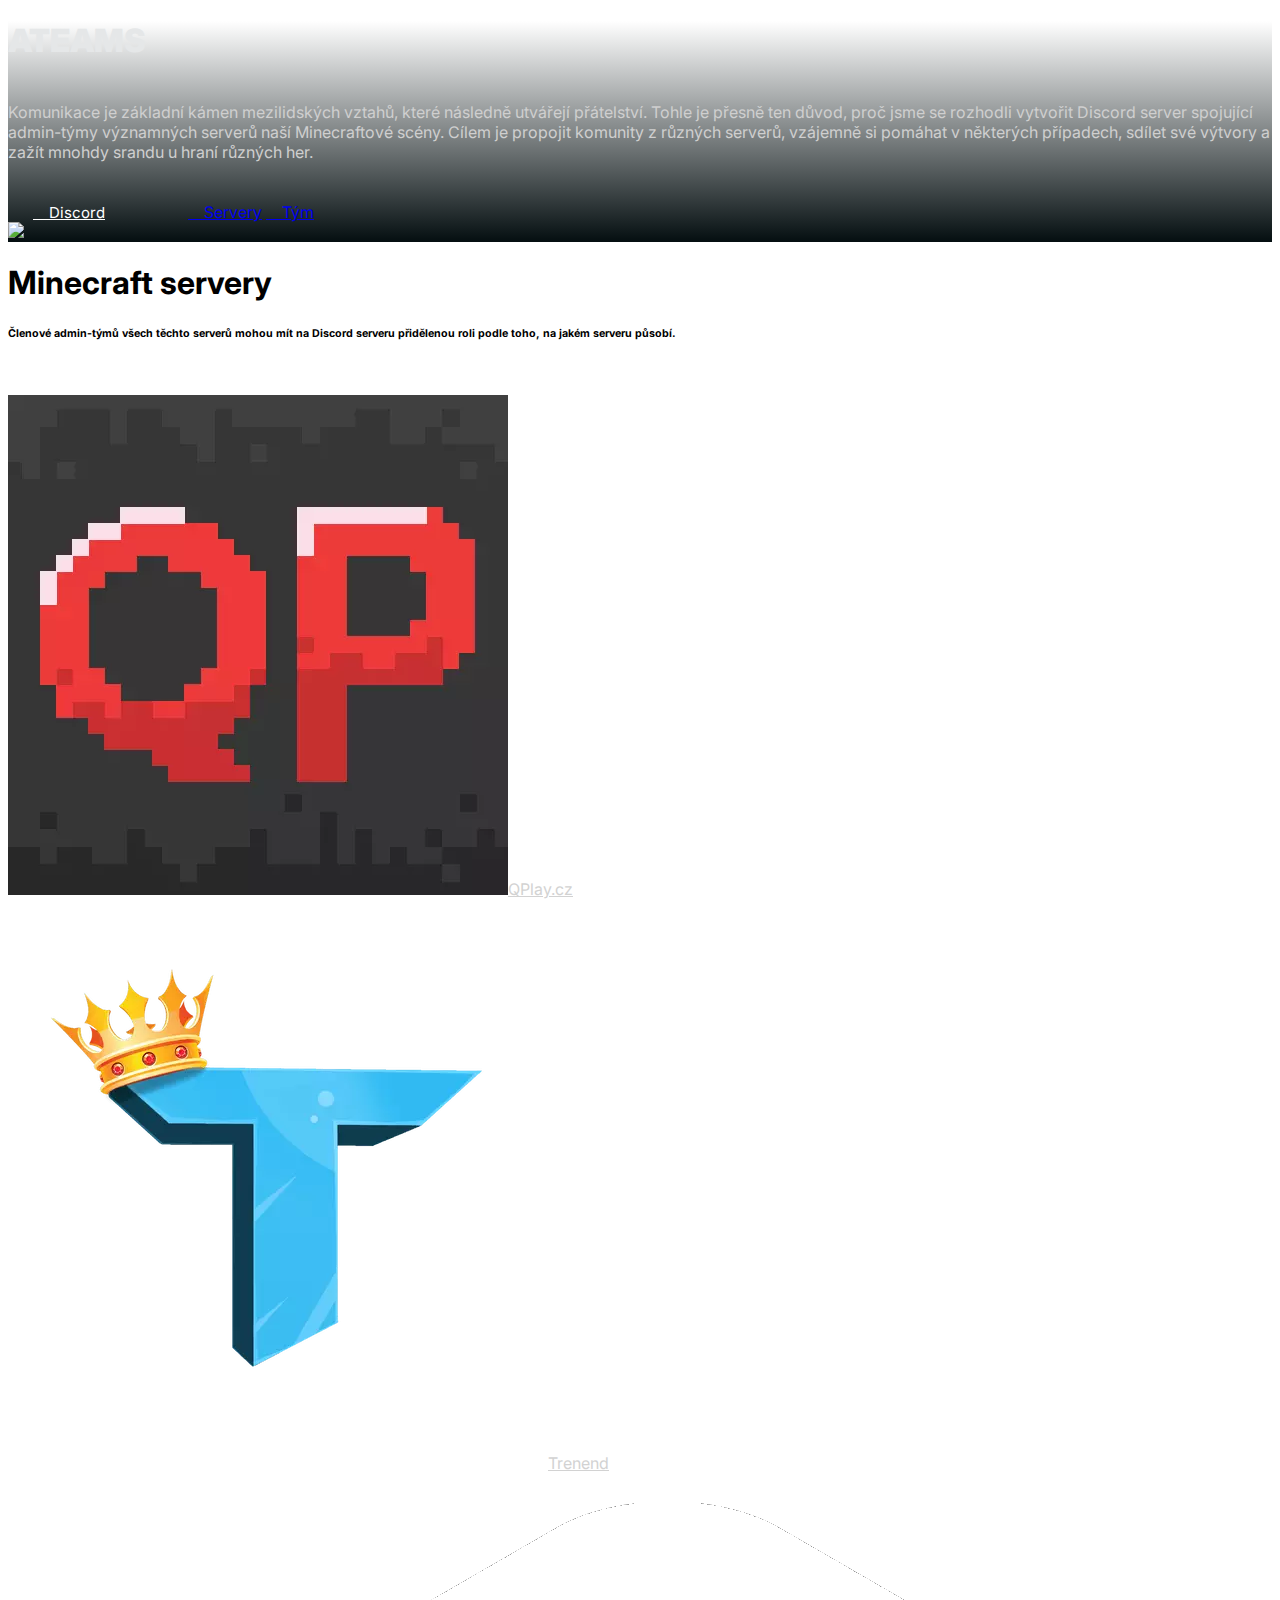
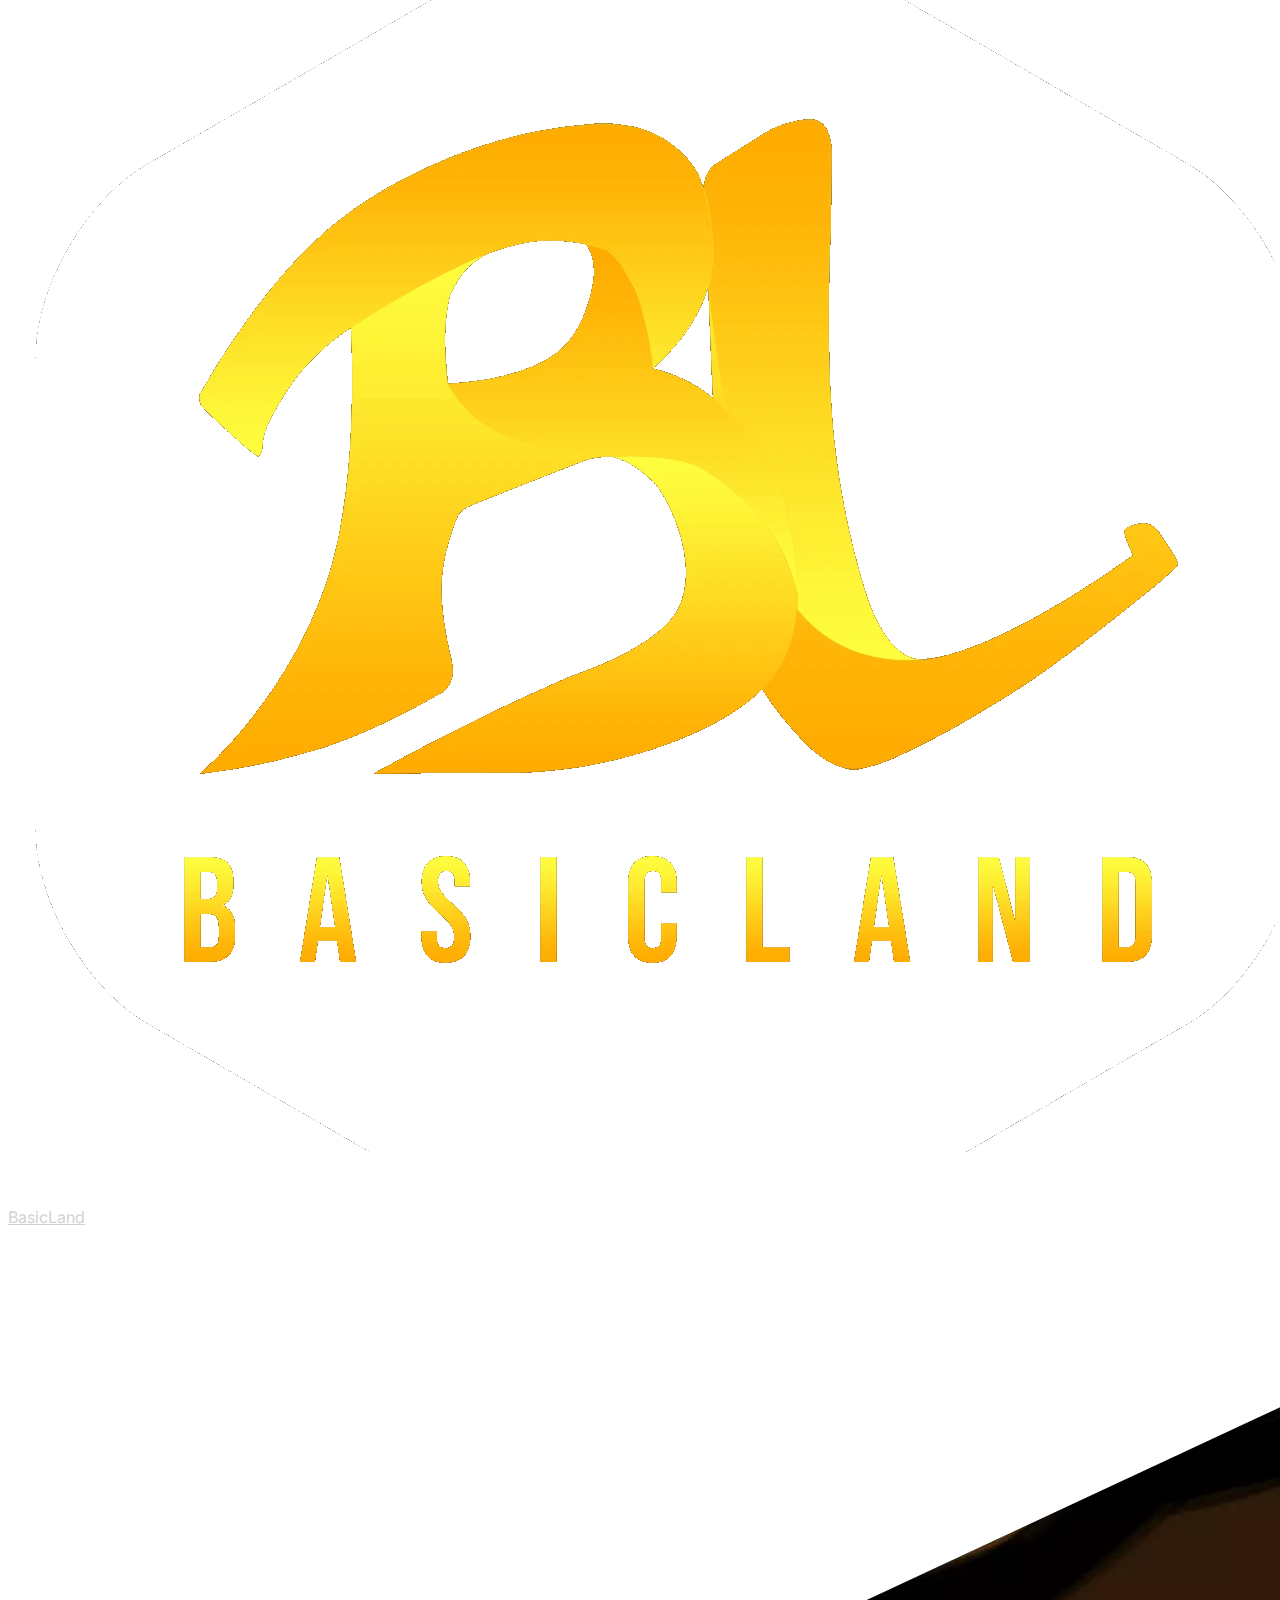
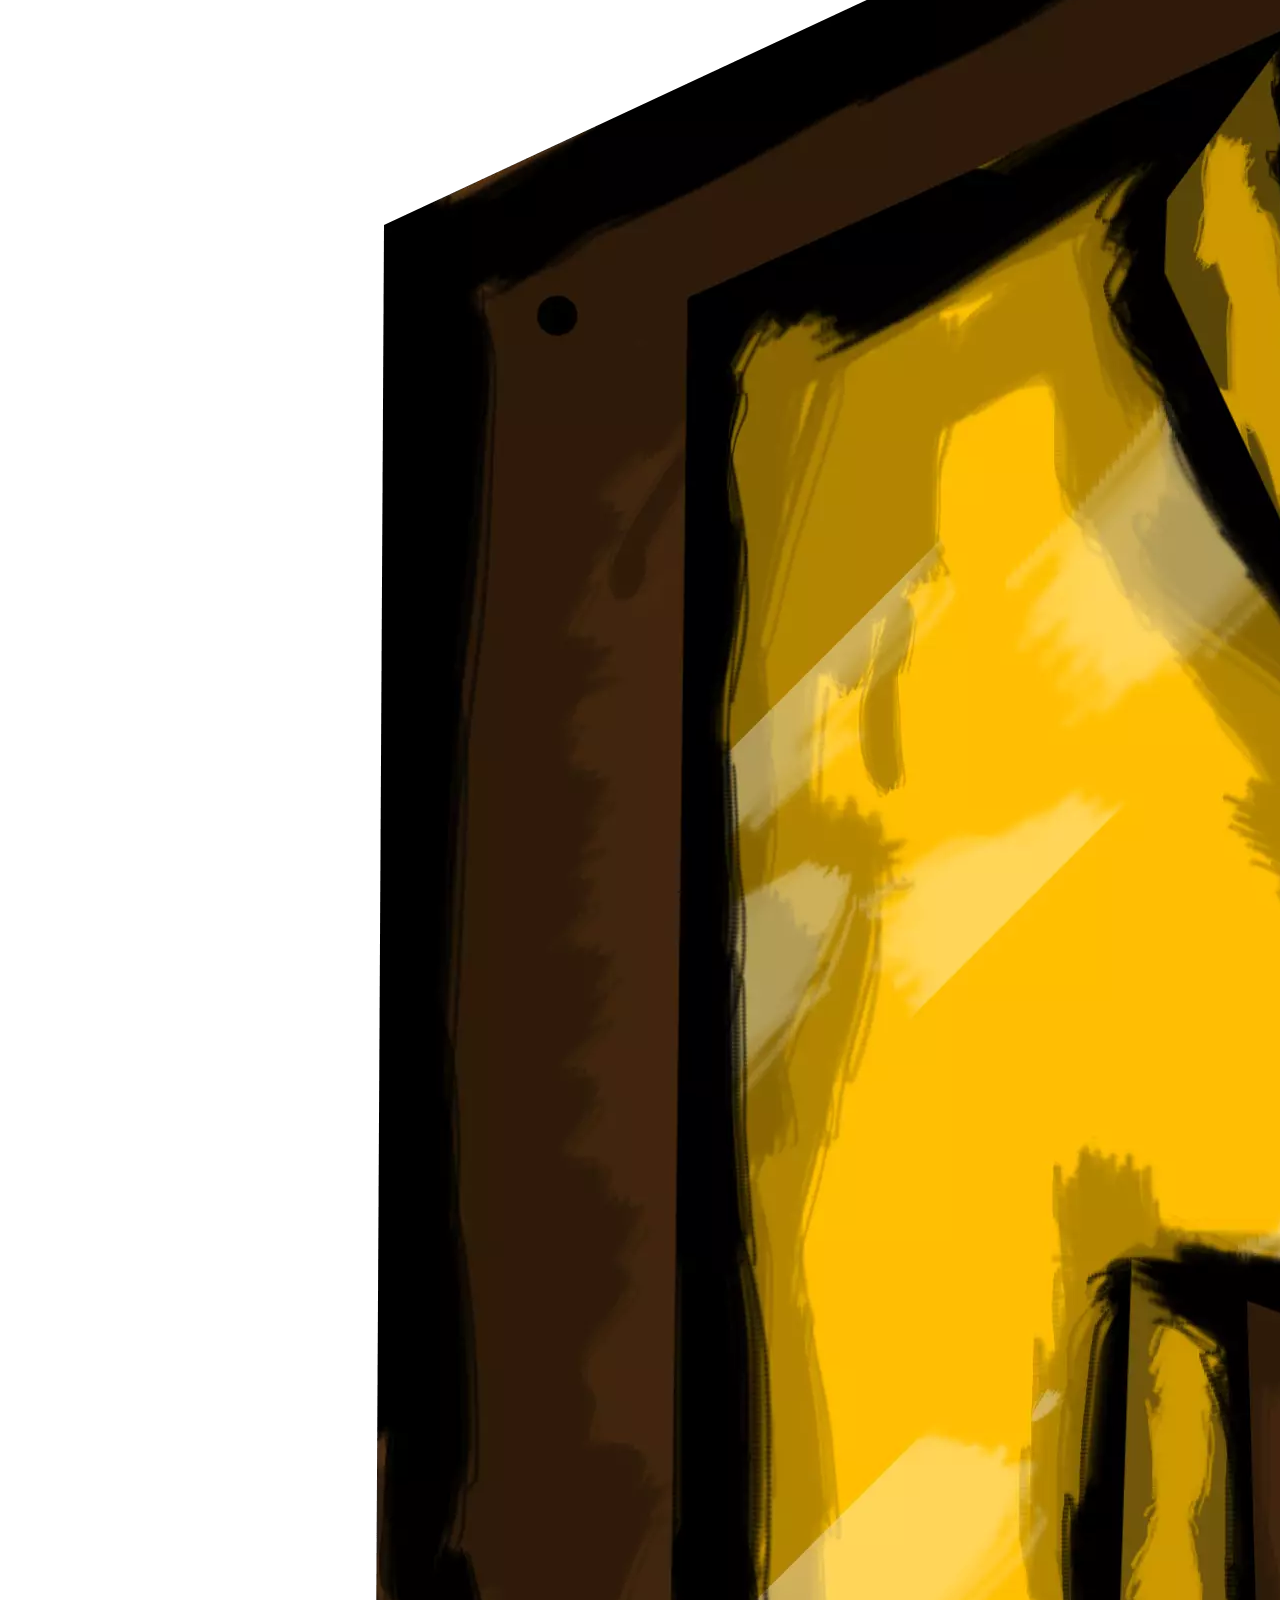
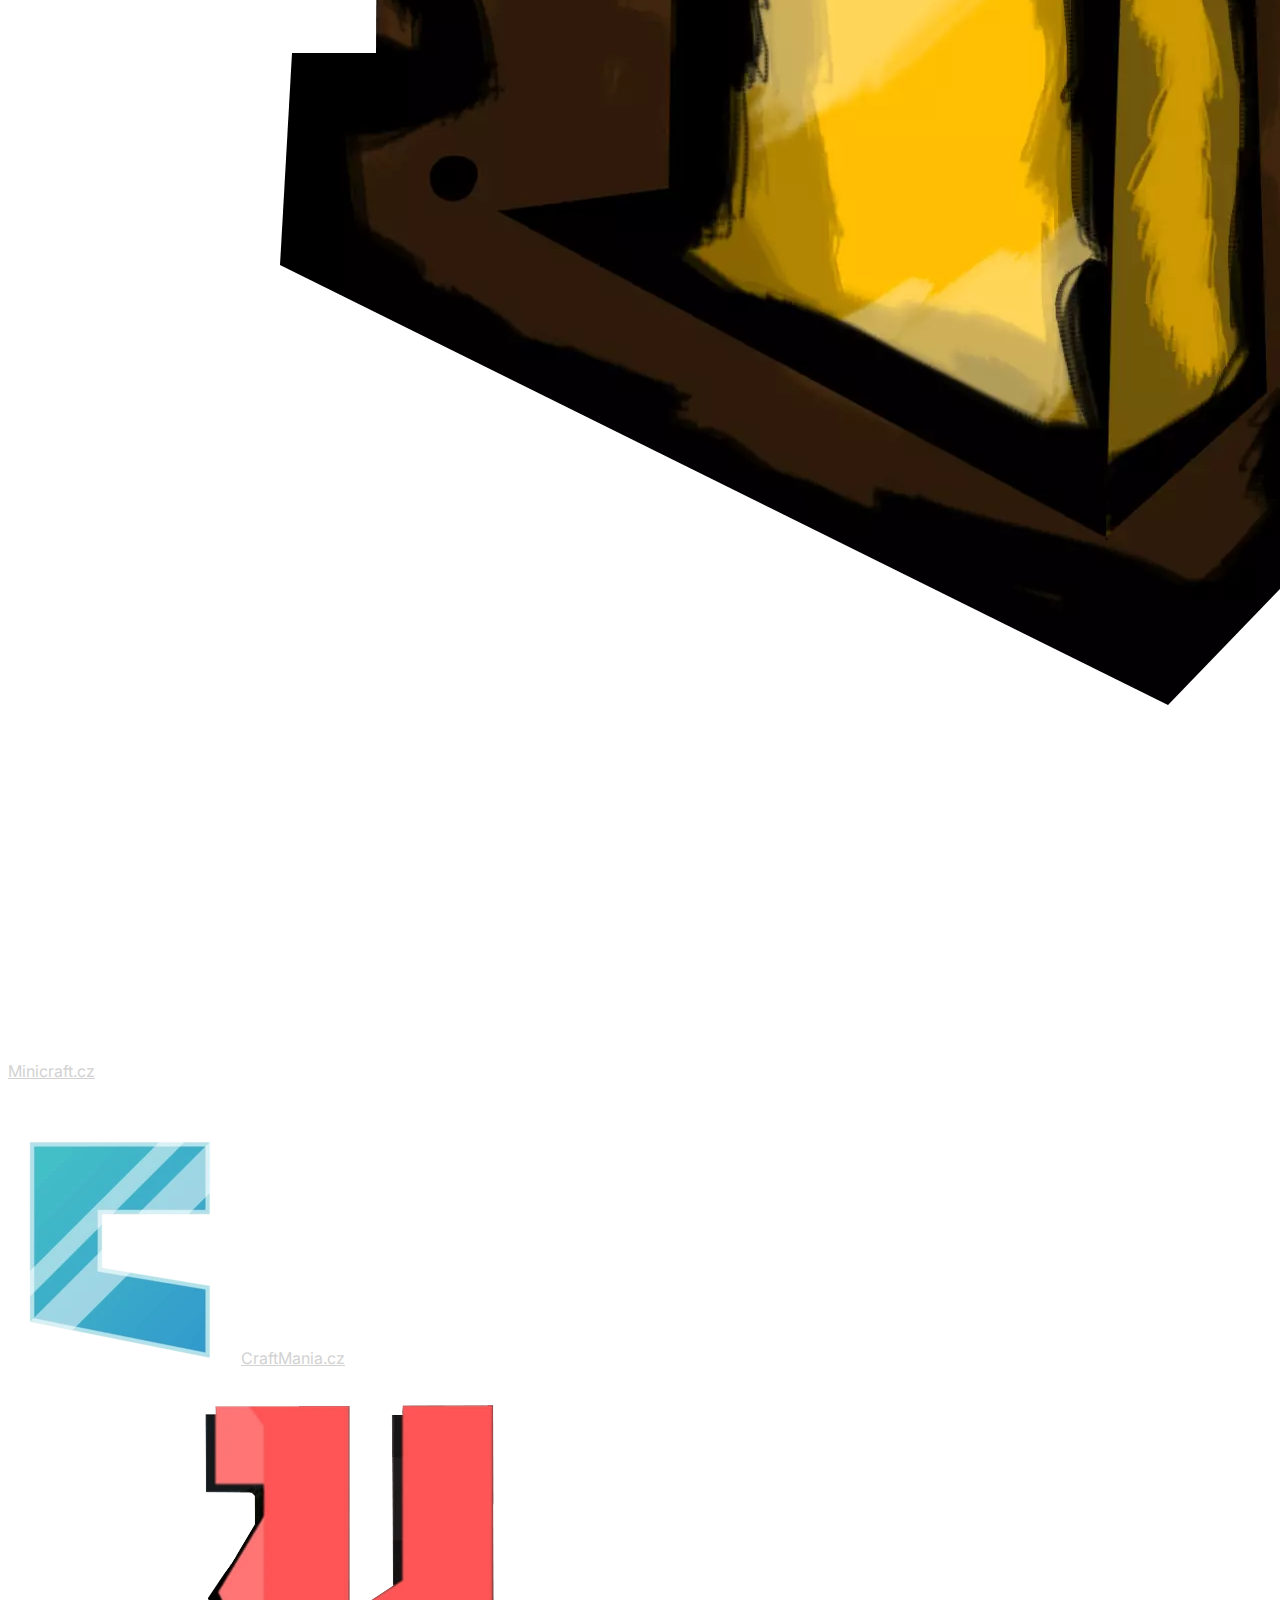
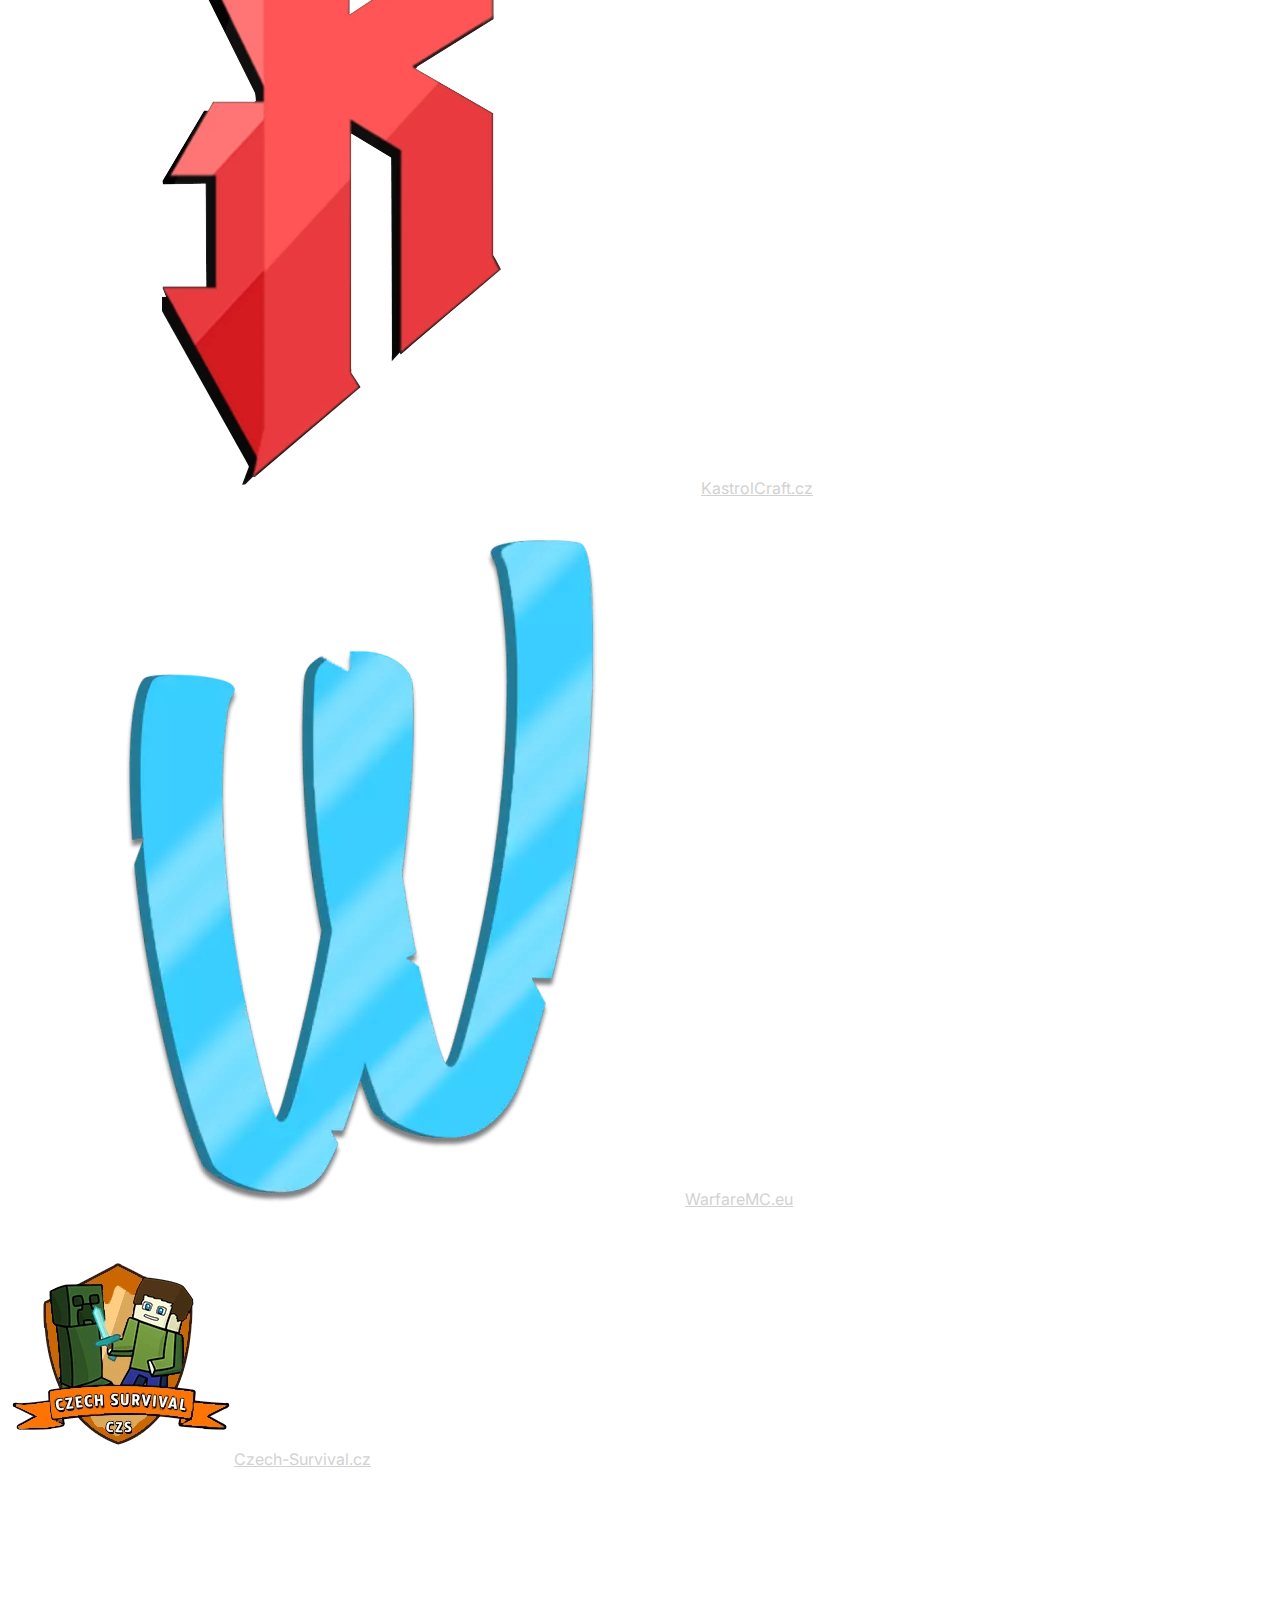
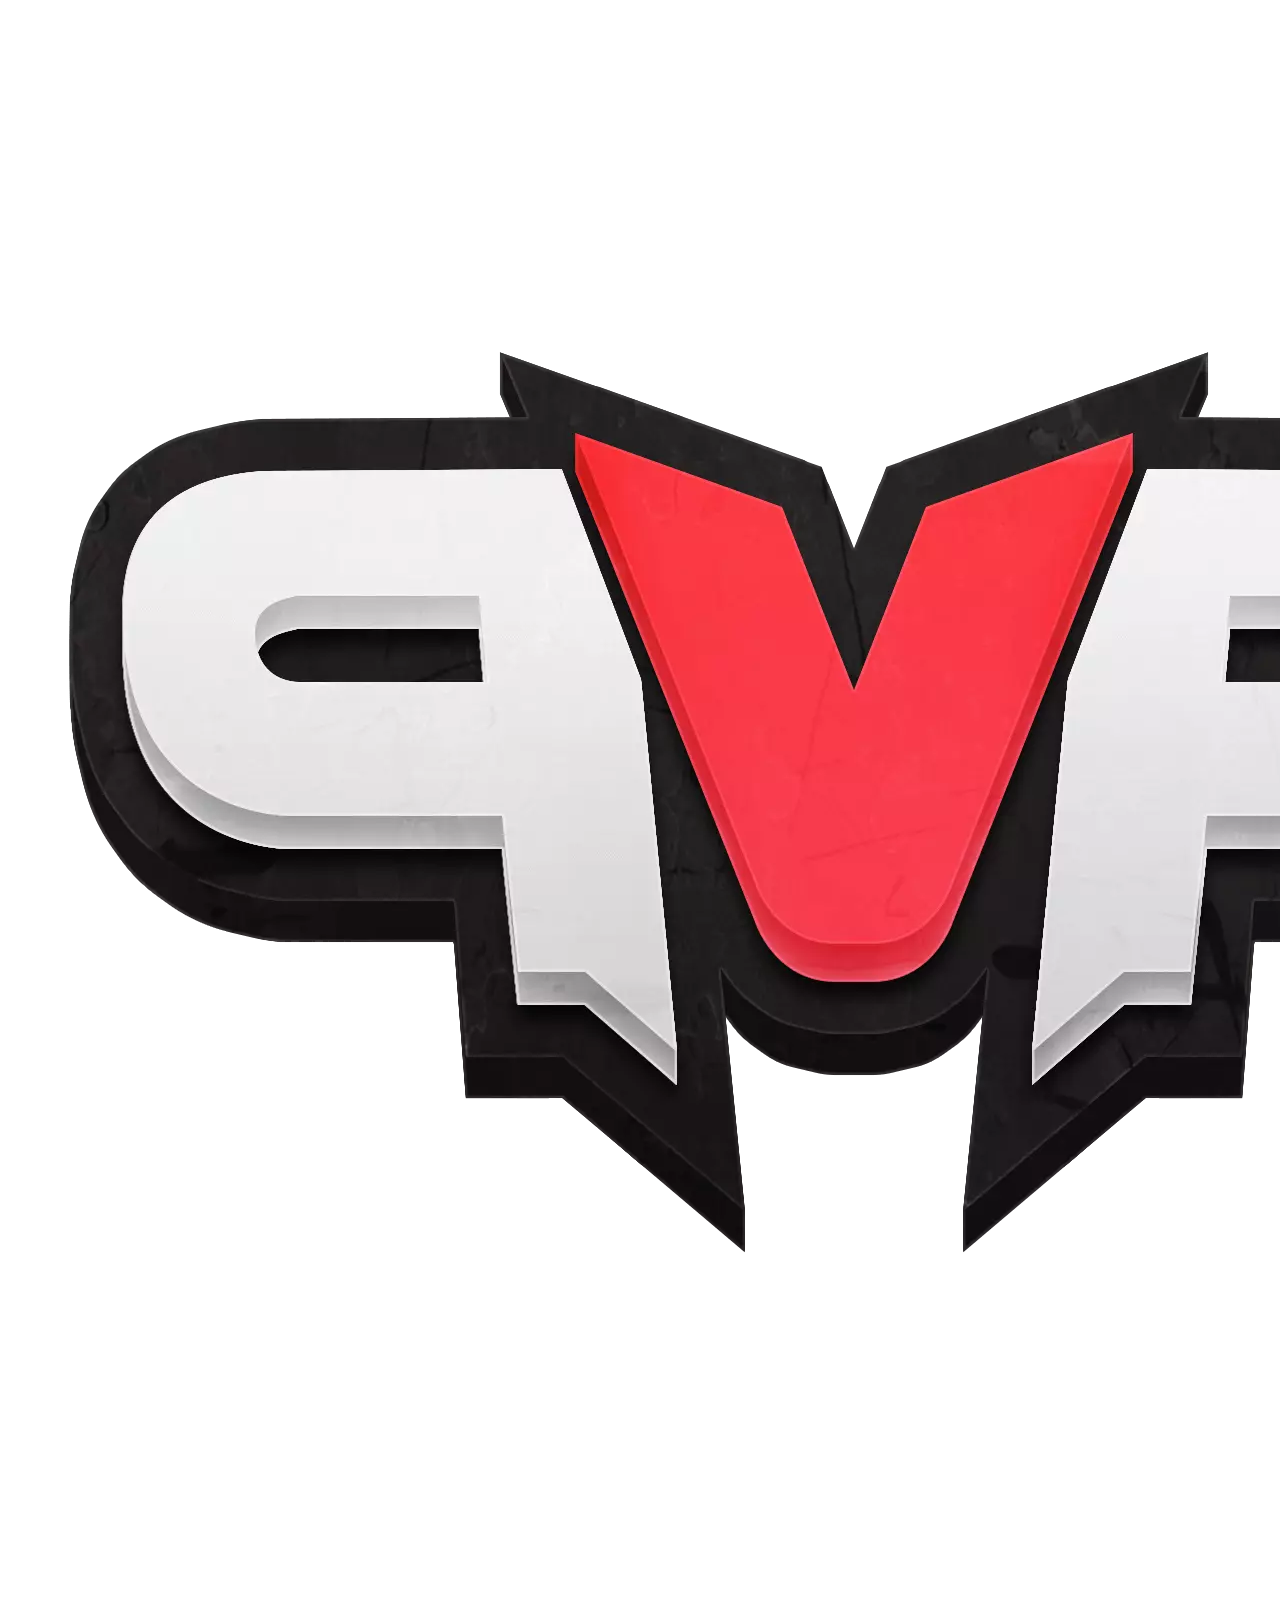
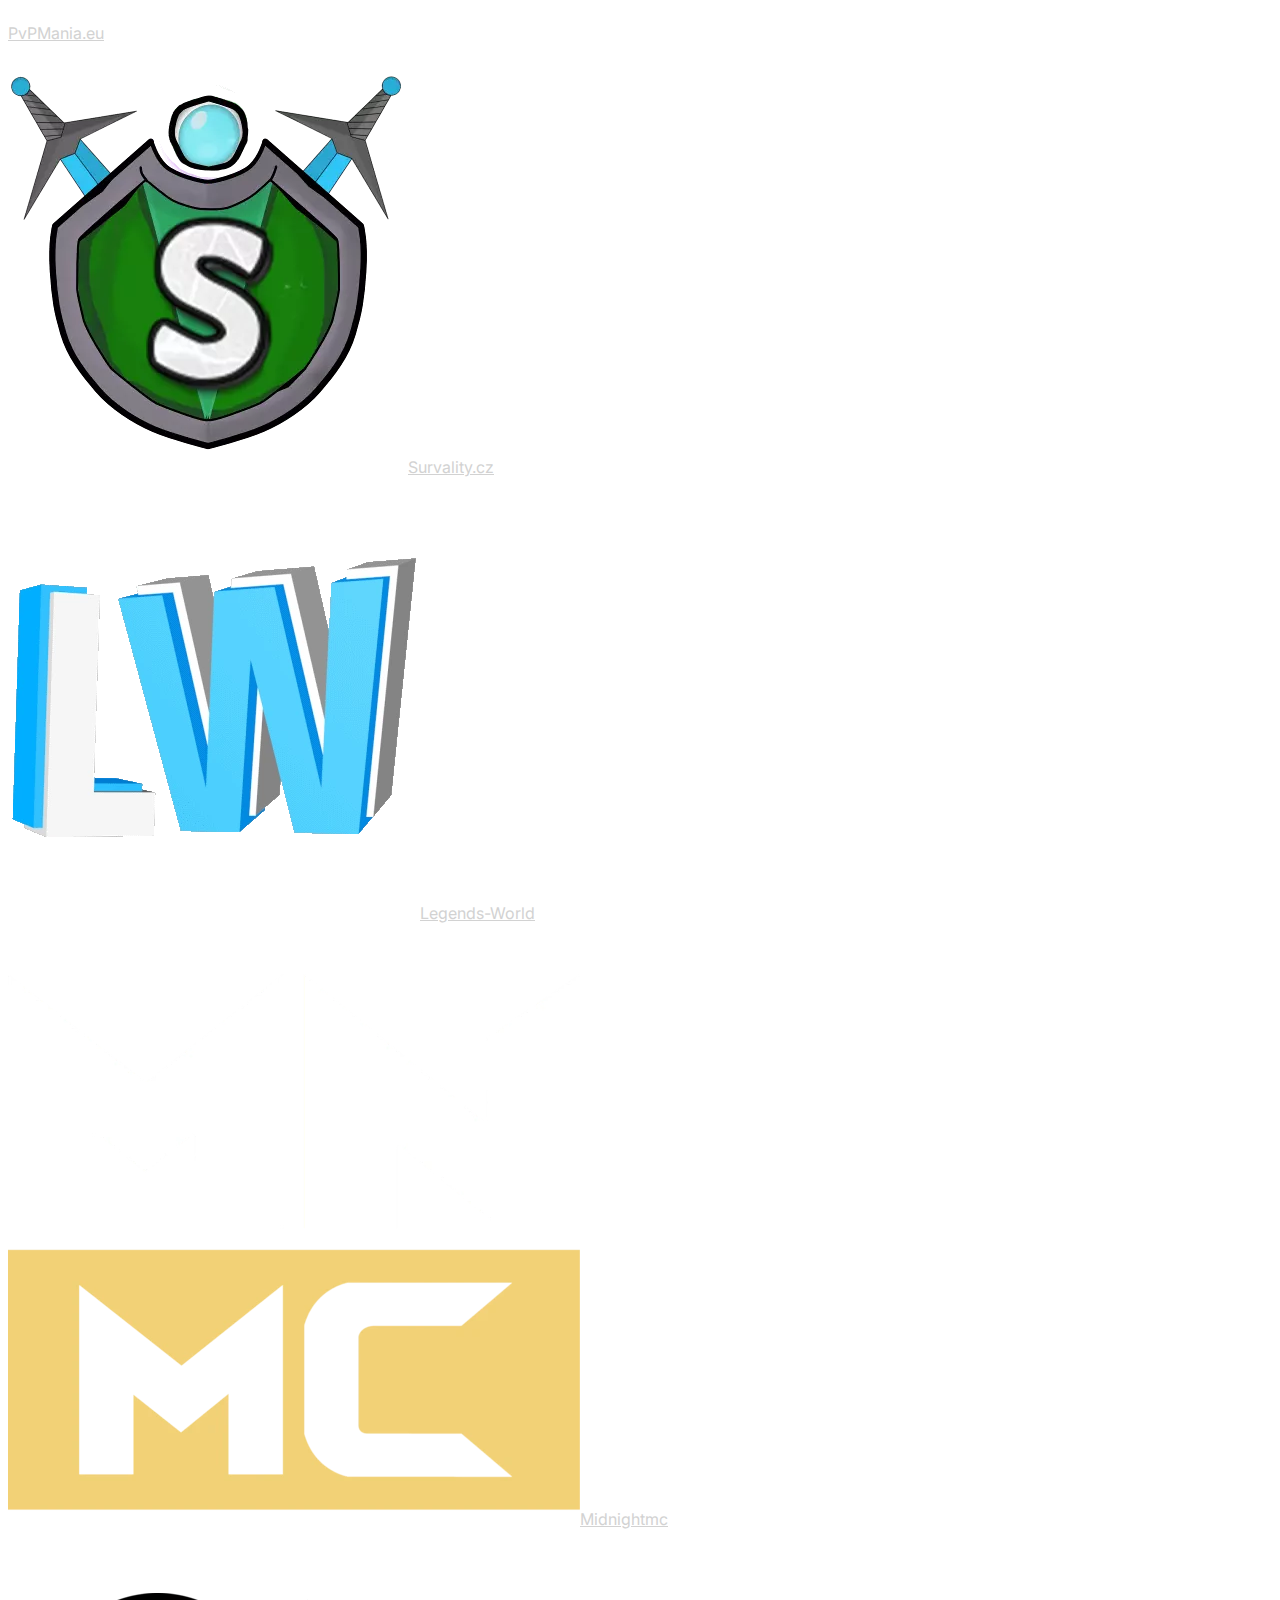
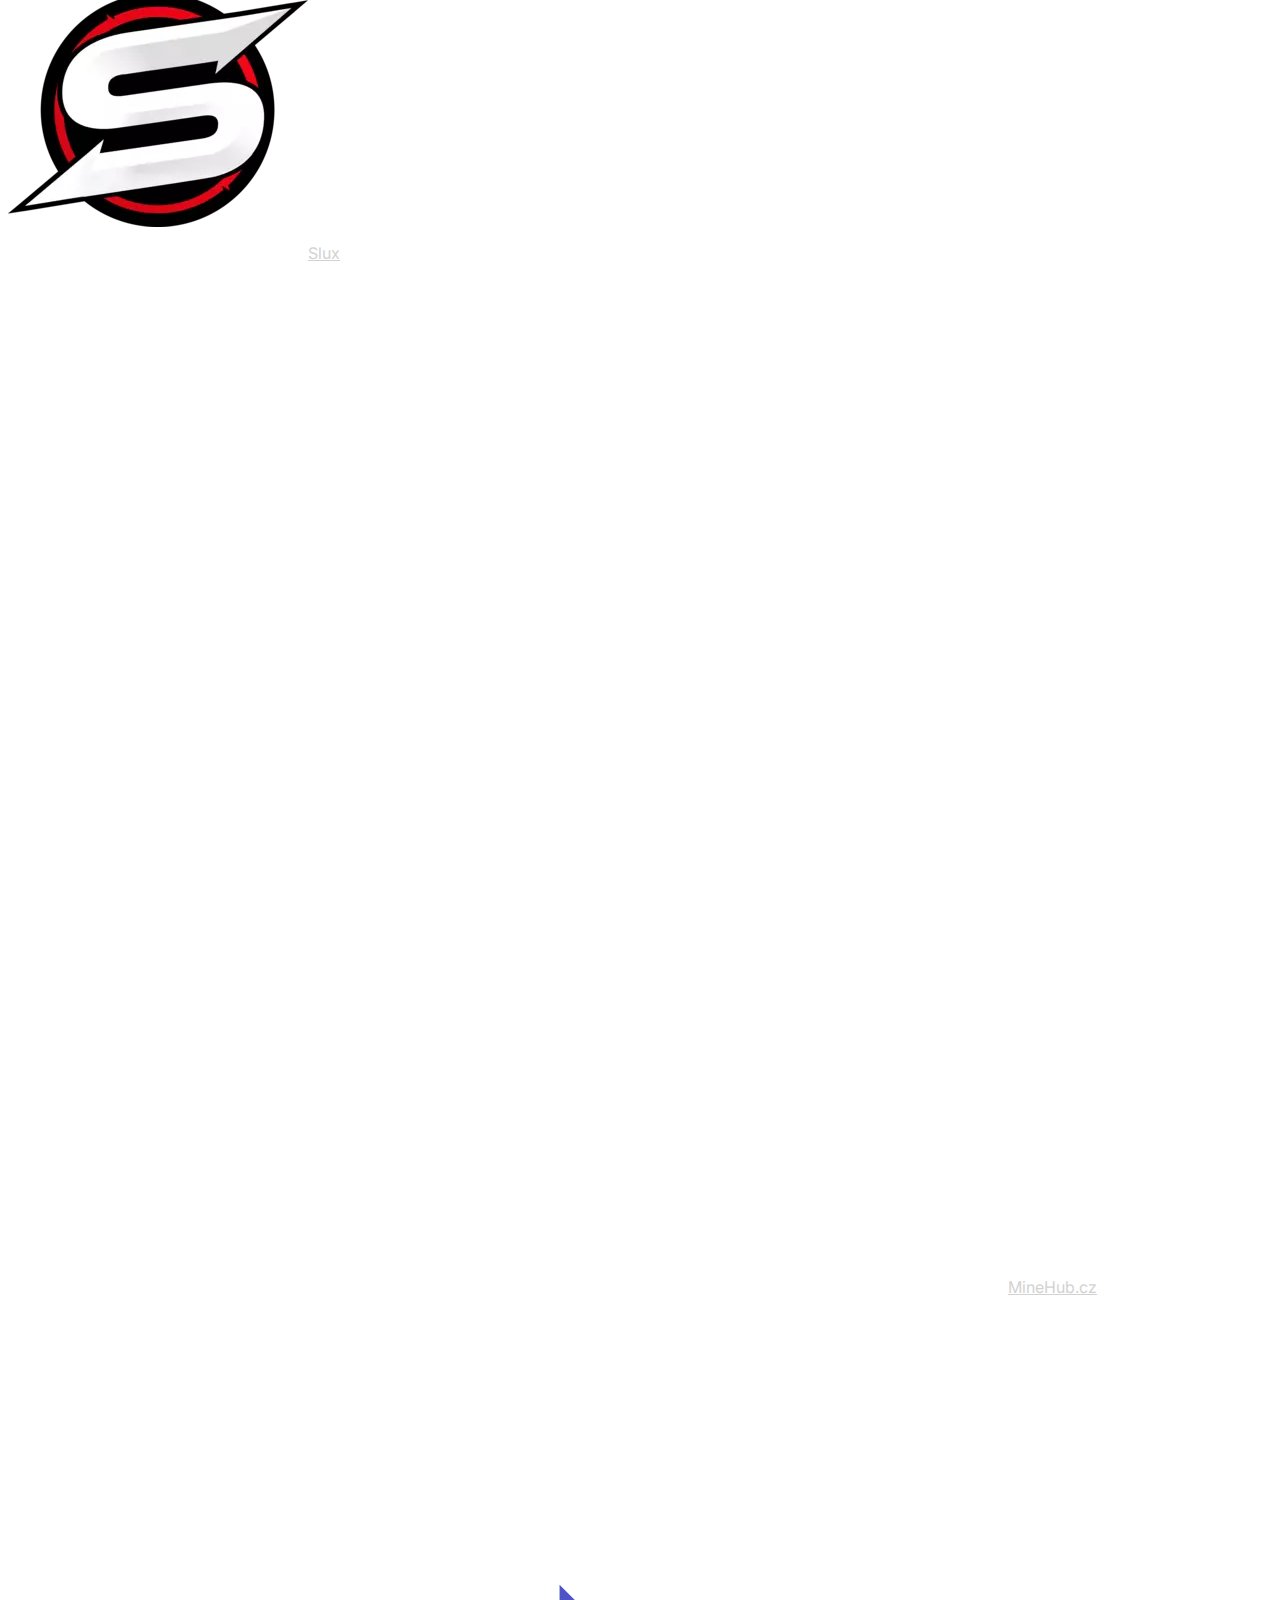
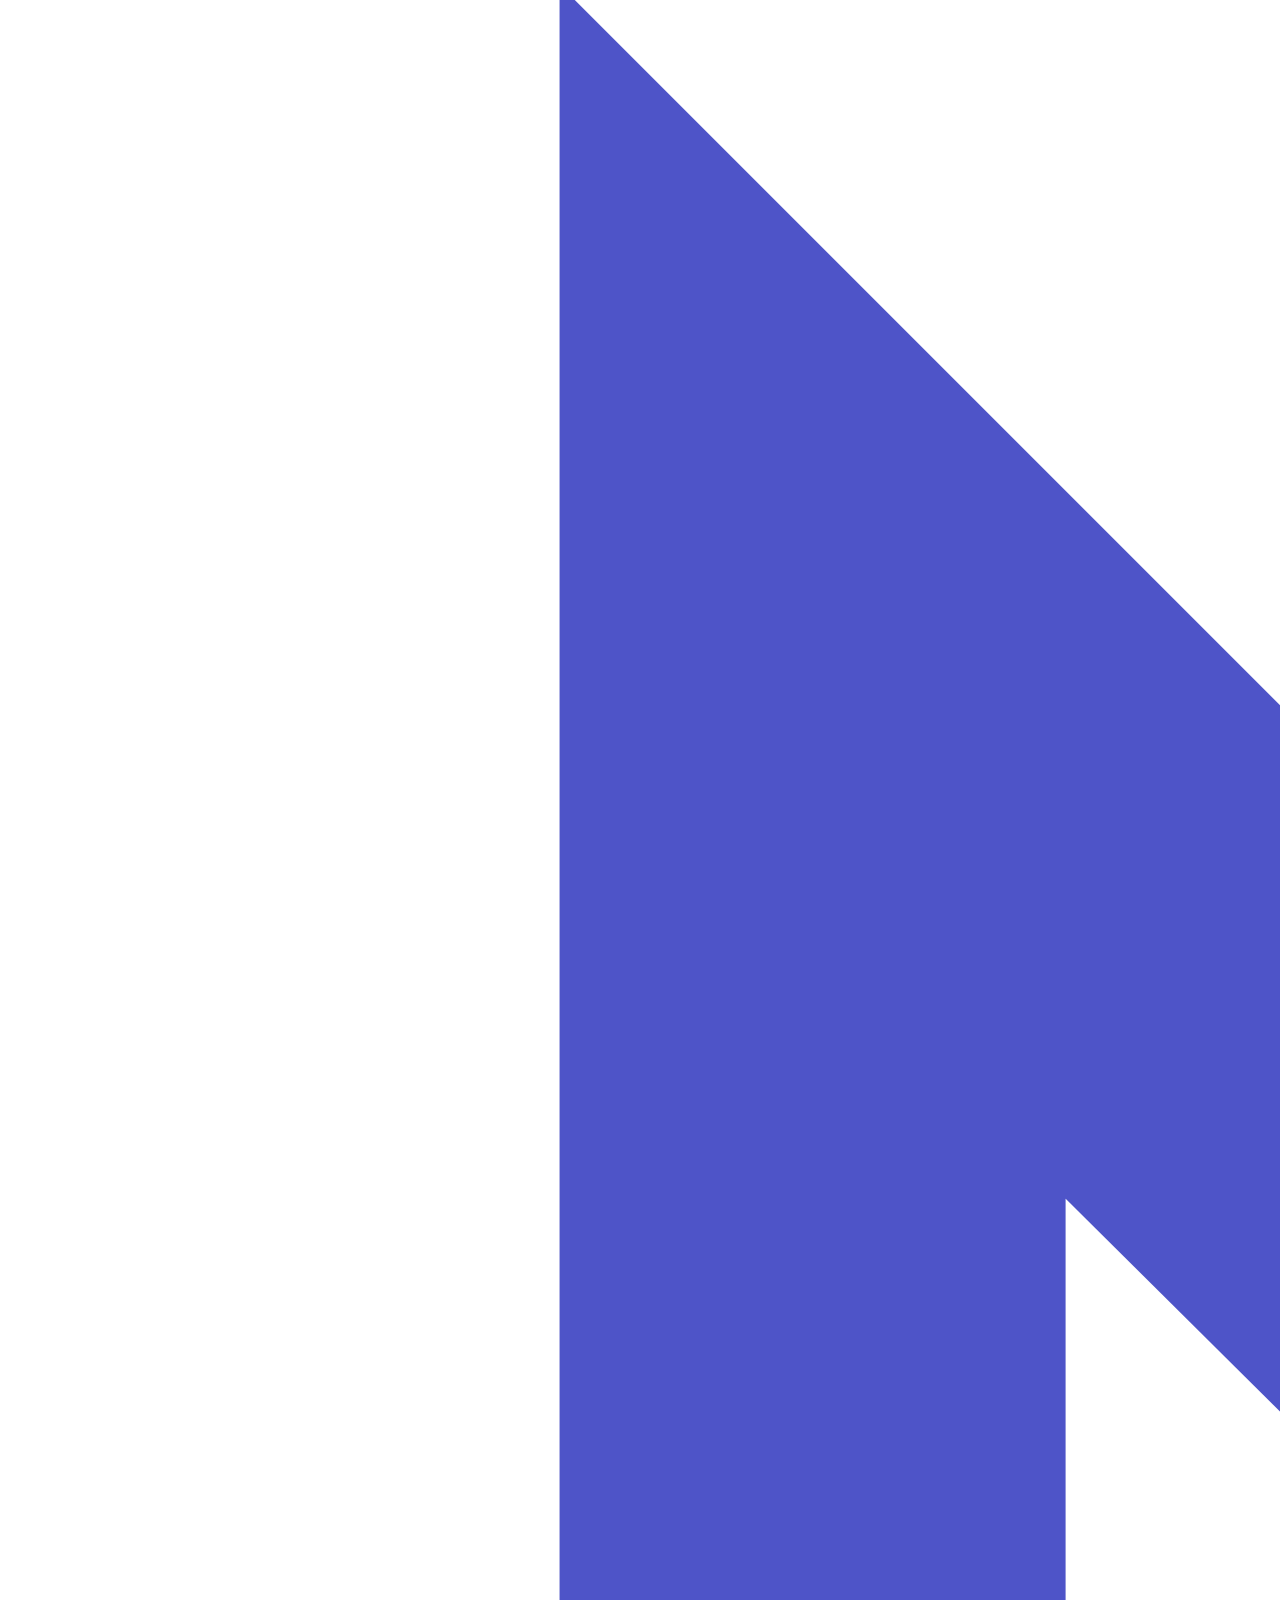
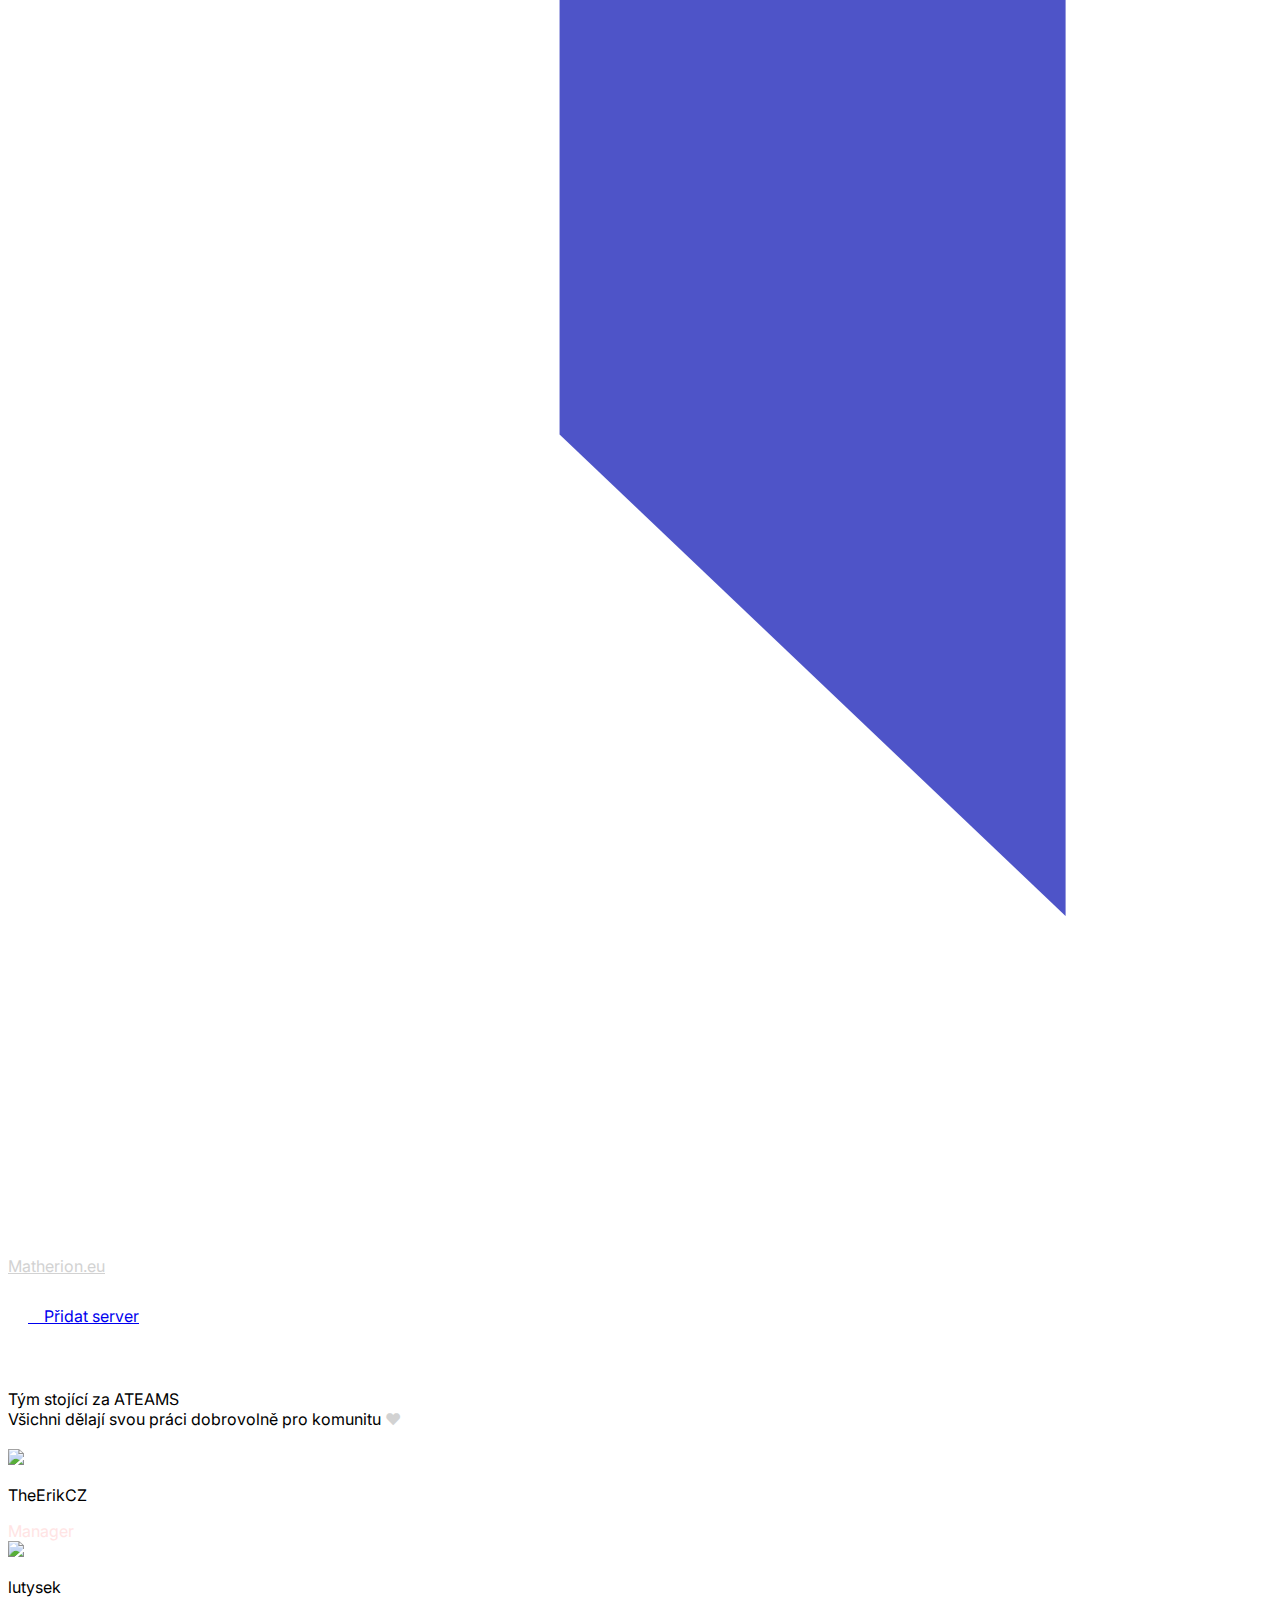
==== commit bc698d50: "Update index.html" ====
--- a/index.html
+++ b/index.html
@@ -89,7 +89,7 @@
       </div>
     <div class="text-left d-xl-flex justify-content-center align-items-center justify-content-xl-center align-items-xl-center ateams-header" style="background: linear-gradient(#05111500, #040e10), url('assets/img/bg.webp') no-repeat top center / cover; position: relative; z-index:1;">
         <div class="row justify-content-center align-items-center align-content-center header-center-content">
-            <div class="col-md-6" style="max-width: 100%; padding-bottom: 50px;"><!--Po Halloweene odstranit padding bottom-->
+            <div class="col-md-6" style="max-width: 100%;">
                 <h1 style="color: rgb(229,231,232);"><b>ATEAMS</b></h1><a style="color: rgb(207,207,207);"><br>Komunikace je základní kámen mezilidských vztahů, které následně utvářejí přátelství. Tohle je přesně ten důvod, proč jsme se rozhodli vytvořit Discord server spojující admin-týmy významných serverů naší Minecraftové scény. Cílem je propojit komunity z různých serverů, vzájemně si pomáhat v některých případech, sdílet své výtvory a zažít mnohdy srandu u hraní různých her.<br><br><br></a>
                 <a href="https://discord.com/invite/9QkwCR2" id="discorder" class="g-btn-light-contants" style="color: white; border-radius: 11px;background-color: var(--main-color);border-width: 3px;border-color: var(--main-color);padding-left: 25px;padding-right: 25px;padding-top: 8px;padding-bottom: 8px;font-size: 15px;margin-right: 54px;margin-top: 30px;margin-bot: 30px;">&nbsp; <i class="fab fa-discord" style="font-size: 17px;padding-top: 1px;padding-bottom: 1px;"></i>&nbsp; Discord</button></a>
                  <a href="#servery" class="g-btn-light main-style">&nbsp; <i class="fa fa-server" style="padding-top: 1px;padding-bottom: 1px;"></i>&nbsp; Servery</a>
@@ -104,7 +104,7 @@
     </div>
     <div class="wrapper">
     <div class="text-center align-items-center">
-        <h1 data-aos="fade-up" data-aos-duration="550" data-aos-once="true" class="heading" id="servery"  style="padding-top: 50px">Minecraft servery</h1><!--Po Halloweene odstranit padding top-->
+        <h1 data-aos="fade-up" data-aos-duration="550" data-aos-once="true" class="heading" id="servery">Minecraft servery</h1>
         <h6 data-aos="fade-up" data-aos-duration="550" data-aos-once="true" class="desc">Členové admin-týmů všech těchto serverů mohou mít na Discord serveru přidělenou roli podle toho, na jakém serveru působí.</h6>
         <!-- SERVERY -->
 		        <div class="hvr-grow d-inline-block"><div class="d-inline-block paddingeruv" data-aos="fade-up" data-aos-duration="700" data-aos-once="true"><a href="https://qplay.cz"><img class="d-flex server-logo rounded-logo" src="./assets/logos/webp/qplay.webp"></a><a href="https://qplay.cz" class="mediar">QPlay.cz</a></div></div>
@@ -120,14 +120,9 @@
             <div class="hvr-grow d-inline-block"><div class="d-inline-block paddingeruv" data-aos="fade-up" data-aos-duration="750" data-aos-once="true"><a href="https://pvpmania.eu"><img class="d-flex server-logo" src="./assets/logos/webp/pvpmania.webp"></a><a href="https://pvpmania.eu/" class="mediar">PvPMania.eu</a></div></div>
             <div class="hvr-grow d-inline-block"><div class="d-inline-block paddingeruv" data-aos="fade-up" data-aos-duration="750" data-aos-once="true"><a href="https://survality.cz"><img class="d-flex server-logo" src="./assets/logos/webp/survality.webp"></a><a href="https://survality.cz/" class="mediar">Survality.cz</a></div></div>
             <div class="hvr-grow d-inline-block"><div class="d-inline-block paddingeruv" data-aos="fade-up" data-aos-duration="700" data-aos-once="true"><a href="http://legendsmc.eu"><img class="d-flex server-logo" src="./assets/logos/webp/legends-world.webp"></a><a href="http://legendsmc.eu/" class="mediar">Legends-World</a></div></div>
-            <div class="hvr-grow d-inline-block"><div class="d-inline-block paddingeruv" data-aos="fade-up" data-aos-duration="700" data-aos-once="true"><a href="https://pvpcraft.cz"><img class="d-flex server-logo" src="./assets/logos/webp/pvpcraft.webp"></a><a href="https://pvpcraft.cz" class="mediar">PvPCraft</a></div></div> 
-	    	<br>
             <div class="hvr-grow d-inline-block"><div class="d-inline-block paddingeruv" data-aos="fade-up" data-aos-duration="750" data-aos-once="true"><a href="https://midnightmc.cz"><img class="d-flex server-logo" src="./assets/logos/webp/midnightmc.webp"></a><a href="https://midnightmc.cz/" class="mediar">Midnightmc</a></div></div>
             <div class="hvr-grow d-inline-block"><div class="d-inline-block paddingeruv" data-aos="fade-up" data-aos-duration="800" data-aos-once="true"><a href="https://slux.cz"><img class="d-flex server-logo" src="./assets/logos/webp/slux.webp"></a><a href="http://slux.cz/" class="mediar">Slux</a></div></div>
             <div class="hvr-grow d-inline-block"><div class="d-inline-block paddingeruv" data-aos="fade-up" data-aos-duration="850" data-aos-once="true"><a href="https://minehub.cz"><img class="d-flex server-logo" src="./assets/logos/webp/minehub.webp"></a><a href="https://minehub.cz/" class="mediar">MineHub.cz</a></div></div>
-	     	<br>
-	    <div class="hvr-grow d-inline-block"><div class="d-inline-block paddingeruv" data-aos="fade-up" data-aos-duration="800" data-aos-once="true"><a href="https://buildmania.cz"><img class="d-flex server-logo" src="./assets/logos/webp/buildmania.webp"></a><a href="https://www.buildmania.cz/" class="mediar">Buildmania Network</a></div></div>
-	     	<br>
 	    <div class="hvr-grow d-inline-block"><div class="d-inline-block paddingeruv" data-aos="fade-up" data-aos-duration="850" data-aos-once="true"><a href="https://matherion.eu/"><img class="d-flex server-logo" src="./assets/logos/webp/matherion.webp"></a><a href="https://matherion.eu/" class="mediar">Matherion.eu</a></div></div>
       <!-- SERVERY -->
       <div style="margin-top: 30px;">
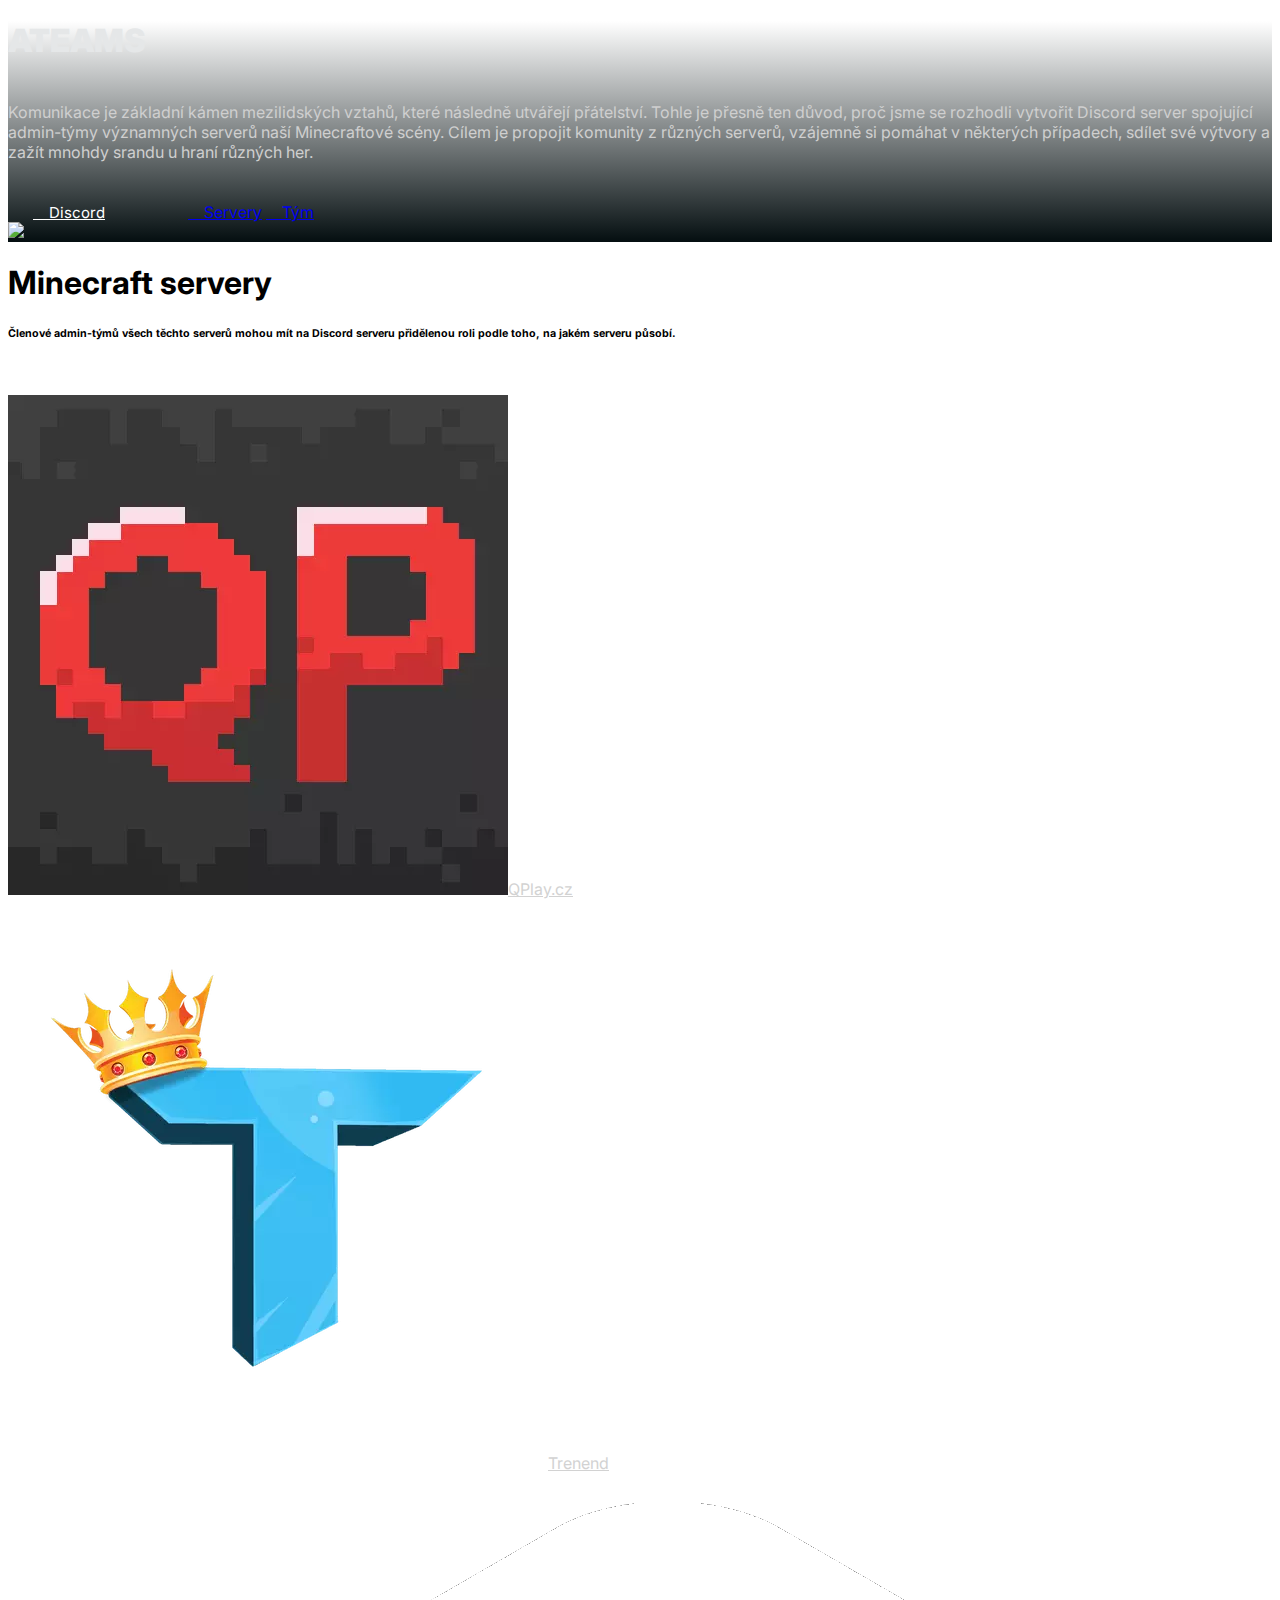
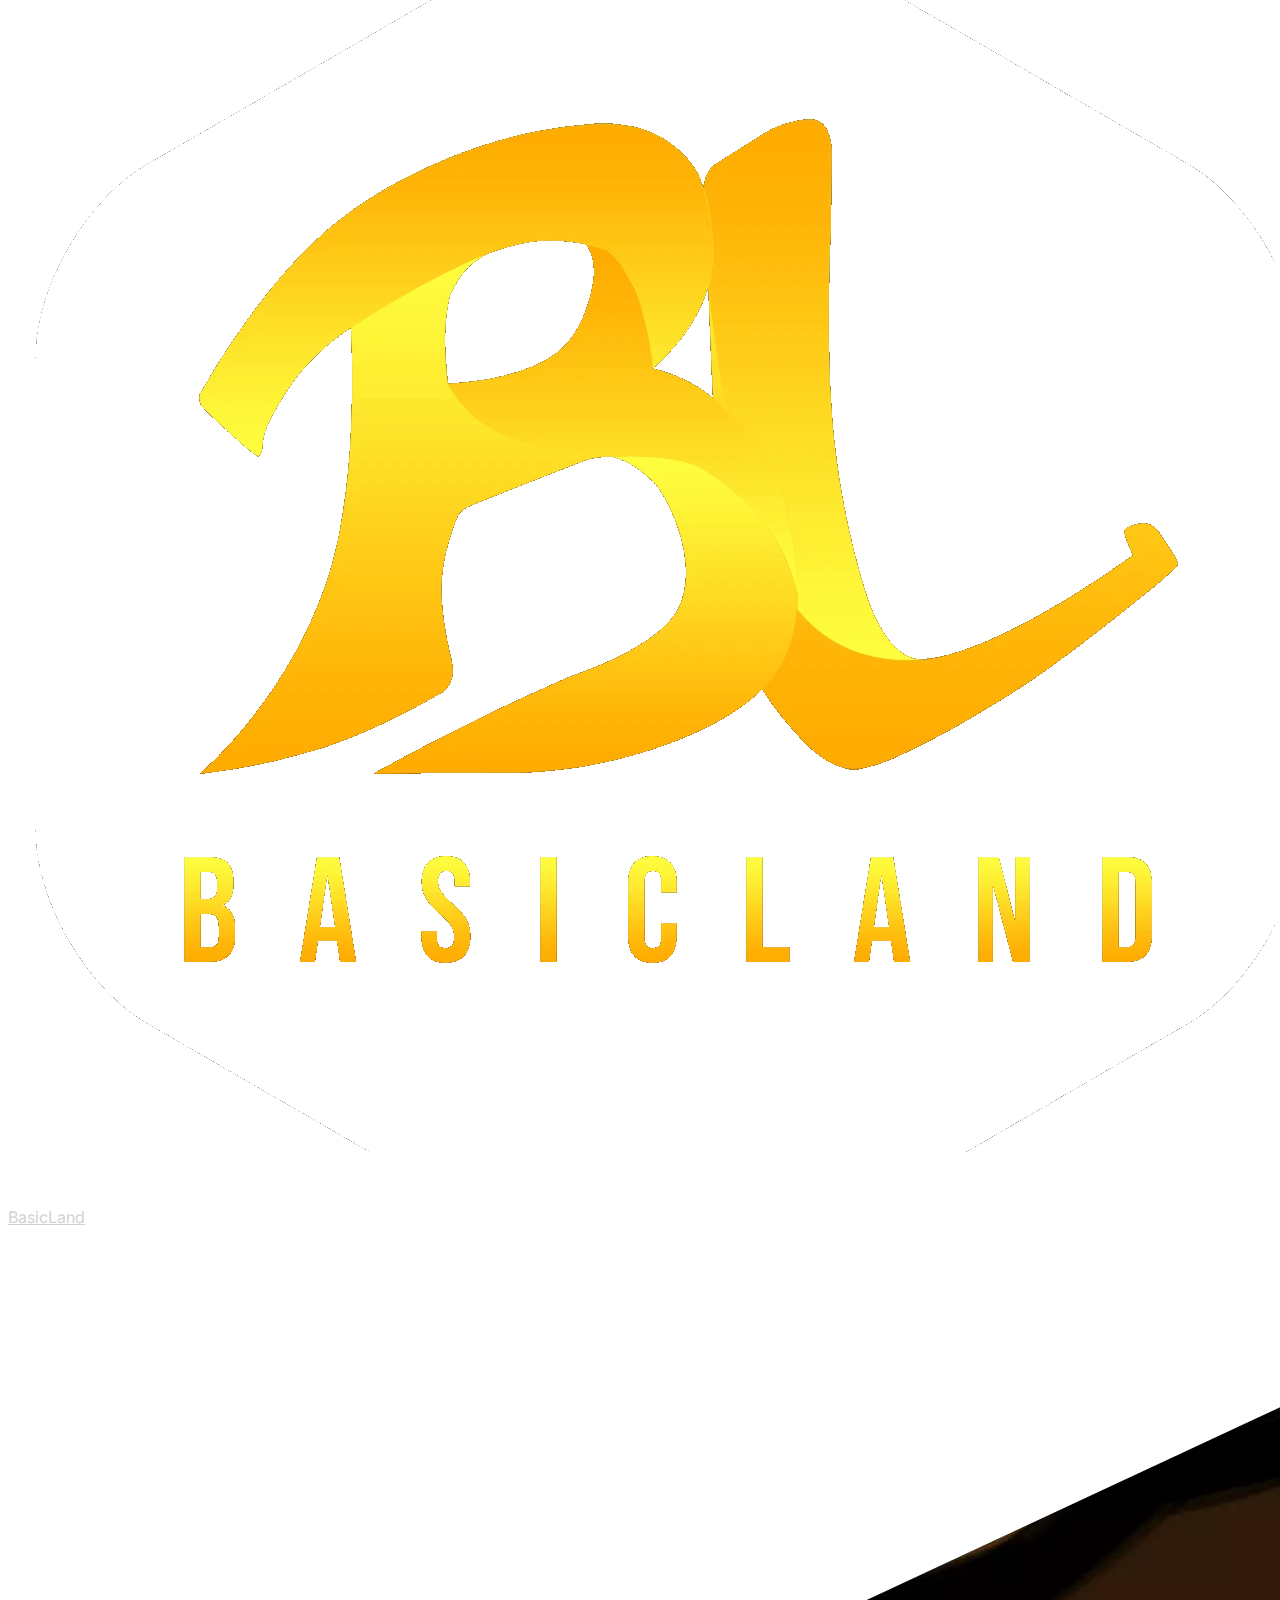
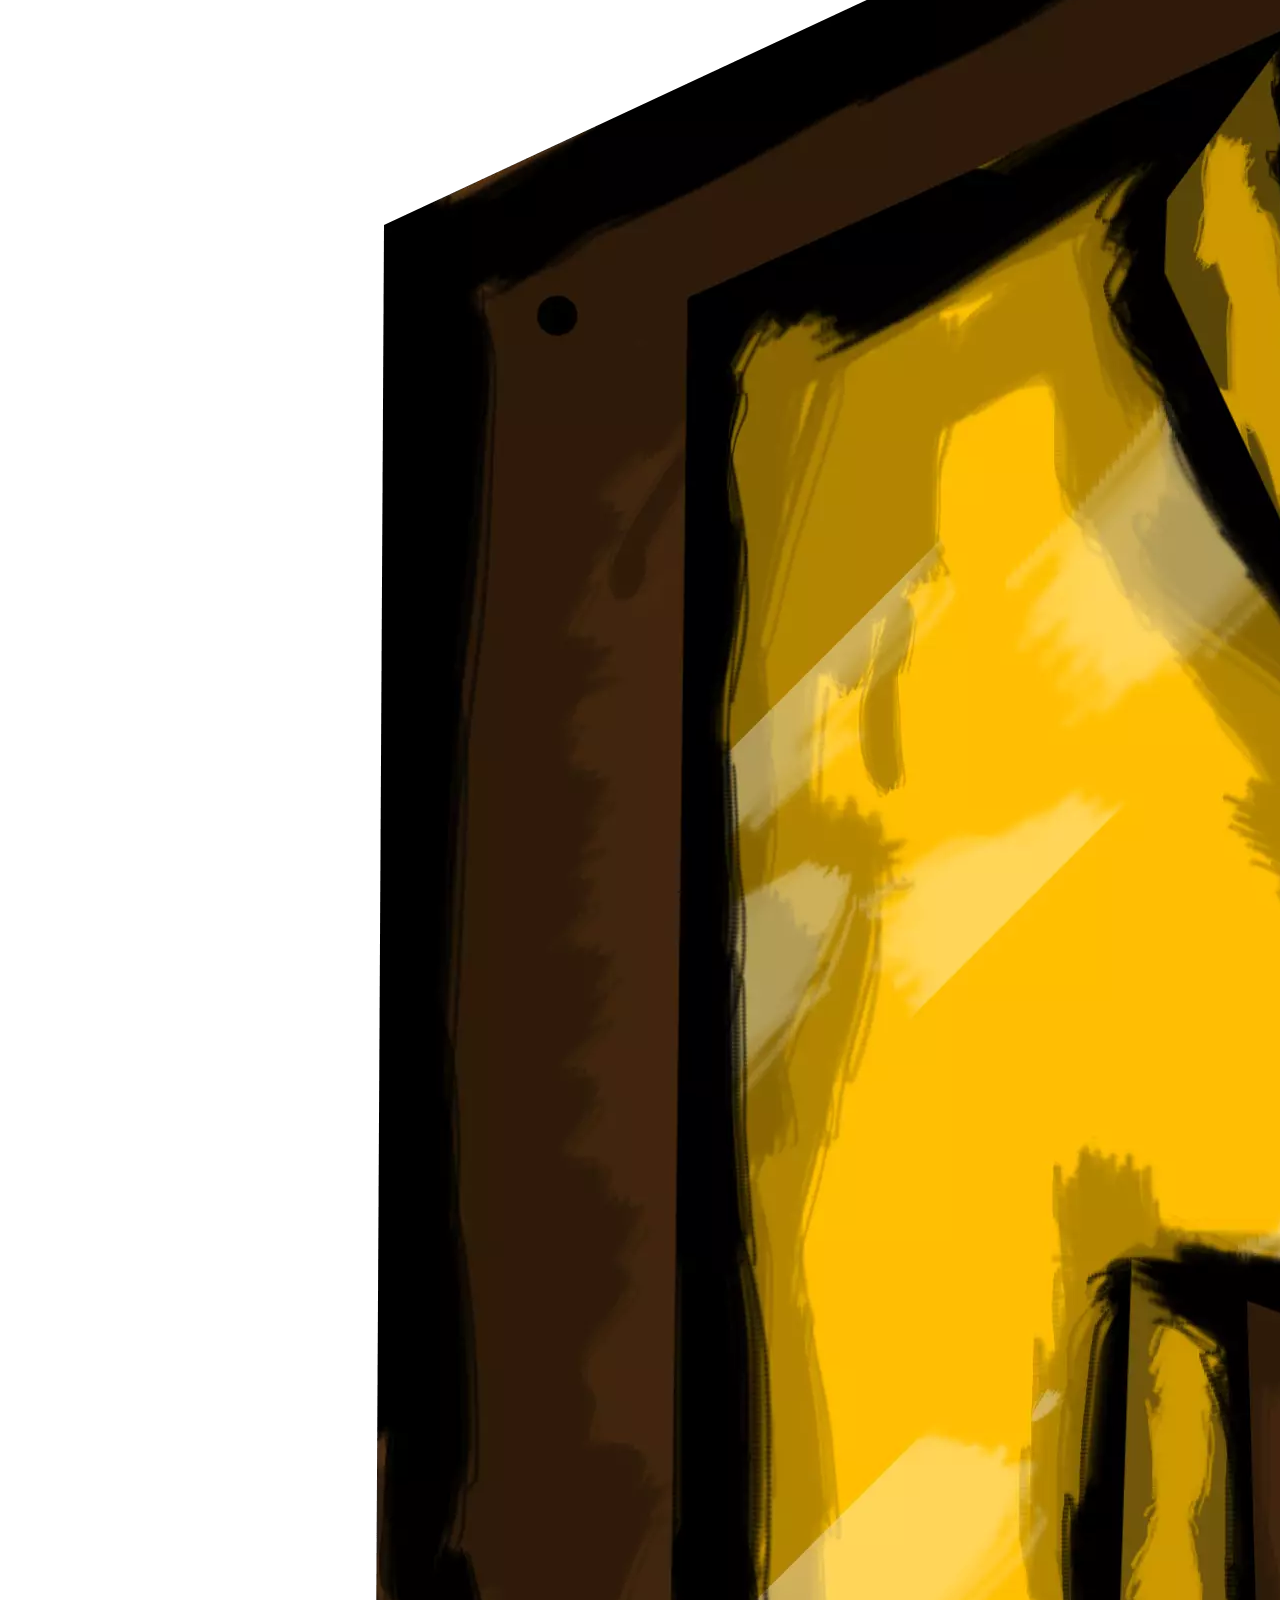
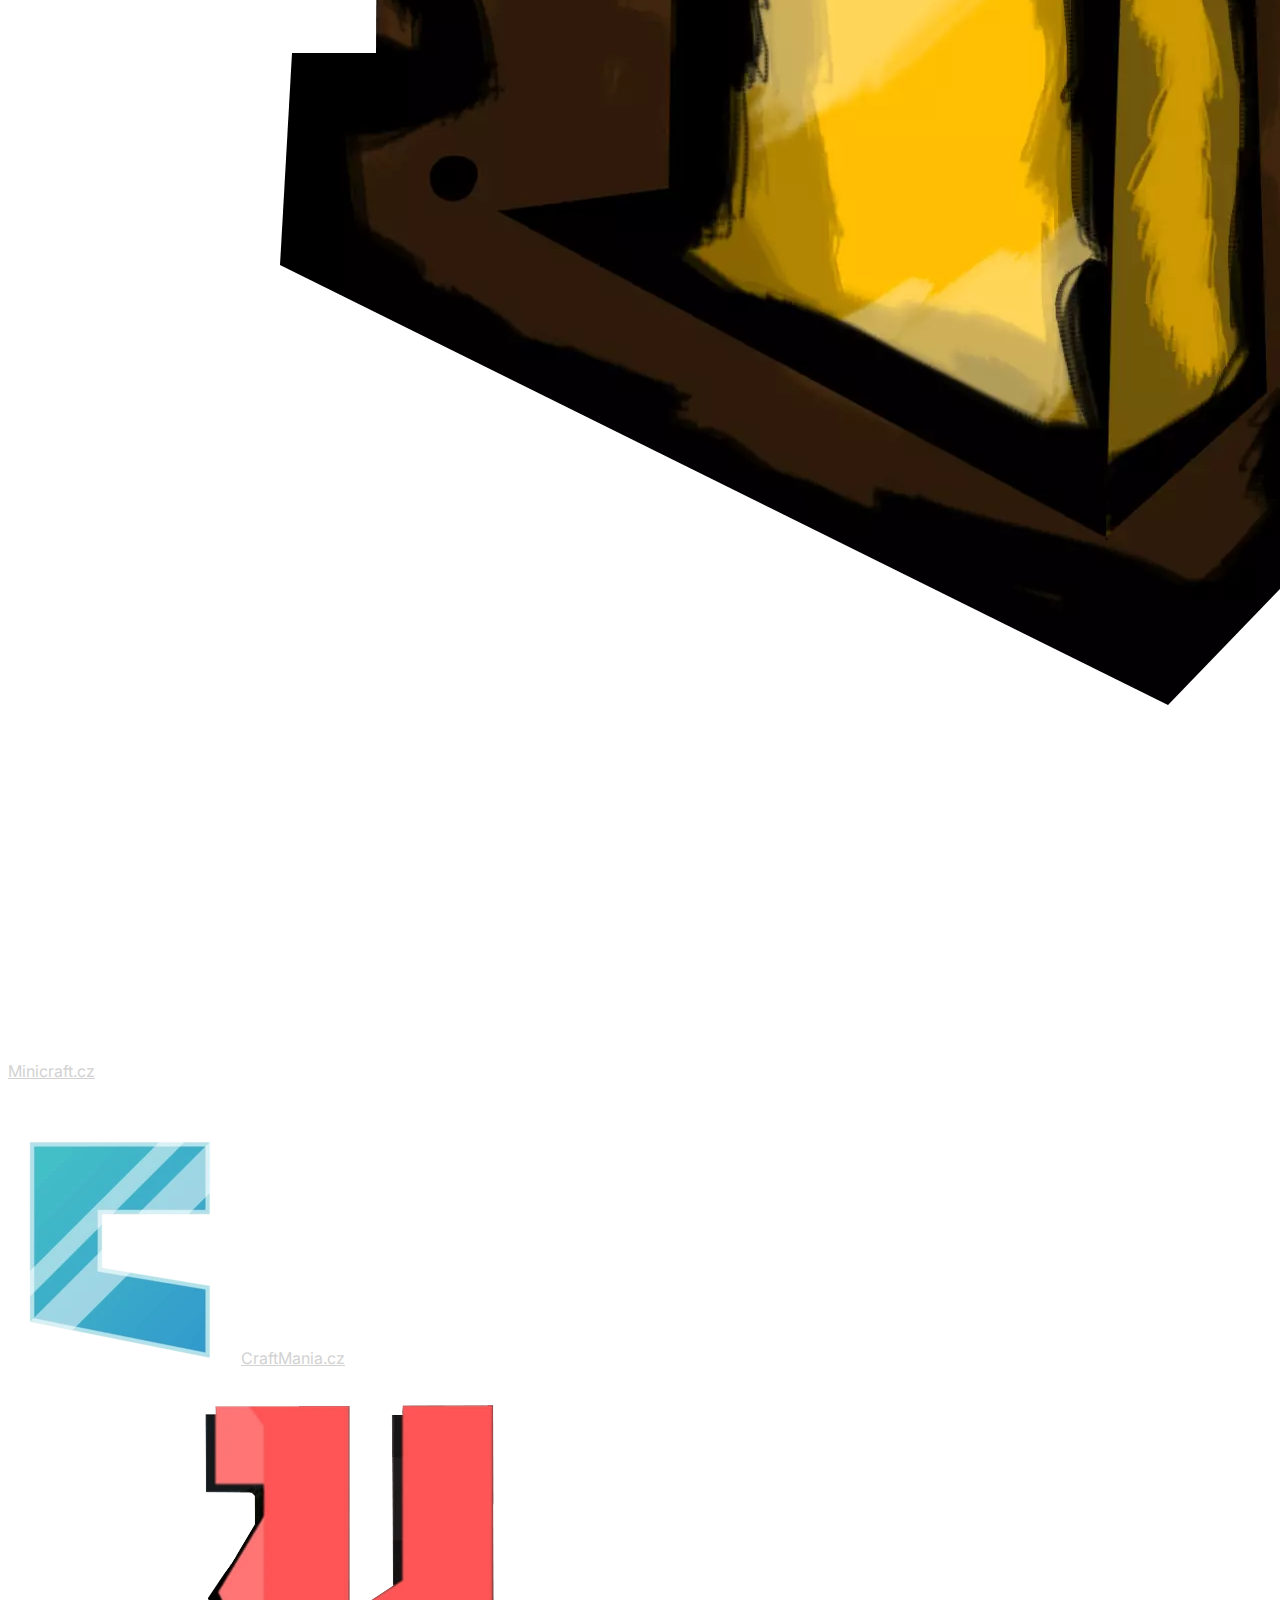
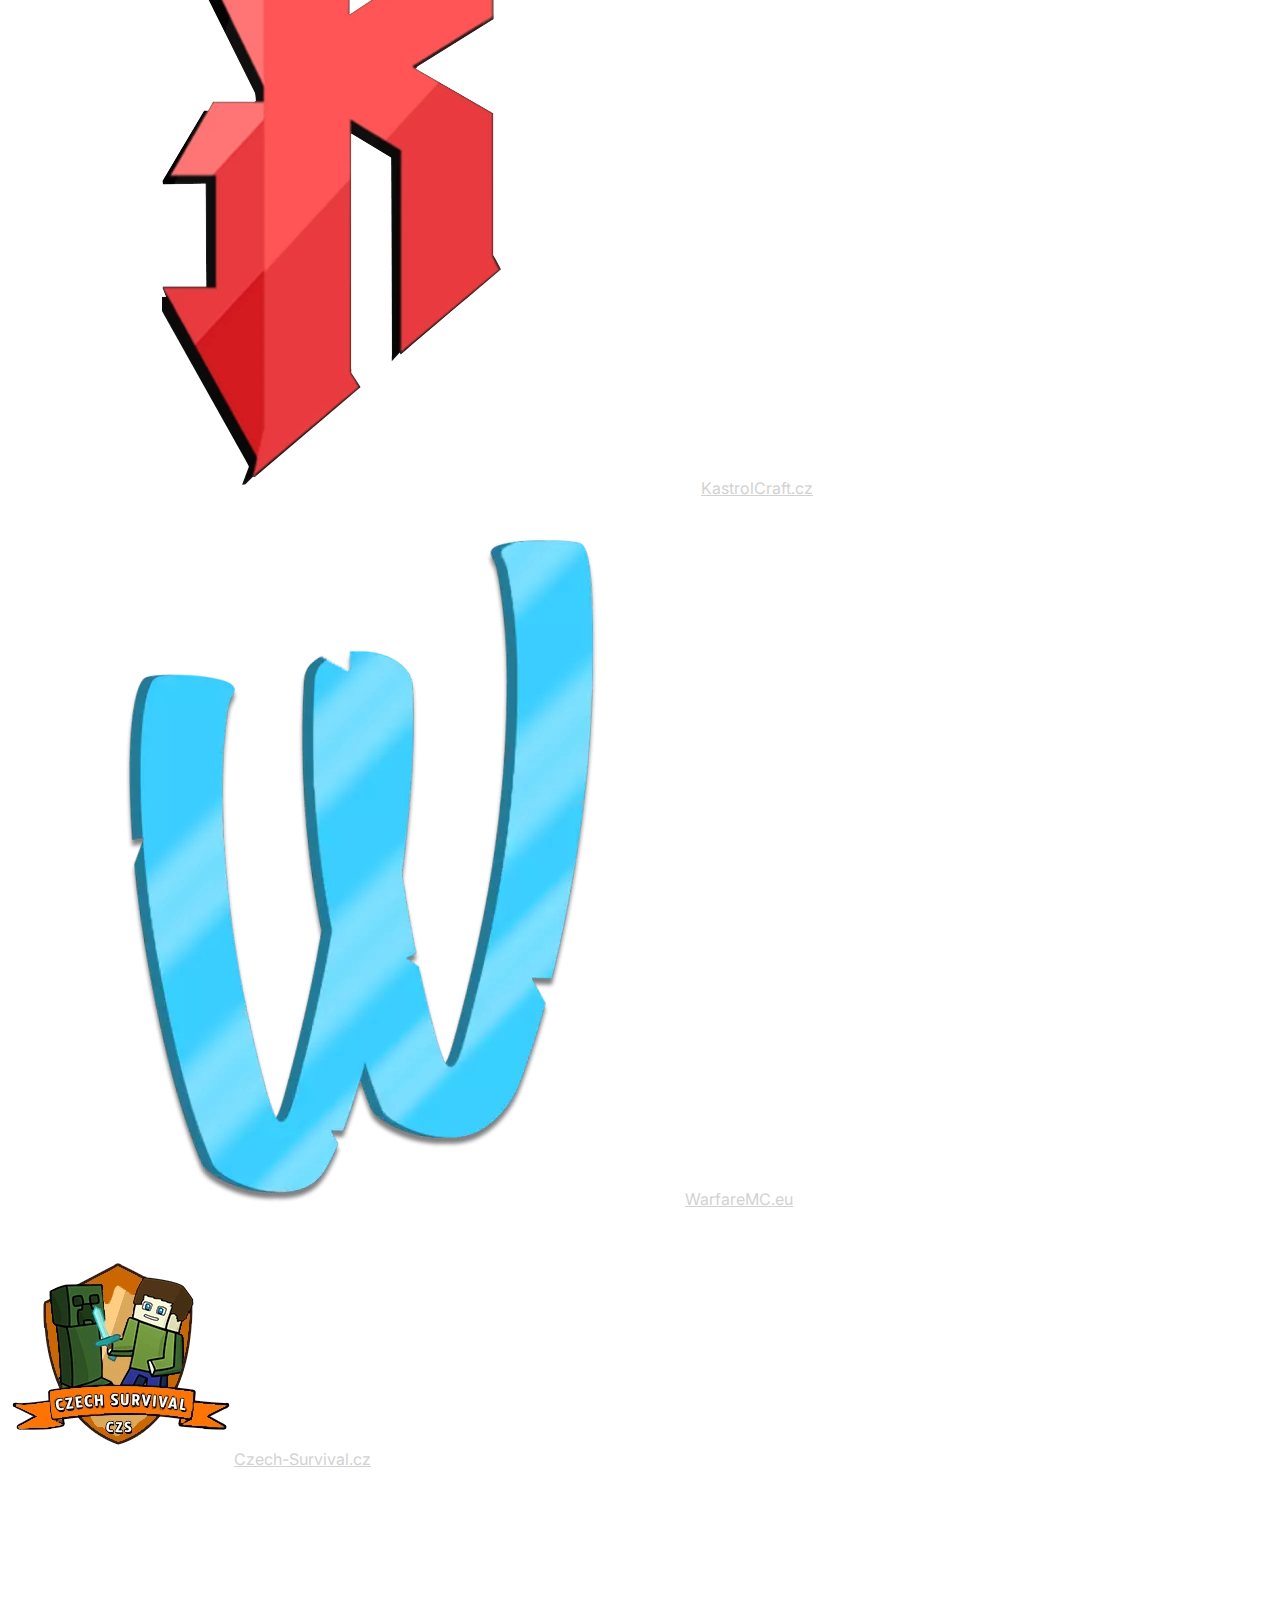
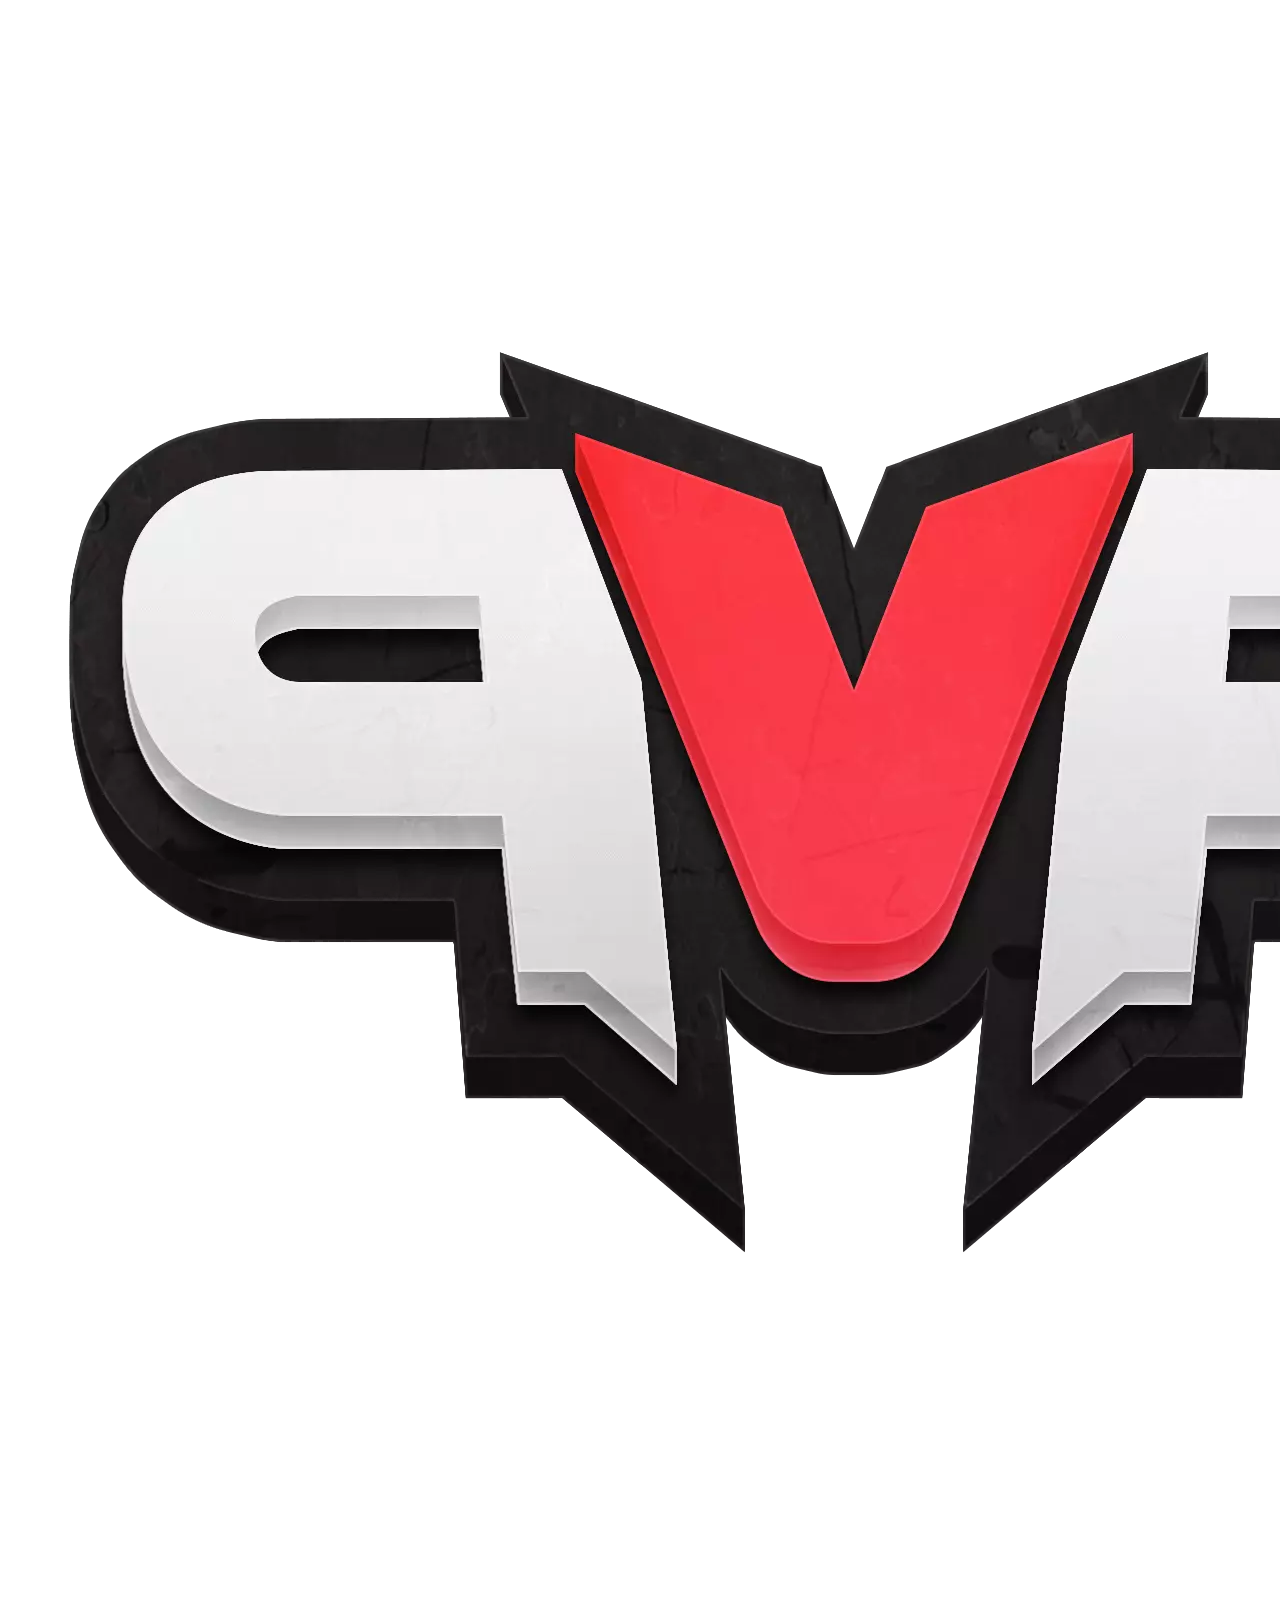
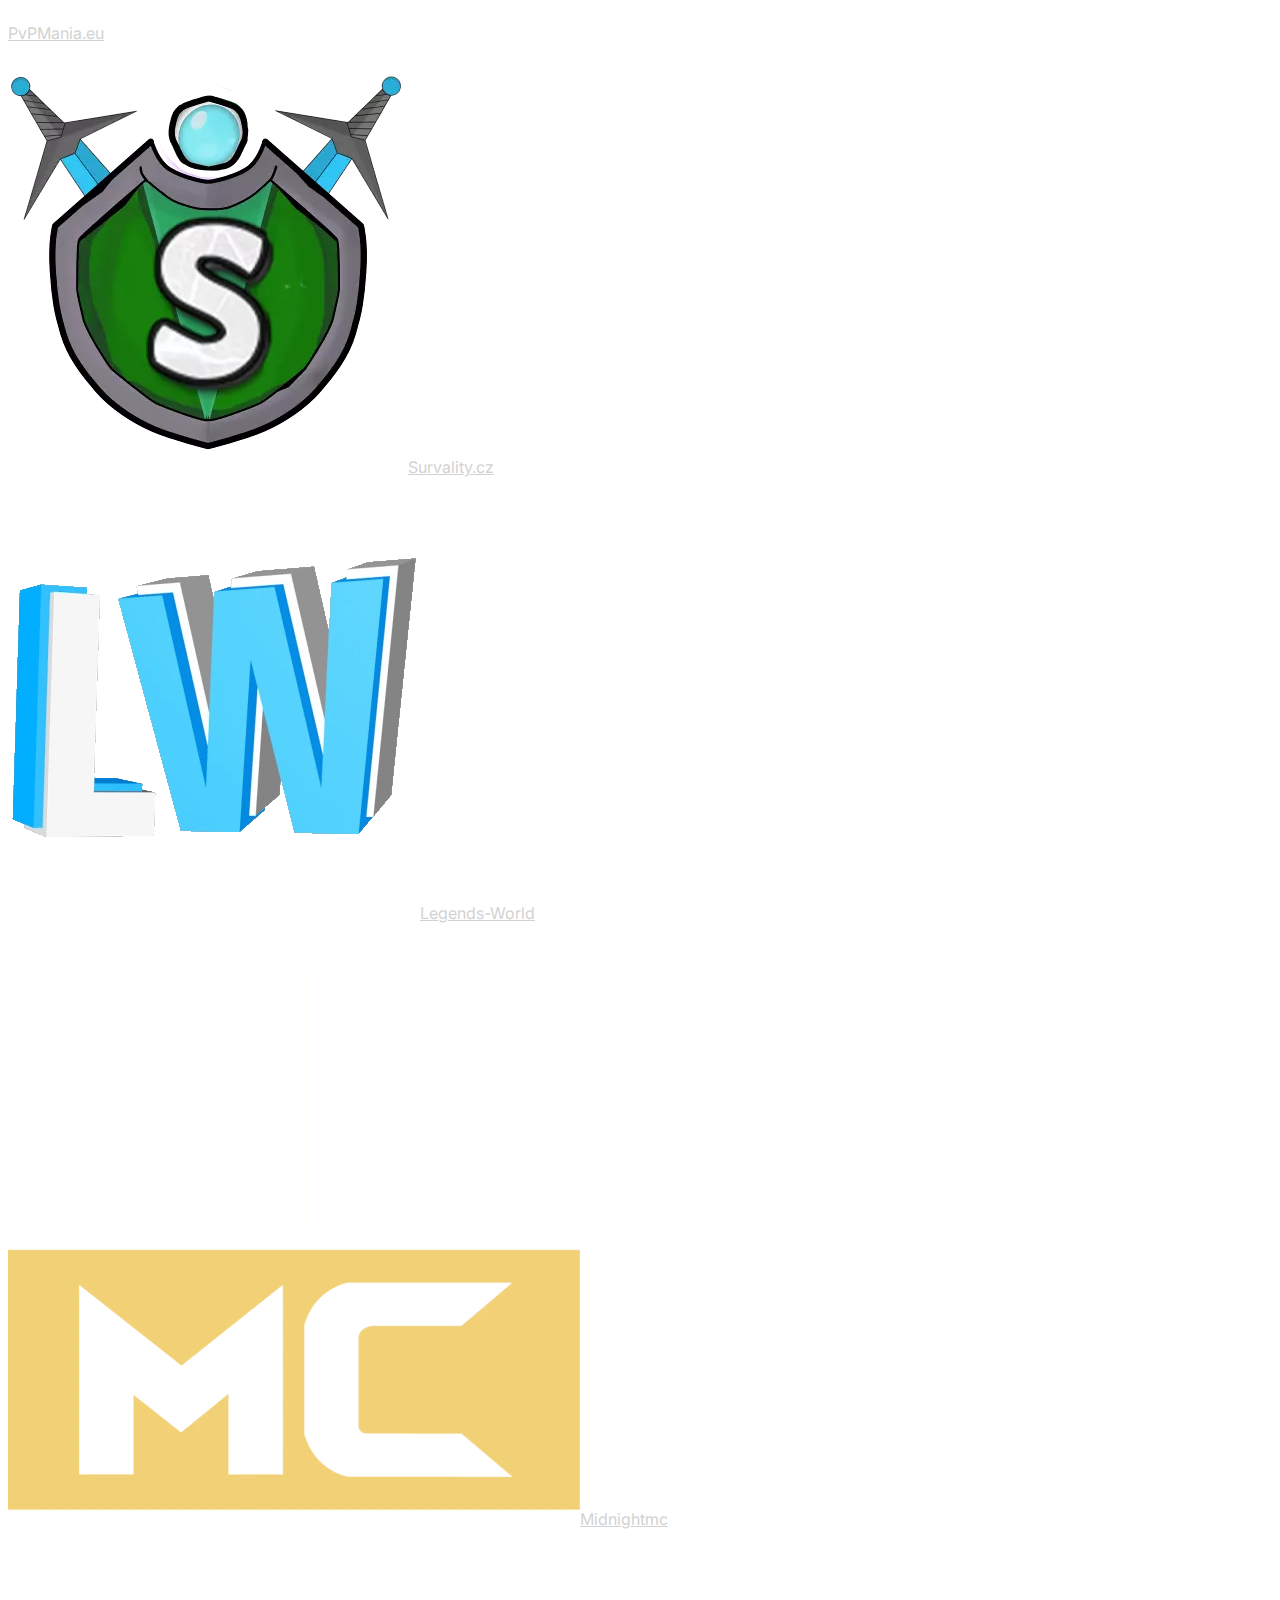
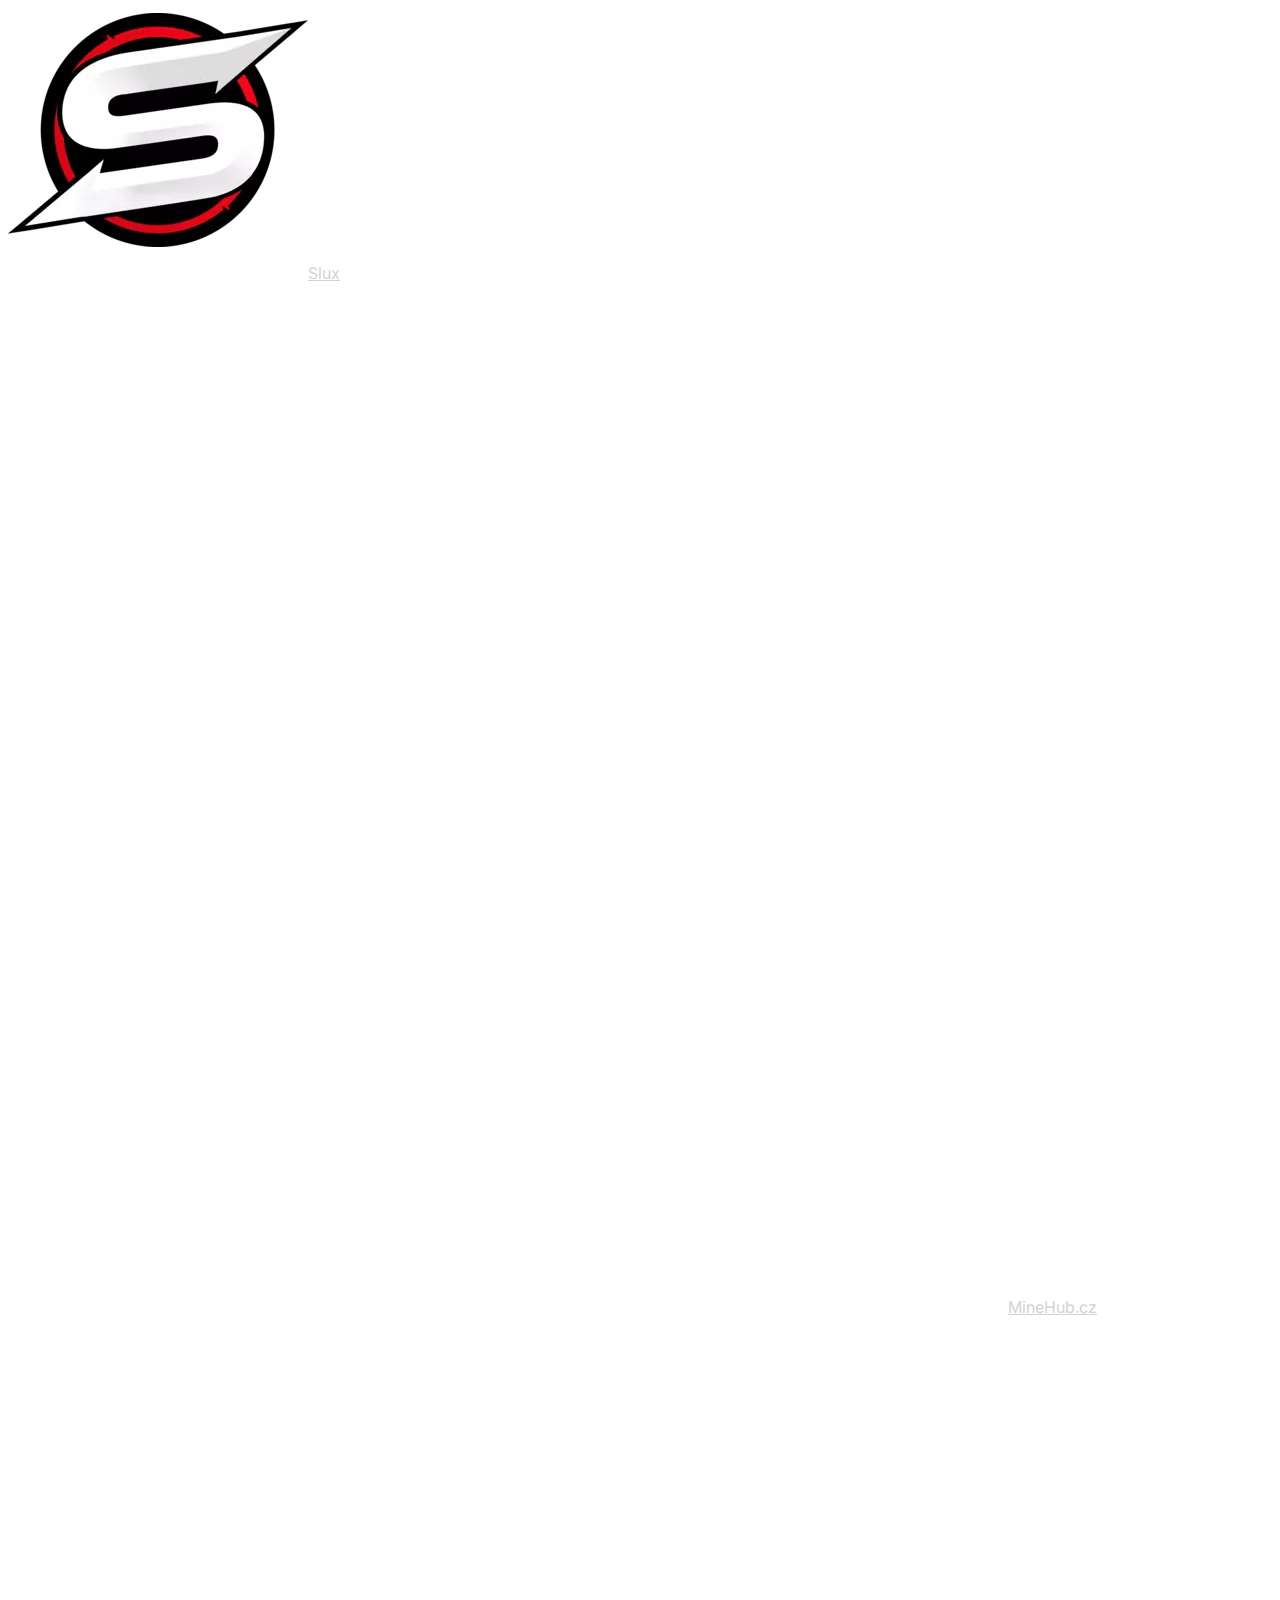
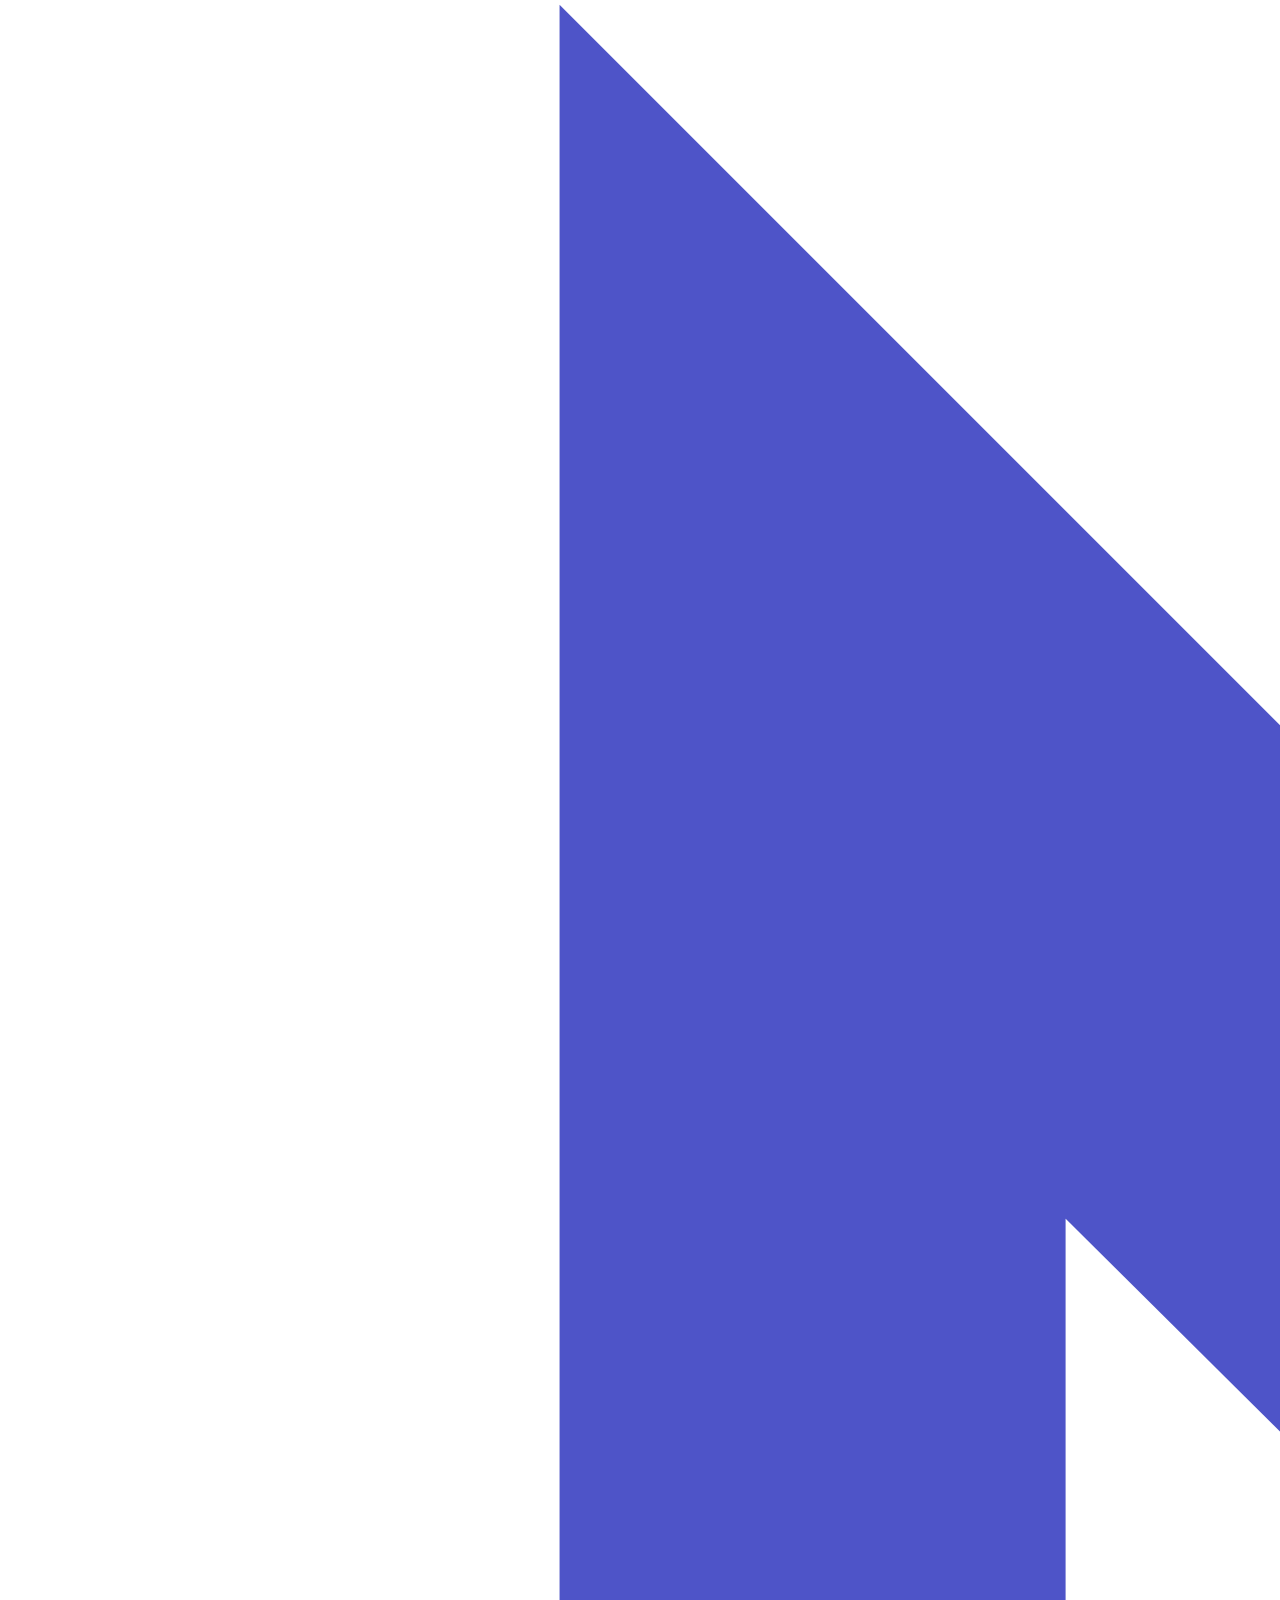
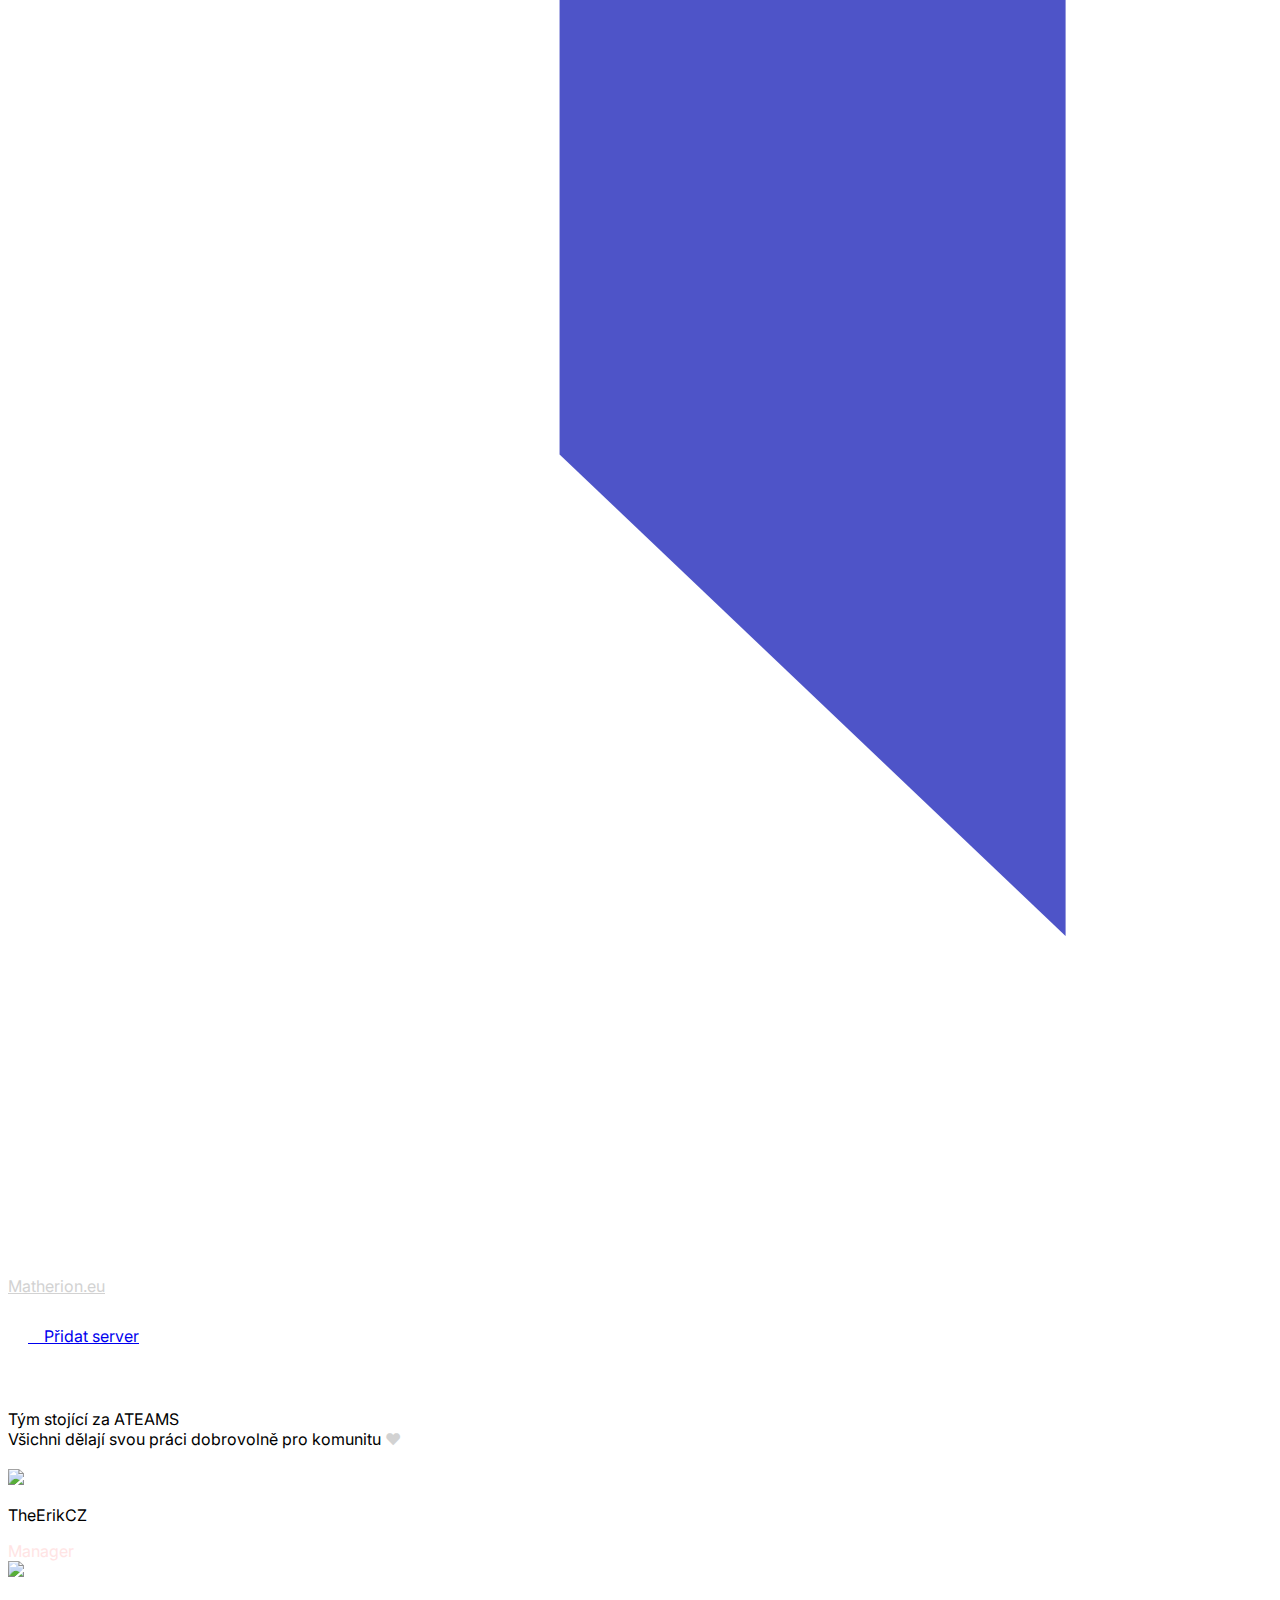
==== commit c539c46a: "Update index.html" ====
--- a/index.html
+++ b/index.html
@@ -121,7 +121,8 @@
             <div class="hvr-grow d-inline-block"><div class="d-inline-block paddingeruv" data-aos="fade-up" data-aos-duration="750" data-aos-once="true"><a href="https://survality.cz"><img class="d-flex server-logo" src="./assets/logos/webp/survality.webp"></a><a href="https://survality.cz/" class="mediar">Survality.cz</a></div></div>
             <div class="hvr-grow d-inline-block"><div class="d-inline-block paddingeruv" data-aos="fade-up" data-aos-duration="700" data-aos-once="true"><a href="http://legendsmc.eu"><img class="d-flex server-logo" src="./assets/logos/webp/legends-world.webp"></a><a href="http://legendsmc.eu/" class="mediar">Legends-World</a></div></div>
             <div class="hvr-grow d-inline-block"><div class="d-inline-block paddingeruv" data-aos="fade-up" data-aos-duration="750" data-aos-once="true"><a href="https://midnightmc.cz"><img class="d-flex server-logo" src="./assets/logos/webp/midnightmc.webp"></a><a href="https://midnightmc.cz/" class="mediar">Midnightmc</a></div></div>
-            <div class="hvr-grow d-inline-block"><div class="d-inline-block paddingeruv" data-aos="fade-up" data-aos-duration="800" data-aos-once="true"><a href="https://slux.cz"><img class="d-flex server-logo" src="./assets/logos/webp/slux.webp"></a><a href="http://slux.cz/" class="mediar">Slux</a></div></div>
+            	<br>
+	    <div class="hvr-grow d-inline-block"><div class="d-inline-block paddingeruv" data-aos="fade-up" data-aos-duration="800" data-aos-once="true"><a href="https://slux.cz"><img class="d-flex server-logo" src="./assets/logos/webp/slux.webp"></a><a href="http://slux.cz/" class="mediar">Slux</a></div></div>
             <div class="hvr-grow d-inline-block"><div class="d-inline-block paddingeruv" data-aos="fade-up" data-aos-duration="850" data-aos-once="true"><a href="https://minehub.cz"><img class="d-flex server-logo" src="./assets/logos/webp/minehub.webp"></a><a href="https://minehub.cz/" class="mediar">MineHub.cz</a></div></div>
 	    <div class="hvr-grow d-inline-block"><div class="d-inline-block paddingeruv" data-aos="fade-up" data-aos-duration="850" data-aos-once="true"><a href="https://matherion.eu/"><img class="d-flex server-logo" src="./assets/logos/webp/matherion.webp"></a><a href="https://matherion.eu/" class="mediar">Matherion.eu</a></div></div>
       <!-- SERVERY -->
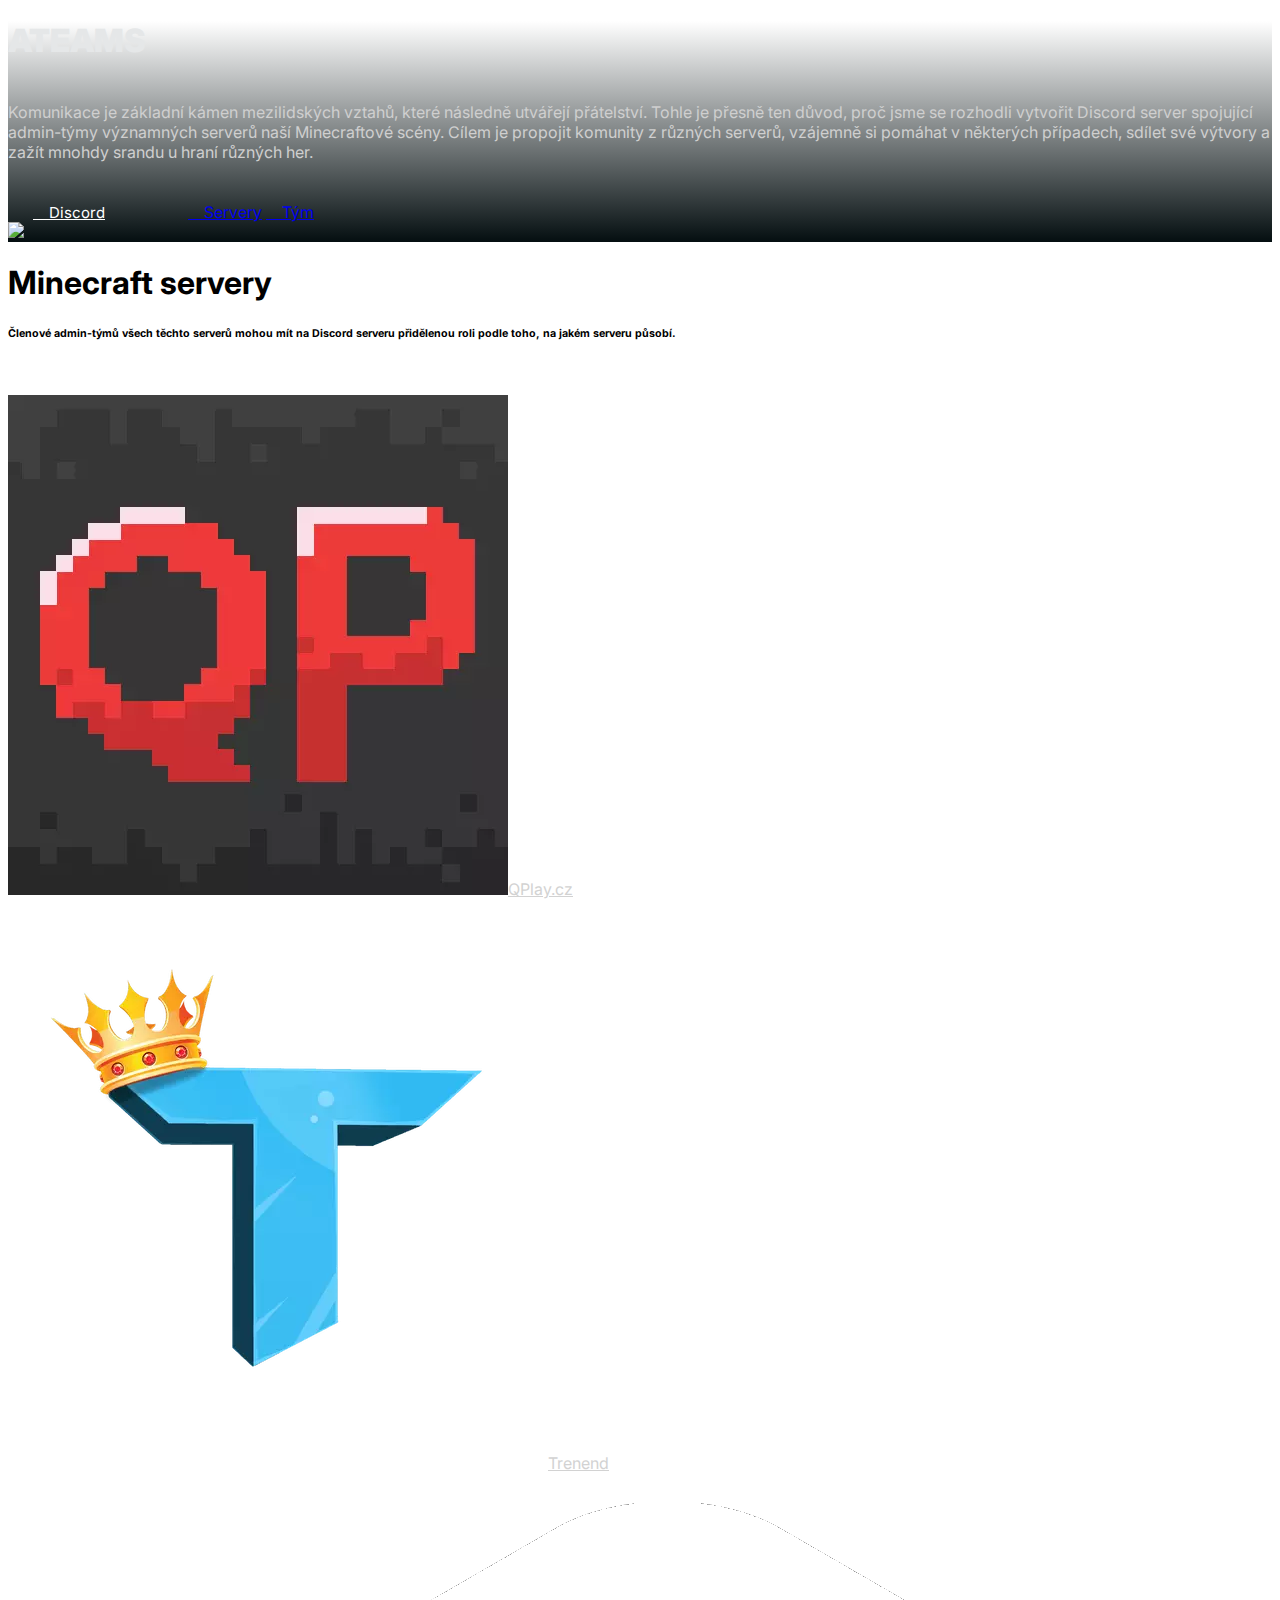
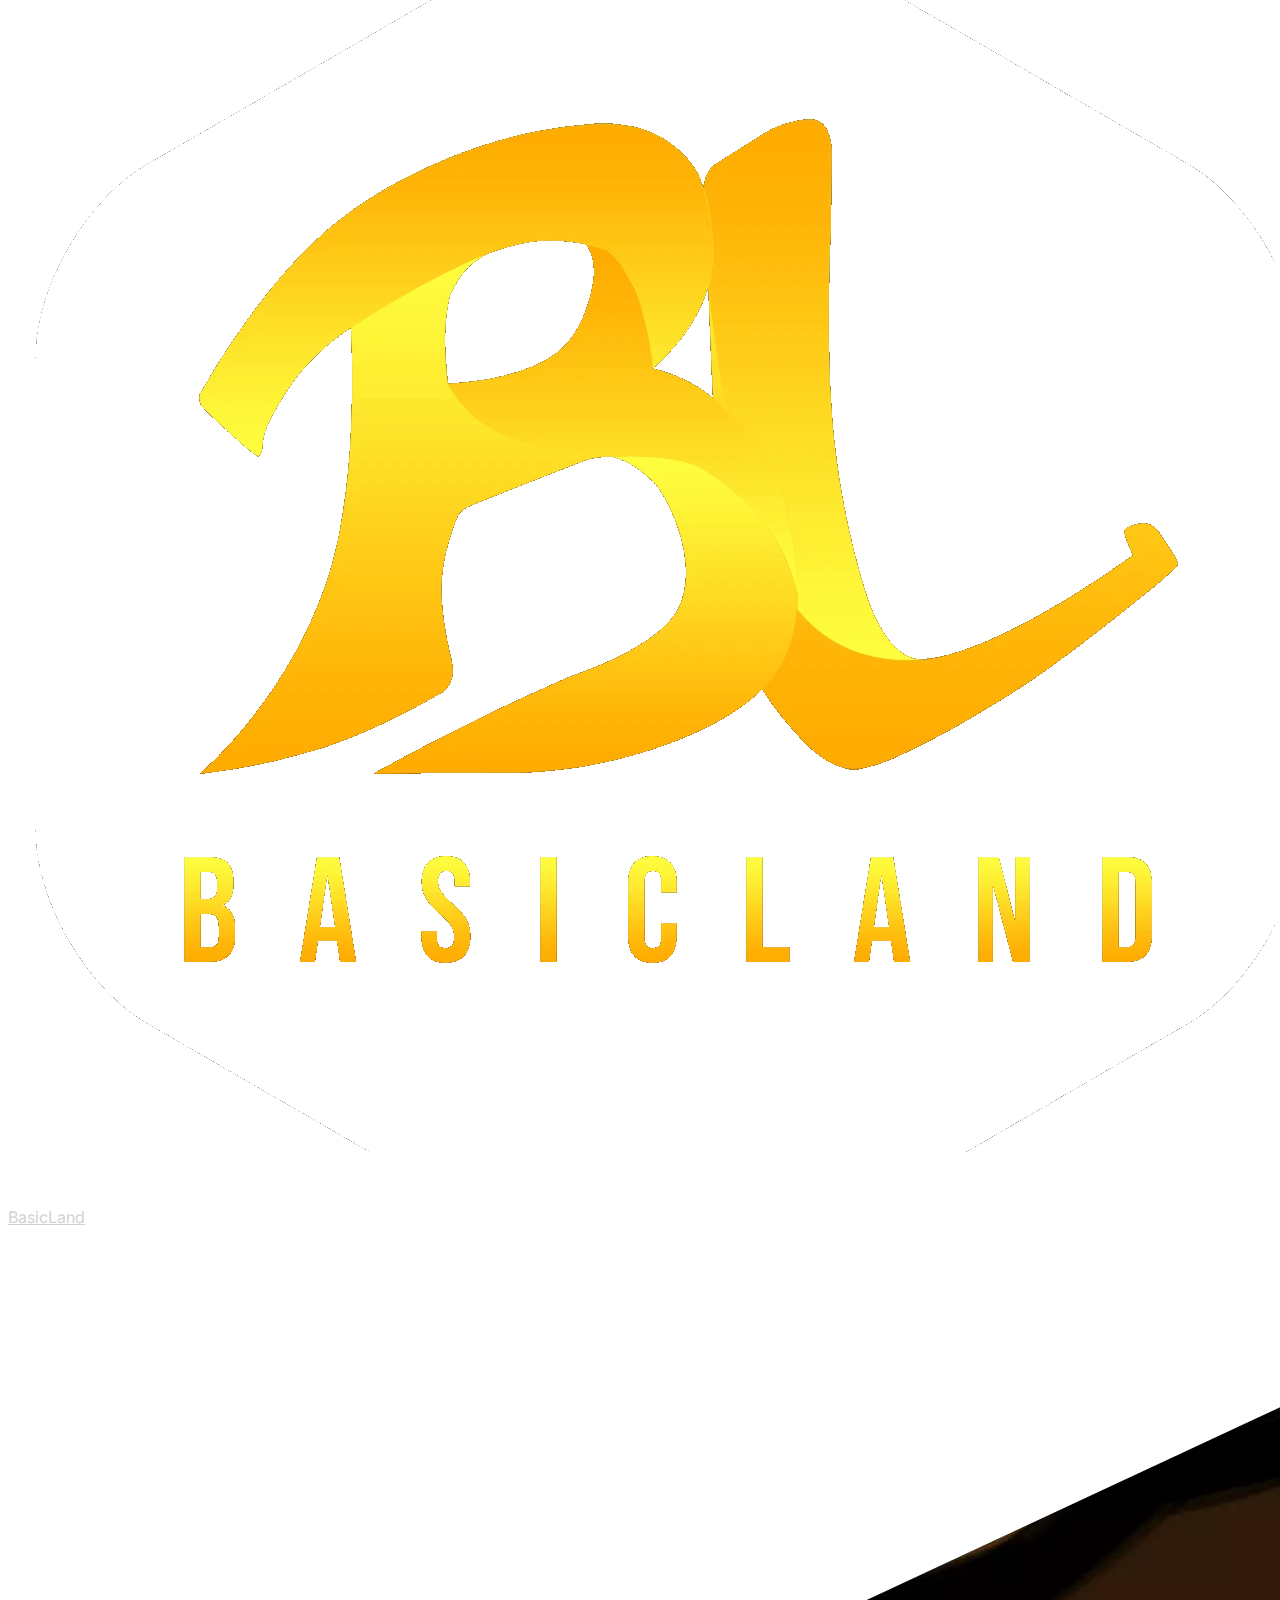
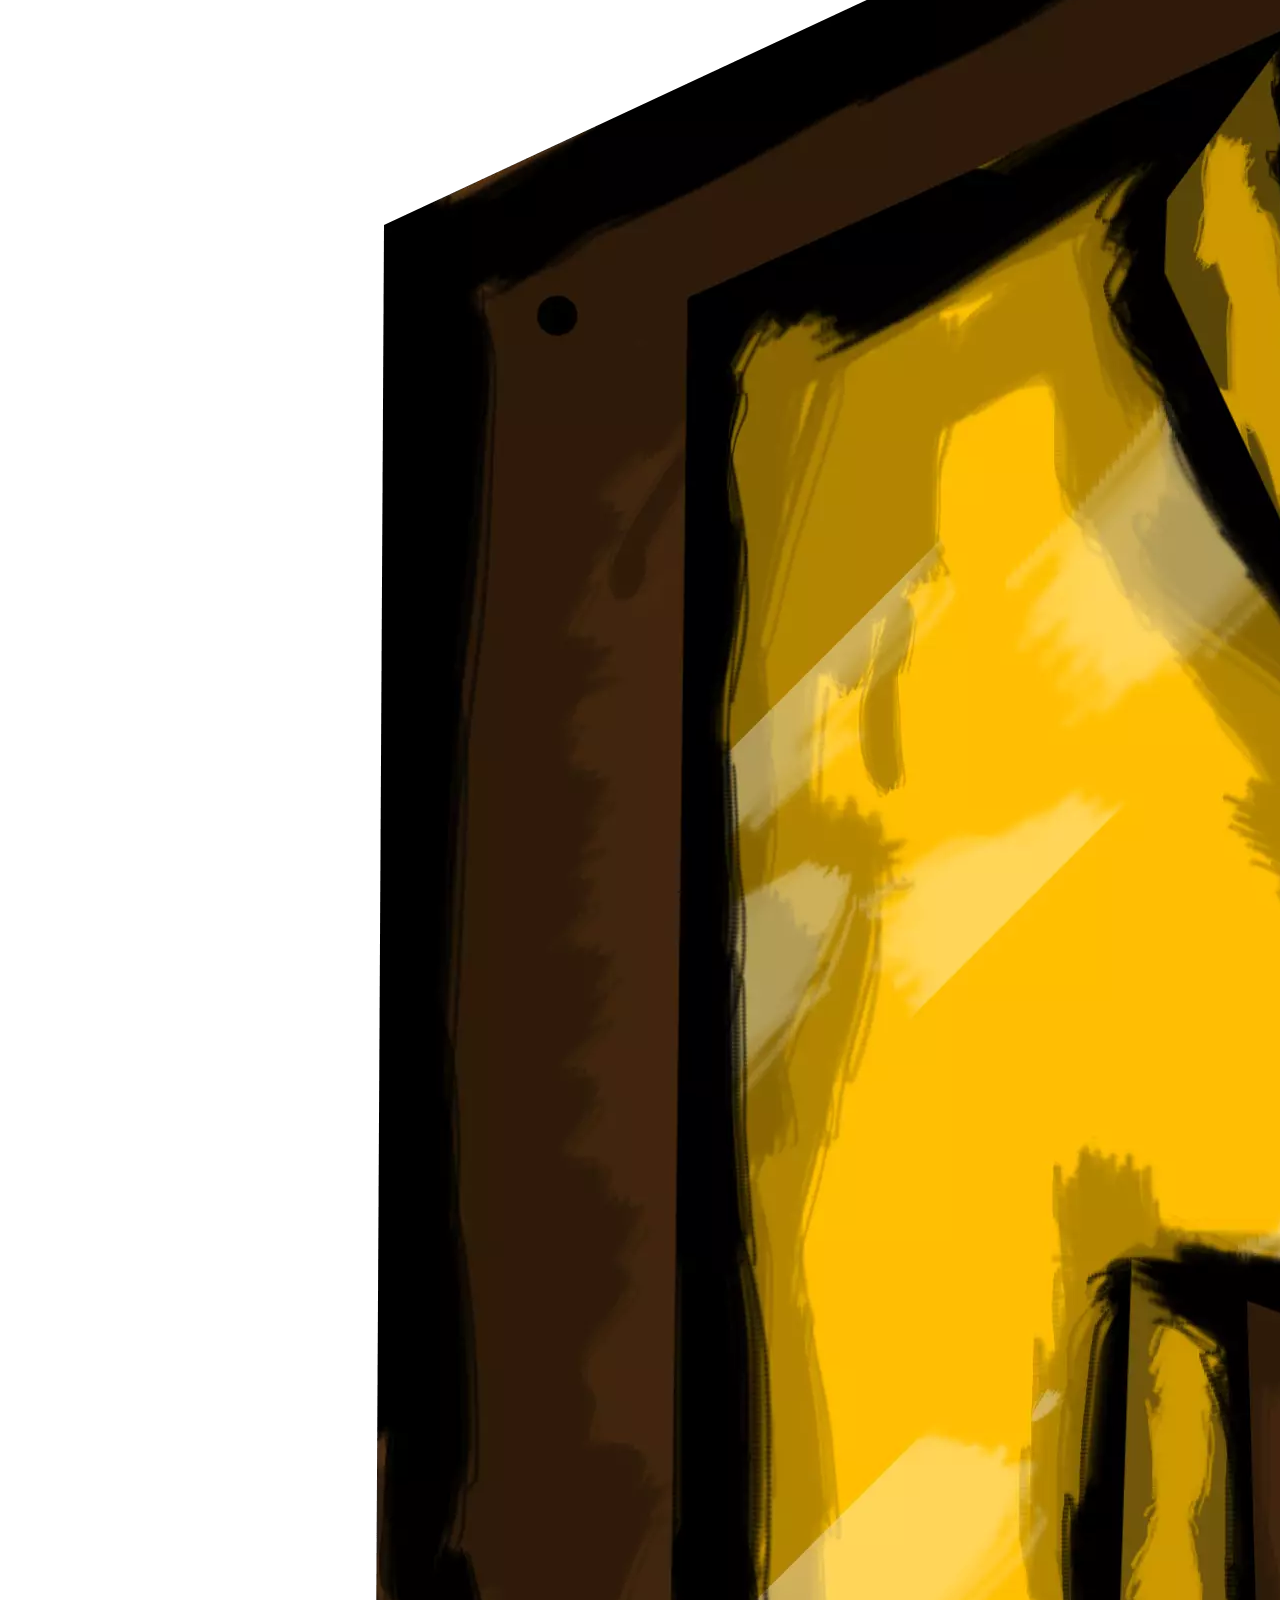
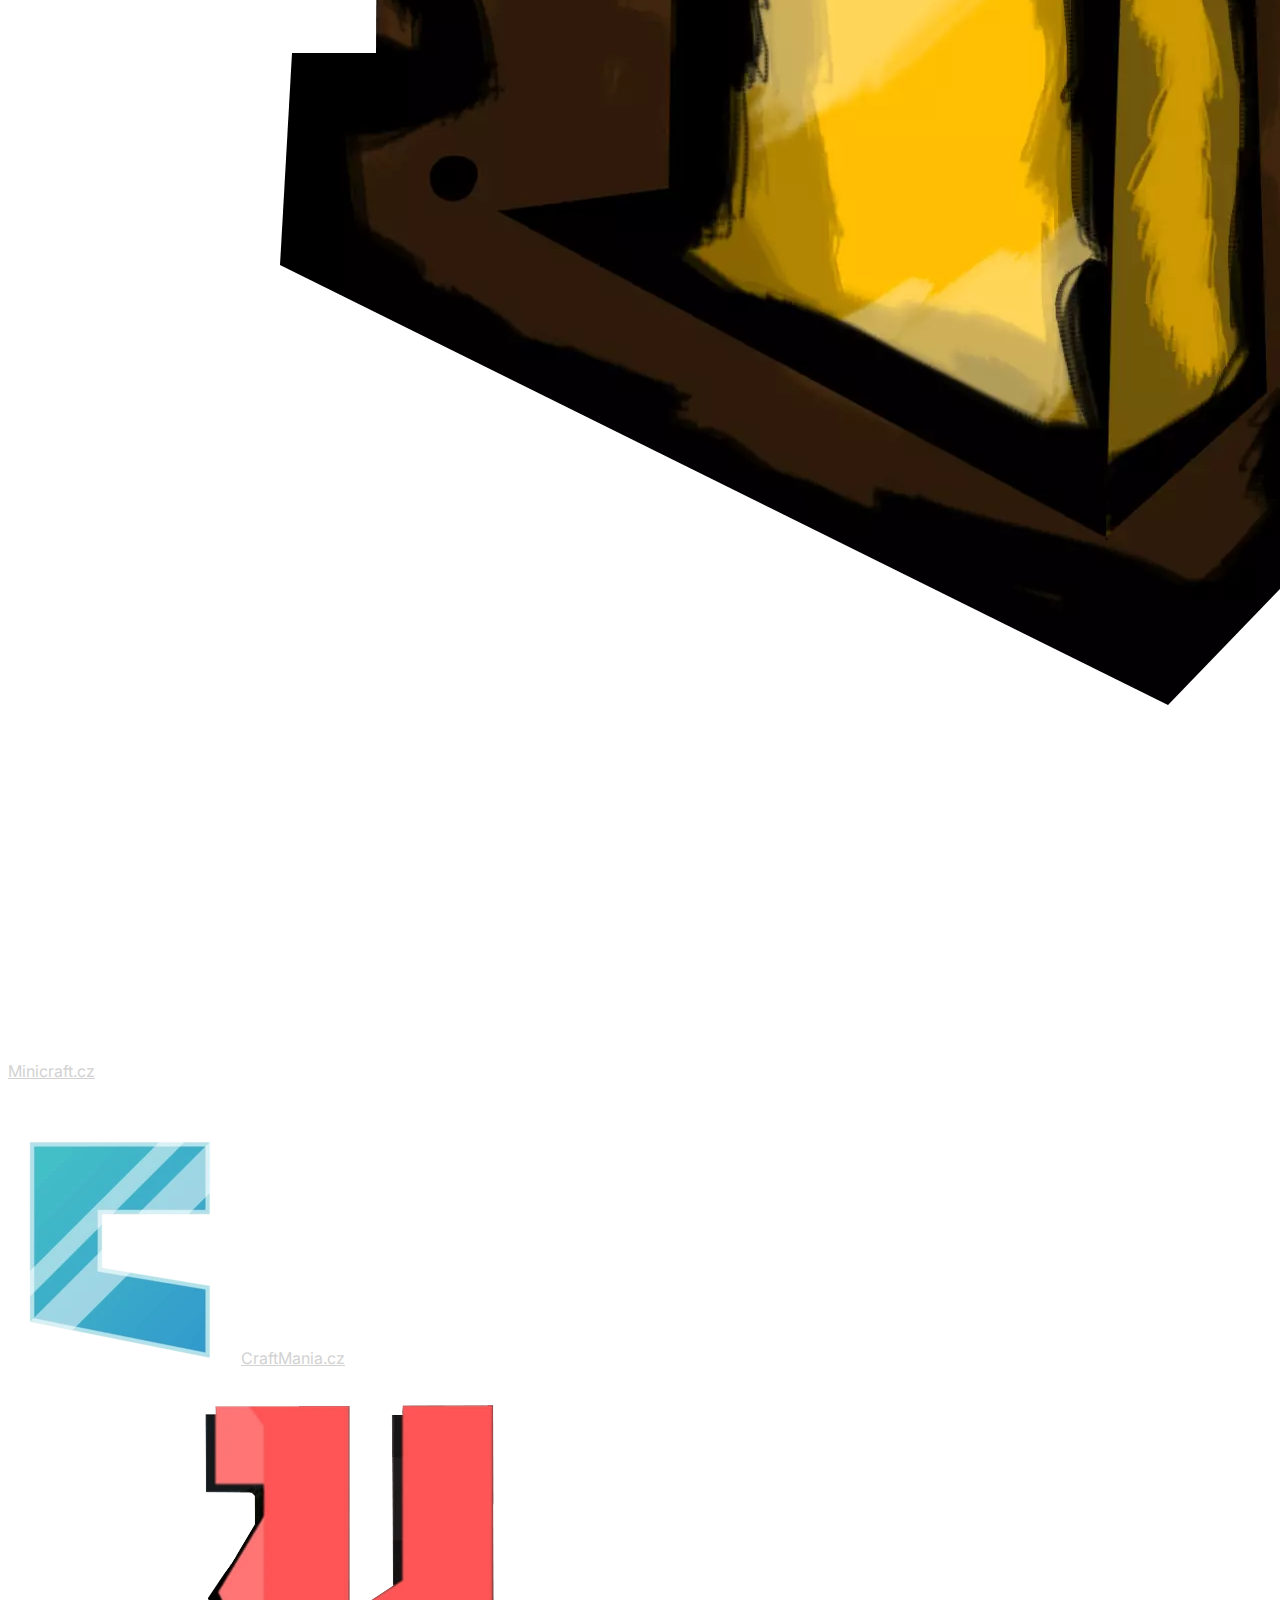
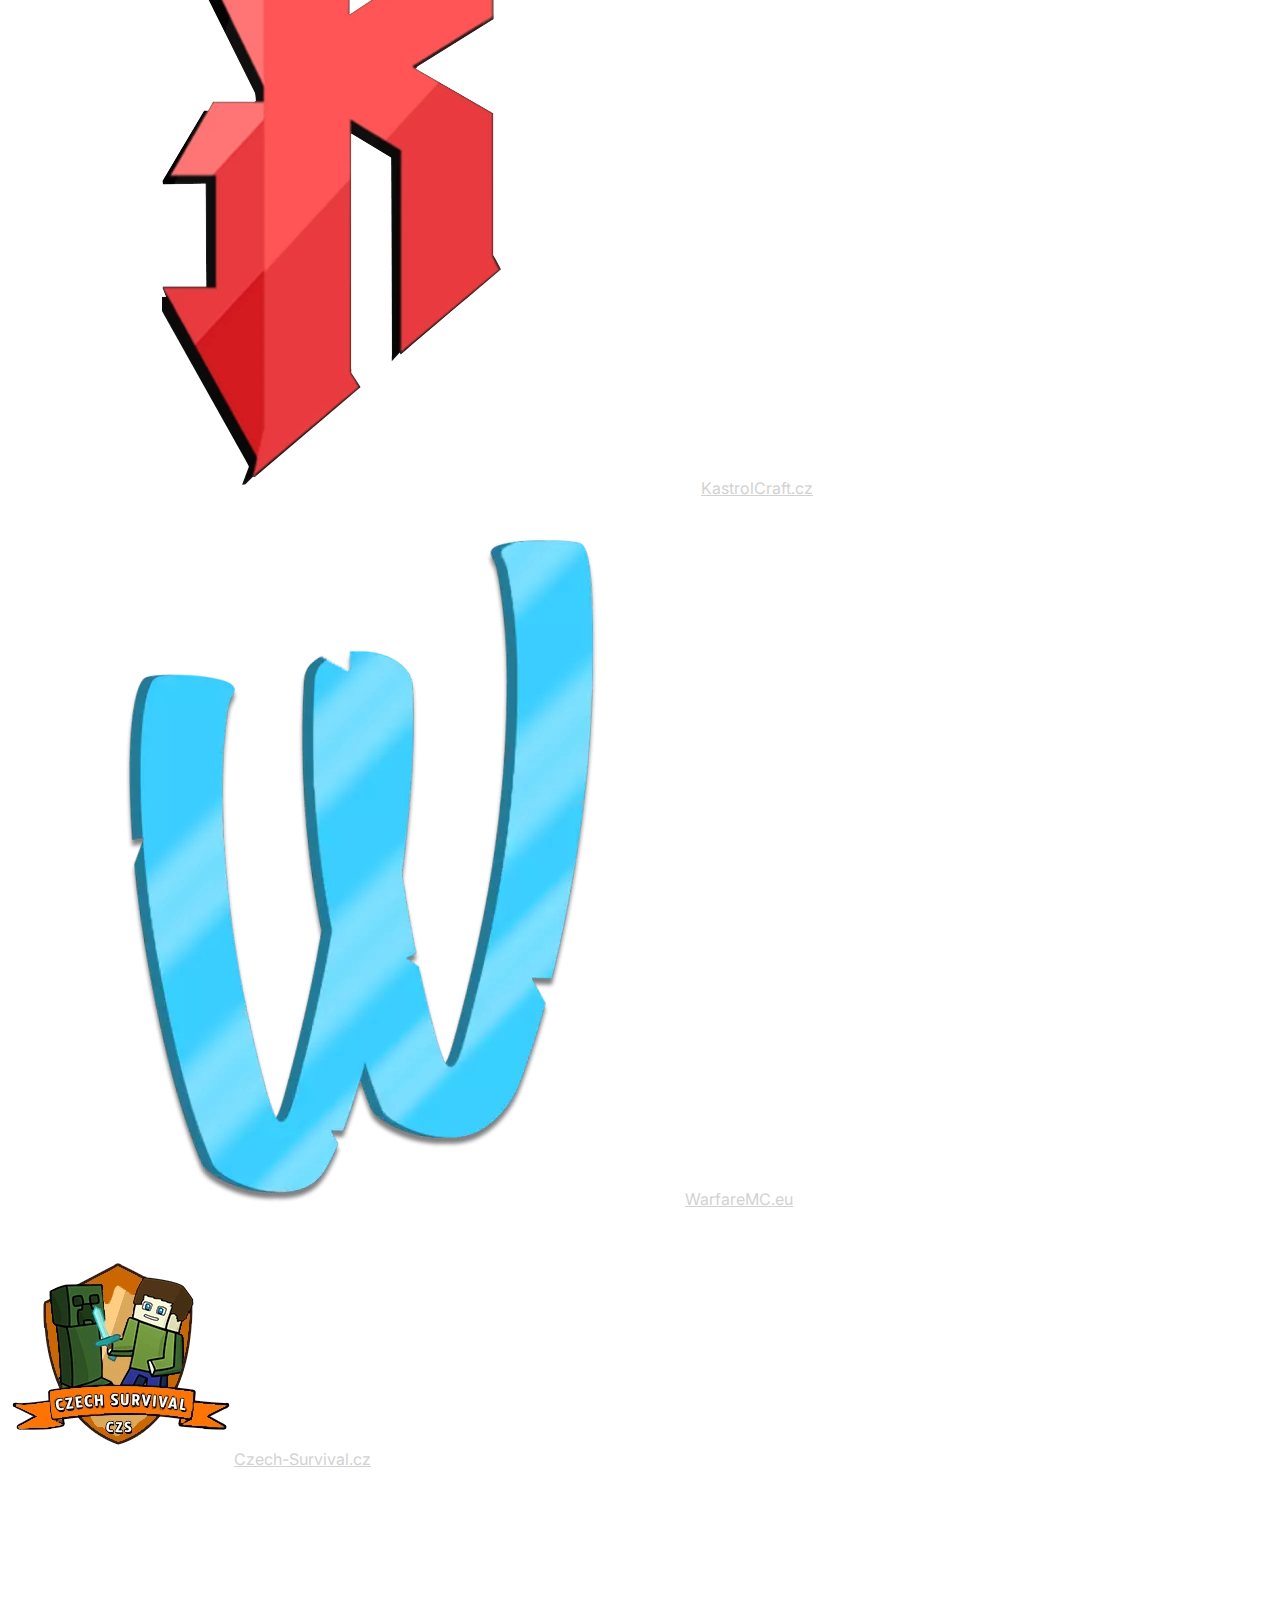
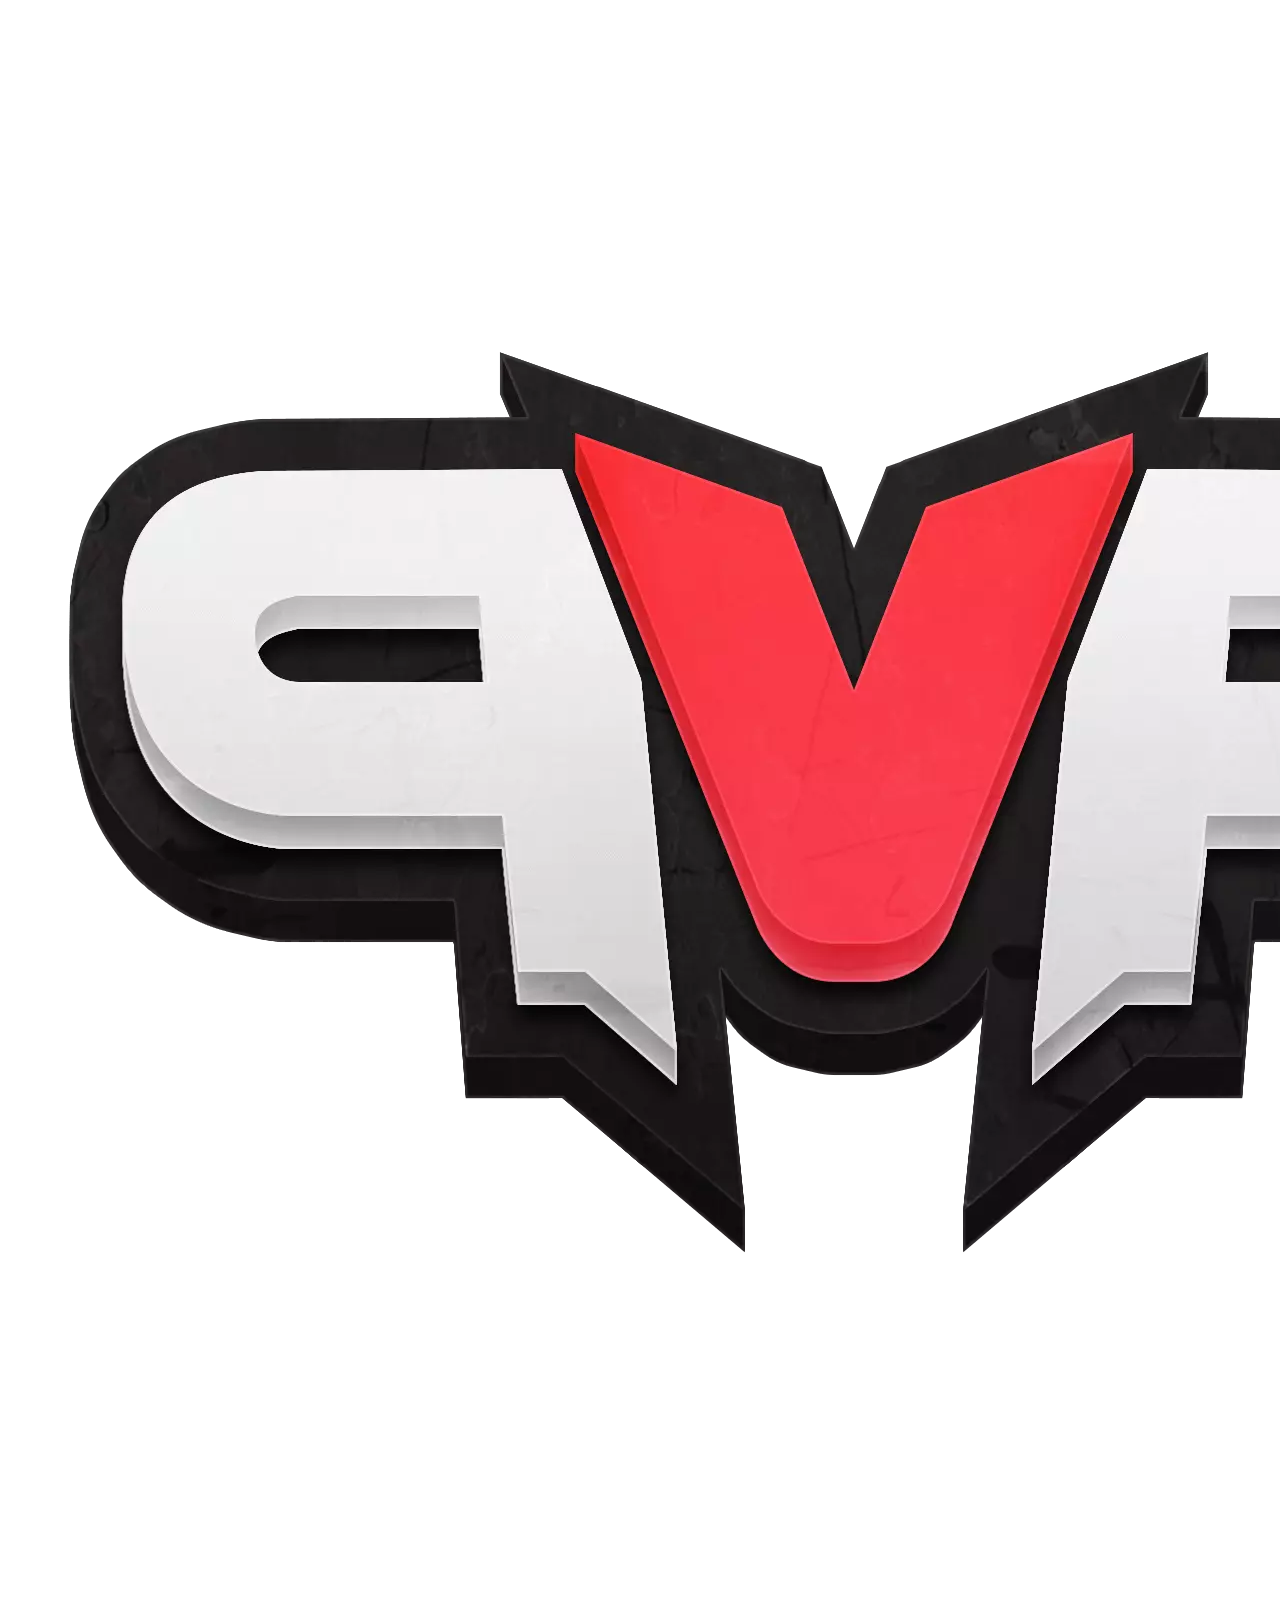
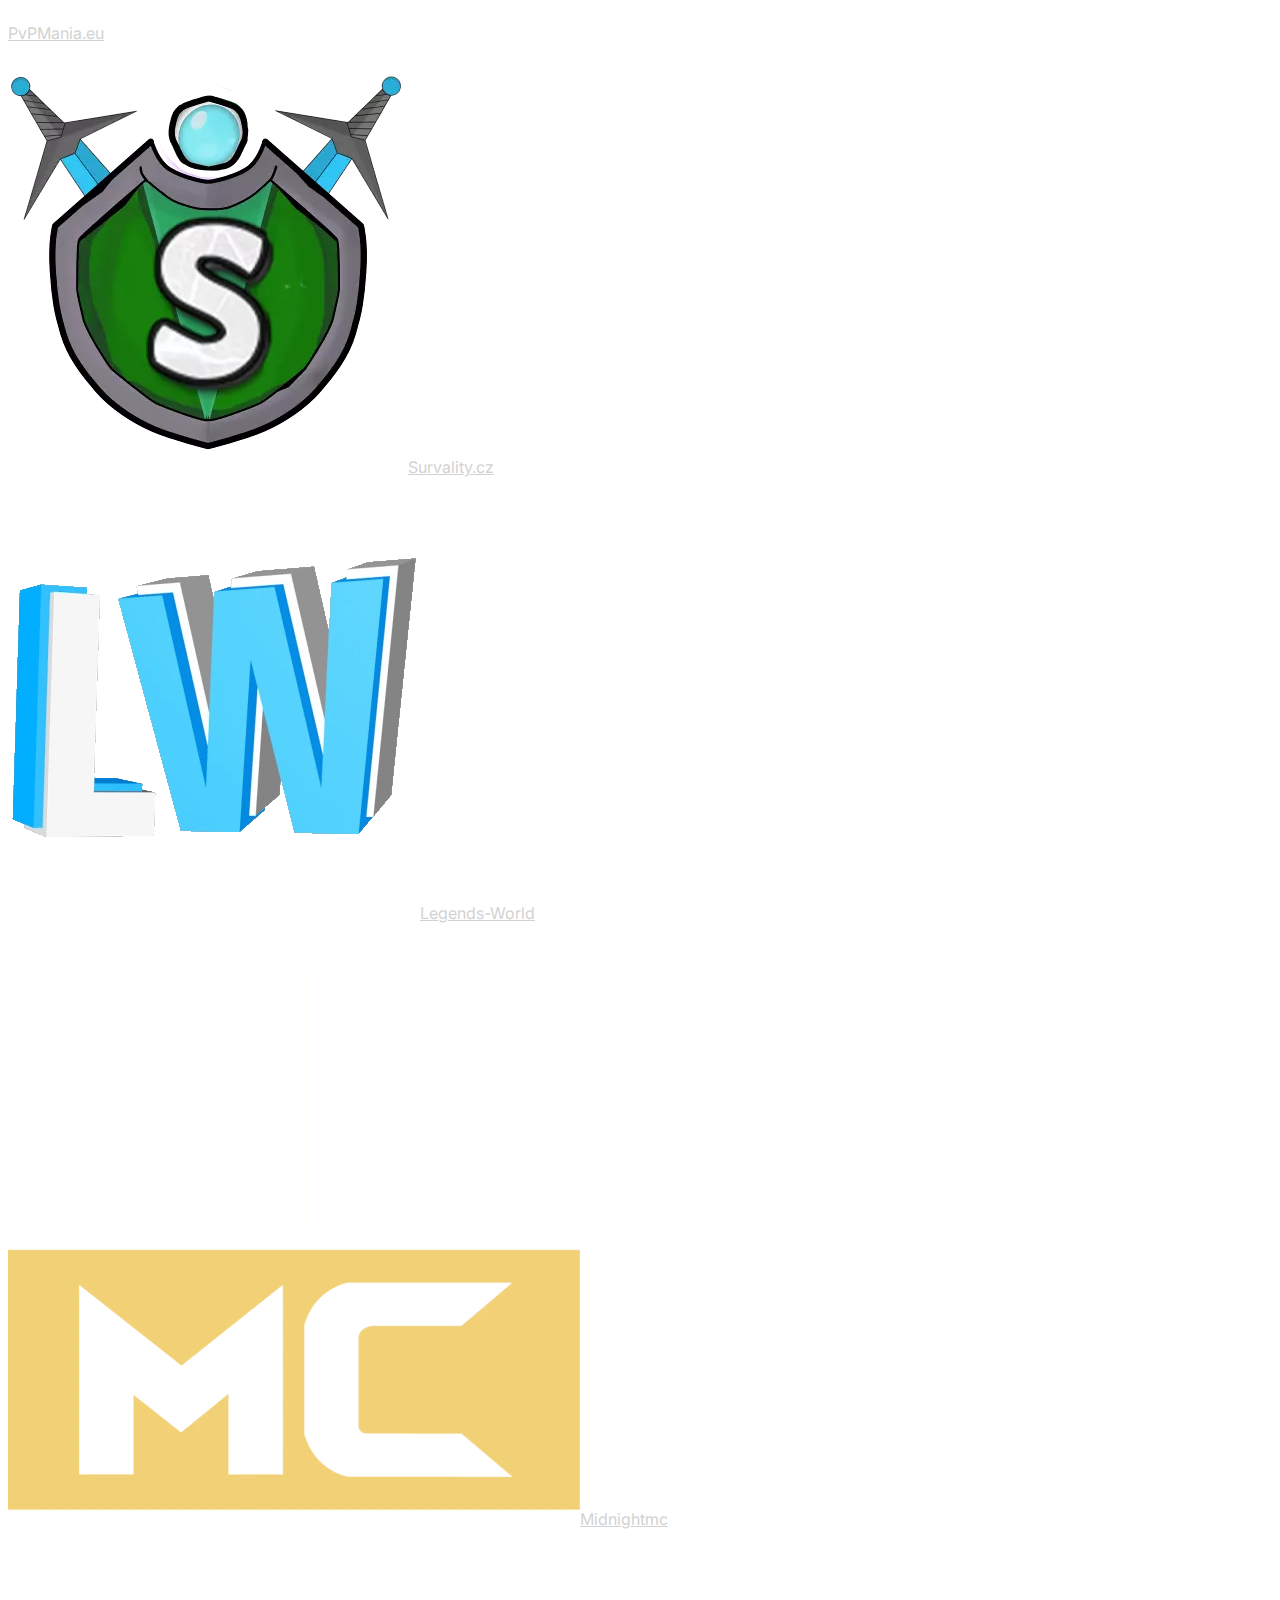
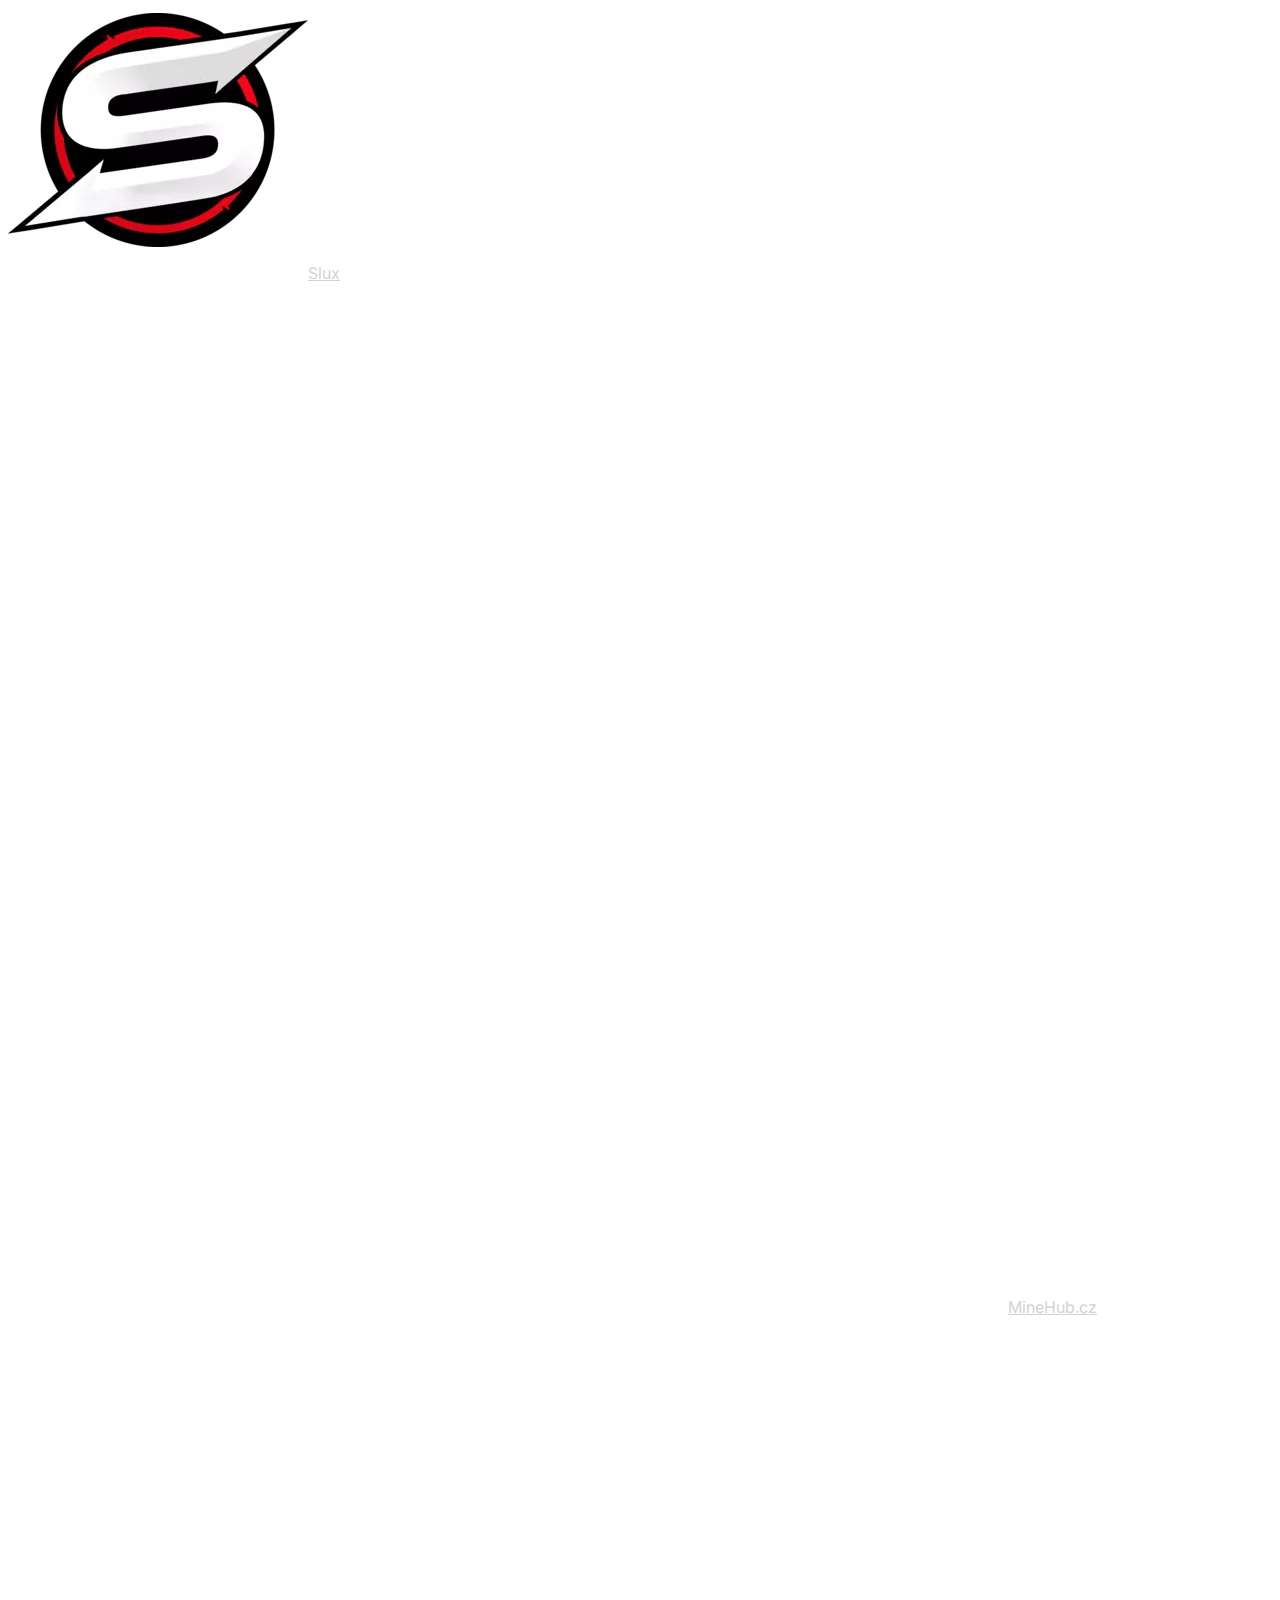
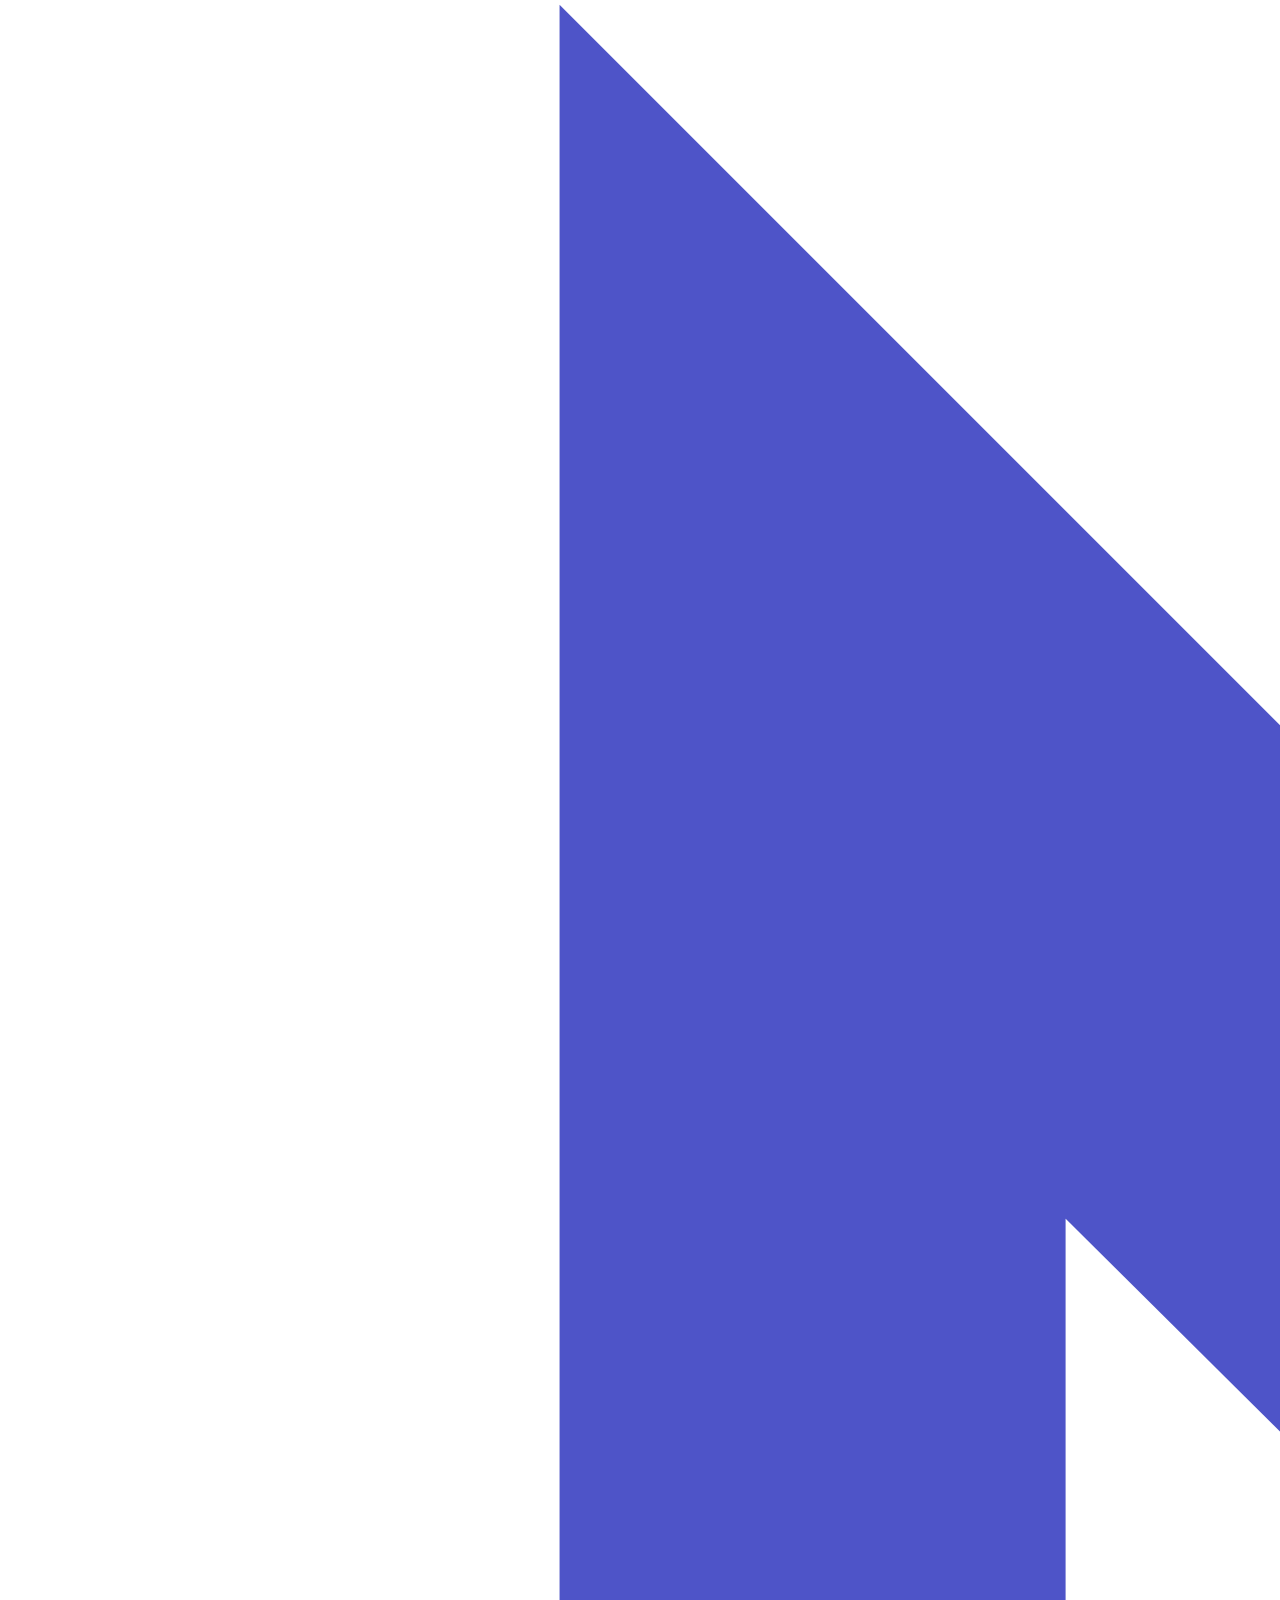
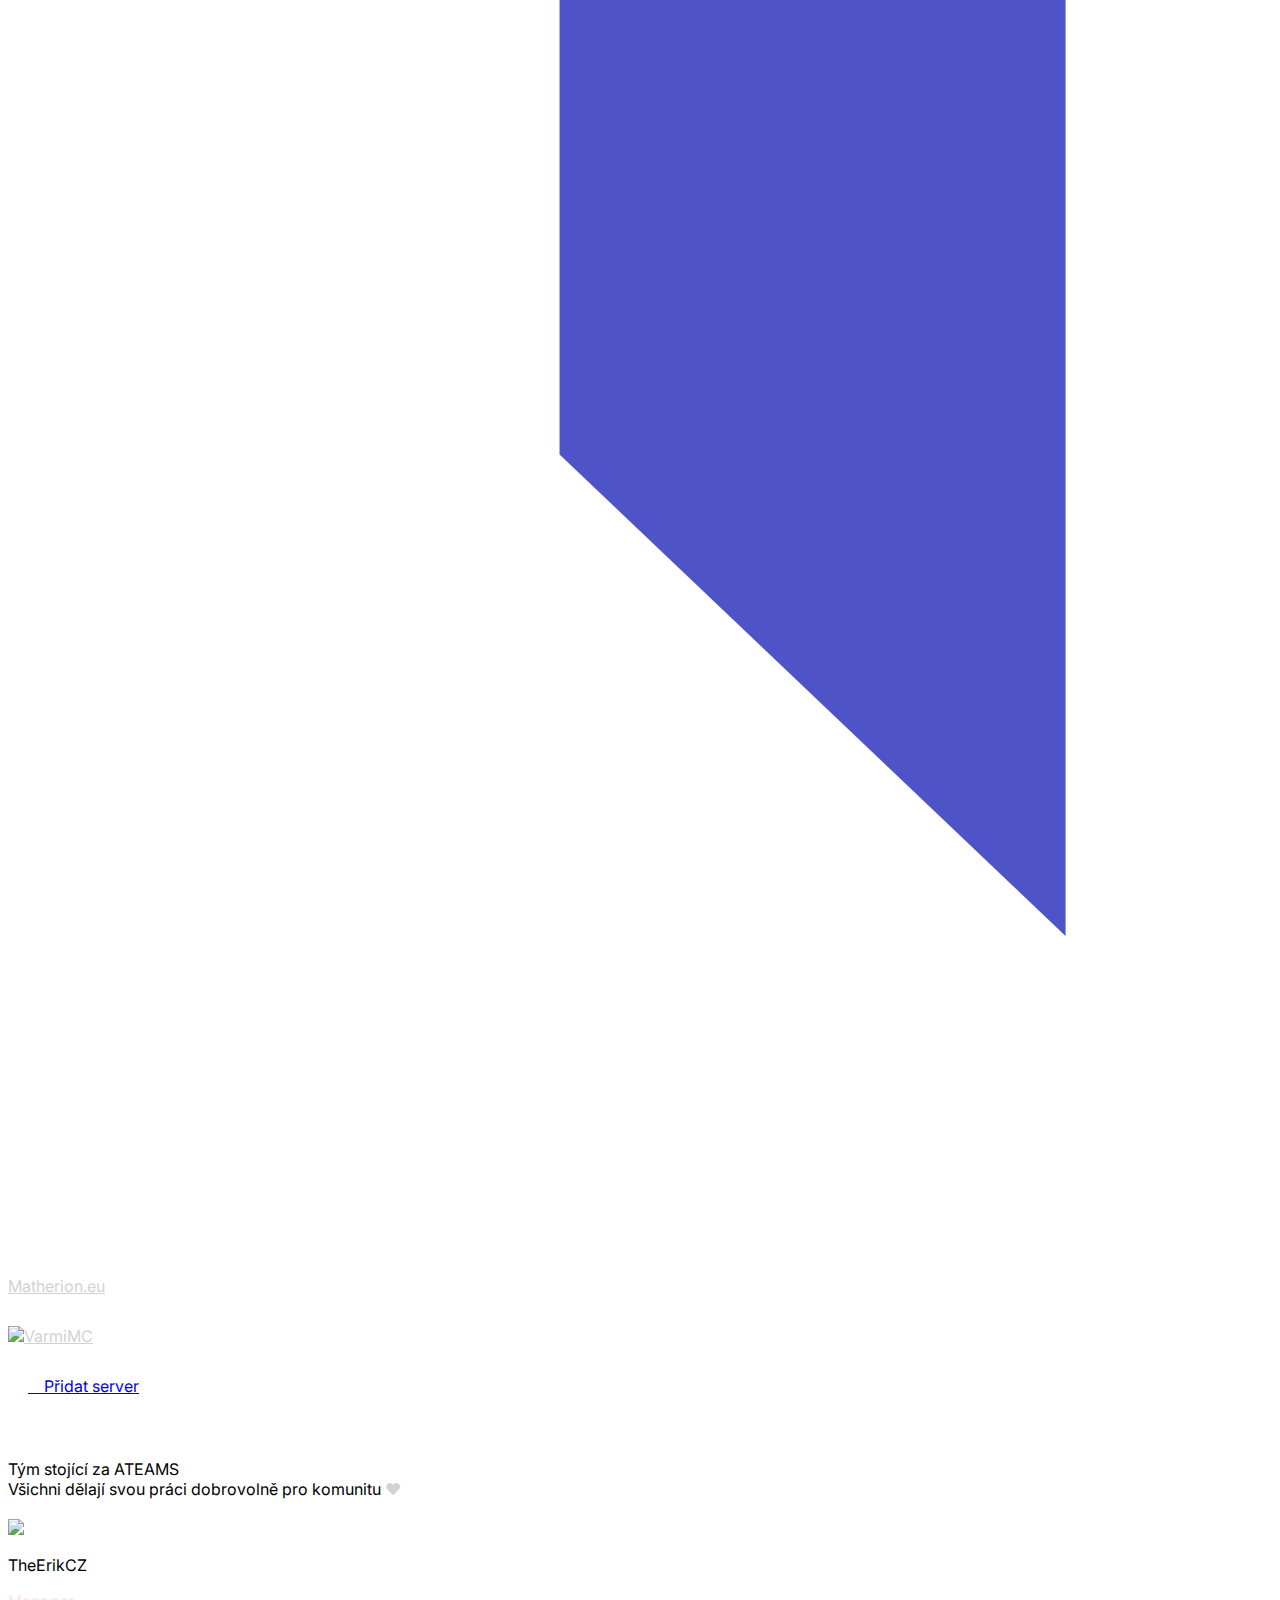
==== commit 53e0e065: "Add VarmiMC" ====
--- a/index.html
+++ b/index.html
@@ -117,14 +117,15 @@
             <div class="hvr-grow d-inline-block"><div class="d-inline-block paddingeruv" data-aos="fade-up" data-aos-duration="800" data-aos-once="true"><a href="https://warfaremc.eu"><img class="d-flex server-logo" src="./assets/logos/webp/warfaremc.webp"></a><a href="https://warfaremc.eu" class="mediar">WarfareMC.eu</a></div></div>
             <div class="hvr-grow d-inline-block"><div class="d-inline-block paddingeruv" data-aos="fade-up" data-aos-duration="850" data-aos-once="true"><a href="https://czech-survival.cz"><img class="d-flex server-logo" src="./assets/logos/webp/czech-survival.webp"></a><a href="https://czech-survival.cz" class="mediar">Czech-Survival.cz</a></div></div>
 	    	<br>
-            <div class="hvr-grow d-inline-block"><div class="d-inline-block paddingeruv" data-aos="fade-up" data-aos-duration="750" data-aos-once="true"><a href="https://pvpmania.eu"><img class="d-flex server-logo" src="./assets/logos/webp/pvpmania.webp"></a><a href="https://pvpmania.eu/" class="mediar">PvPMania.eu</a></div></div>
-            <div class="hvr-grow d-inline-block"><div class="d-inline-block paddingeruv" data-aos="fade-up" data-aos-duration="750" data-aos-once="true"><a href="https://survality.cz"><img class="d-flex server-logo" src="./assets/logos/webp/survality.webp"></a><a href="https://survality.cz/" class="mediar">Survality.cz</a></div></div>
-            <div class="hvr-grow d-inline-block"><div class="d-inline-block paddingeruv" data-aos="fade-up" data-aos-duration="700" data-aos-once="true"><a href="http://legendsmc.eu"><img class="d-flex server-logo" src="./assets/logos/webp/legends-world.webp"></a><a href="http://legendsmc.eu/" class="mediar">Legends-World</a></div></div>
-            <div class="hvr-grow d-inline-block"><div class="d-inline-block paddingeruv" data-aos="fade-up" data-aos-duration="750" data-aos-once="true"><a href="https://midnightmc.cz"><img class="d-flex server-logo" src="./assets/logos/webp/midnightmc.webp"></a><a href="https://midnightmc.cz/" class="mediar">Midnightmc</a></div></div>
+            <div class="hvr-grow d-inline-block"><div class="d-inline-block paddingeruv" data-aos="fade-up" data-aos-duration="750" data-aos-once="true"><a href="https://pvpmania.eu"><img class="d-flex server-logo" src="./assets/logos/webp/pvpmania.webp"></a><a href="https://pvpmania.eu" class="mediar">PvPMania.eu</a></div></div>
+            <div class="hvr-grow d-inline-block"><div class="d-inline-block paddingeruv" data-aos="fade-up" data-aos-duration="750" data-aos-once="true"><a href="https://survality.cz"><img class="d-flex server-logo" src="./assets/logos/webp/survality.webp"></a><a href="https://survality.cz" class="mediar">Survality.cz</a></div></div>
+            <div class="hvr-grow d-inline-block"><div class="d-inline-block paddingeruv" data-aos="fade-up" data-aos-duration="700" data-aos-once="true"><a href="http://legendsmc.eu"><img class="d-flex server-logo" src="./assets/logos/webp/legends-world.webp"></a><a href="http://legendsmc.eu" class="mediar">Legends-World</a></div></div>
+            <div class="hvr-grow d-inline-block"><div class="d-inline-block paddingeruv" data-aos="fade-up" data-aos-duration="750" data-aos-once="true"><a href="https://midnightmc.cz"><img class="d-flex server-logo" src="./assets/logos/webp/midnightmc.webp"></a><a href="https://midnightmc.cz" class="mediar">Midnightmc</a></div></div>
             	<br>
-	    <div class="hvr-grow d-inline-block"><div class="d-inline-block paddingeruv" data-aos="fade-up" data-aos-duration="800" data-aos-once="true"><a href="https://slux.cz"><img class="d-flex server-logo" src="./assets/logos/webp/slux.webp"></a><a href="http://slux.cz/" class="mediar">Slux</a></div></div>
-            <div class="hvr-grow d-inline-block"><div class="d-inline-block paddingeruv" data-aos="fade-up" data-aos-duration="850" data-aos-once="true"><a href="https://minehub.cz"><img class="d-flex server-logo" src="./assets/logos/webp/minehub.webp"></a><a href="https://minehub.cz/" class="mediar">MineHub.cz</a></div></div>
-	    <div class="hvr-grow d-inline-block"><div class="d-inline-block paddingeruv" data-aos="fade-up" data-aos-duration="850" data-aos-once="true"><a href="https://matherion.eu/"><img class="d-flex server-logo" src="./assets/logos/webp/matherion.webp"></a><a href="https://matherion.eu/" class="mediar">Matherion.eu</a></div></div>
+	    <div class="hvr-grow d-inline-block"><div class="d-inline-block paddingeruv" data-aos="fade-up" data-aos-duration="800" data-aos-once="true"><a href="https://slux.cz"><img class="d-flex server-logo" src="./assets/logos/webp/slux.webp"></a><a href="http://slux.cz" class="mediar">Slux</a></div></div>
+            <div class="hvr-grow d-inline-block"><div class="d-inline-block paddingeruv" data-aos="fade-up" data-aos-duration="850" data-aos-once="true"><a href="https://minehub.cz"><img class="d-flex server-logo" src="./assets/logos/webp/minehub.webp"></a><a href="https://minehub.cz" class="mediar">MineHub.cz</a></div></div>
+	    <div class="hvr-grow d-inline-block"><div class="d-inline-block paddingeruv" data-aos="fade-up" data-aos-duration="850" data-aos-once="true"><a href="https://matherion.eu"><img class="d-flex server-logo" src="./assets/logos/webp/matherion.webp"></a><a href="https://matherion.eu" class="mediar">Matherion.eu</a></div></div>
+	    <div class="hvr-grow d-inline-block"><div class="d-inline-block paddingeruv" data-aos="fade-up" data-aos-duration="850" data-aos-once="true"><a href="https://mc.varmi.cz"><img class="d-flex server-logo" src="./assets/logos/webp/varmimc.webp"></a><a href="https://mc.varmi.cz" class="mediar">VarmiMC</a></div></div>
       <!-- SERVERY -->
       <div style="margin-top: 30px;">
         <a data-aos="fade-up" data-toggle="modal" href="#" data-target="#pridat-server" data-aos-once="true" class="g-btn-light" style="border-radius: 11px;border-width: 3px;border-color: var(--main-color);padding-top: 7px;padding-bottom: 7px;padding-left: 20px;padding-right: 20px;margin-top: 9px;">&nbsp; <i class="fa fa-plus" style="padding-top: 1px;padding-bottom: 1px;"></i>&nbsp; Přidat server</a>
@@ -146,30 +147,29 @@
                   <p class="d-xl-flex justify-content-xl-center">lutysek</p>
                   <a class="badge badge-pill role-moderator">Moderator</a>
             </div>
+	    <div class="team-user hvr-grow">
+                <a href="https://laby.net/@Fjuro"><img class="d-flex profilovka" src="https://cravatar.eu/helmavatar/480bd794068342dc8dae7d0f501168e7/190.png"></a>
+                  <p class="d-xl-flex justify-content-xl-center">Fjuro</p>
+                  <a class="badge badge-pill role-moderator">Moderator</a>
+            </div>
             <br>
-            <div class="team-user hvr-grow">
-                <a href="https://laby.net/@ZorTik"><img class="d-flex profilovka" src="https://cravatar.eu/helmavatar/ZorTik/190.png"></a>
+	    <div class="team-user hvr-grow">
+                <a href="https://laby.net/@YogurtFox"><img class="d-flex profilovka" src="https://cravatar.eu/helmavatar/bd51f2630a8042d591f23b976b13dea7/190.png"></a>
+                  <p class="d-xl-flex justify-content-xl-center">GGGEDR</p>
+                  <a class="badge badge-pill role-developer">WebMaster</a>
+            </div>
+            <div class="team-user hvr-grow">
+                <a href="https://laby.net/@ZorTik"><img class="d-flex profilovka" src="https://cravatar.eu/helmavatar/640f436264114182bf896207a5db8055/190.png"></a>
                   <p class="d-xl-flex justify-content-xl-center">ZorTik</p>
                   <a class="badge badge-pill role-developer">Developer</a>
             </div>
             <div class="team-user hvr-grow">
-                <a href="https://laby.net/@GGGEDR"><img class="d-flex profilovka" src="https://cravatar.eu/helmavatar/GGGEDR/190.png"></a>
-                  <p class="d-xl-flex justify-content-xl-center">GGGEDR</p>
-                  <a class="badge badge-pill role-developer">Developer</a>
-            </div>
-            <div class="team-user hvr-grow">
-                <a href="https://laby.net/@_OnlyAri_"><img class="d-flex profilovka" src="https://cravatar.eu/helmavatar/_OnlyAri_/190.png"></a>
+                <a href="https://laby.net/@_OnlyAri_"><img class="d-flex profilovka" src="https://cravatar.eu/helmavatar/24d12d7a5f5e46caadde8c538444923a/190.png"></a>
                   <p class="d-xl-flex justify-content-xl-center">_OnlyAri_</p>
                   <a class="badge badge-pill role-helper">Helper</a>
             </div>
-
-            <div class="team-user hvr-grow">
-                <a href="https://laby.net/@Fjuro"><img class="d-flex profilovka" src="https://cravatar.eu/helmavatar/Fjuro/190.png"></a>
-                  <p class="d-xl-flex justify-content-xl-center">Fjuro</p>
-                  <a class="badge badge-pill role-helper">Helper</a>
-            </div>
-            <div class="team-user hvr-grow">
-                <a href="https://laby.net/@Drbnaaa"><img class="d-flex profilovka" src="https://cravatar.eu/helmavatar/Drbnaaa/190.png"></a>
+            <div class="team-user hvr-grow">
+                <a href="https://laby.net/@Drbnaaa"><img class="d-flex profilovka" src="https://cravatar.eu/helmavatar/fdb50f14a2a542cda8ba9a3951ee2291/190.png"></a>
                   <p class="d-xl-flex justify-content-xl-center">Drbnaaa</p>
                   <a class="badge badge-pill role-helper">Helper</a>
             </div>
